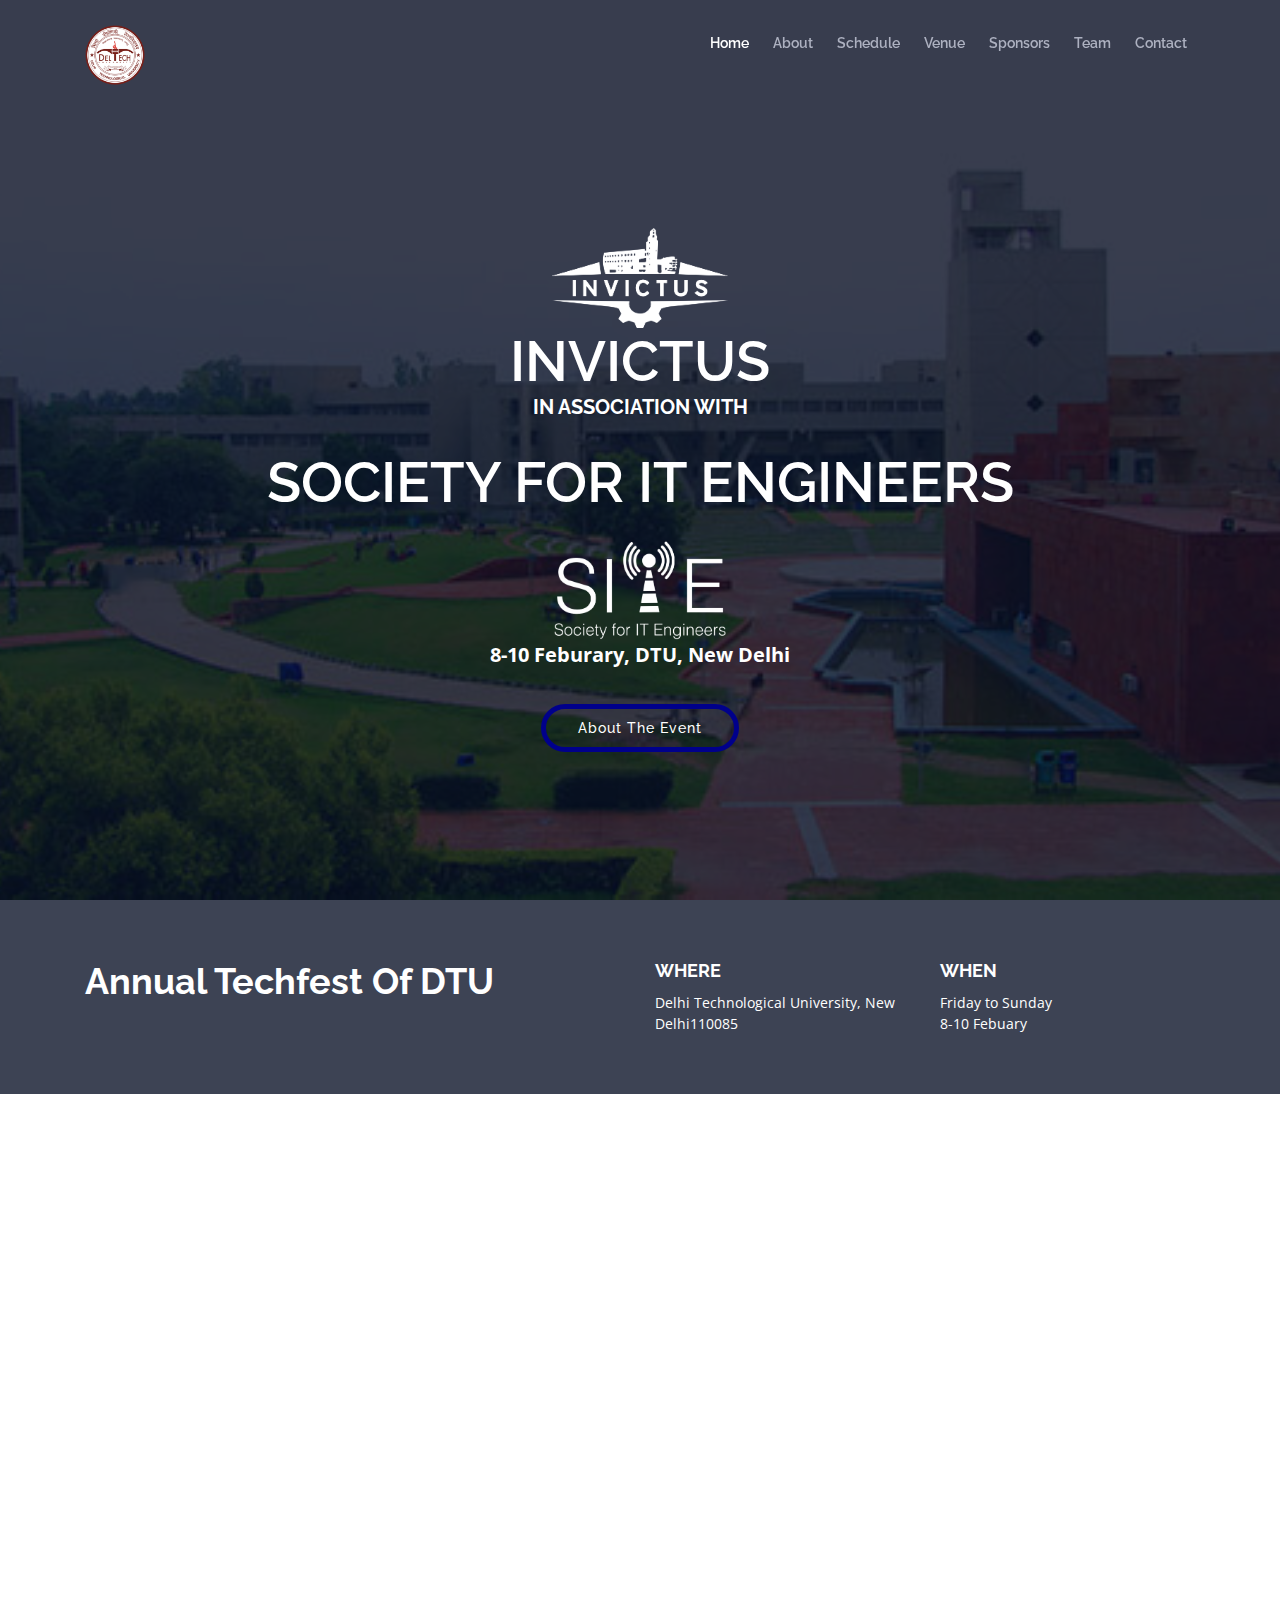
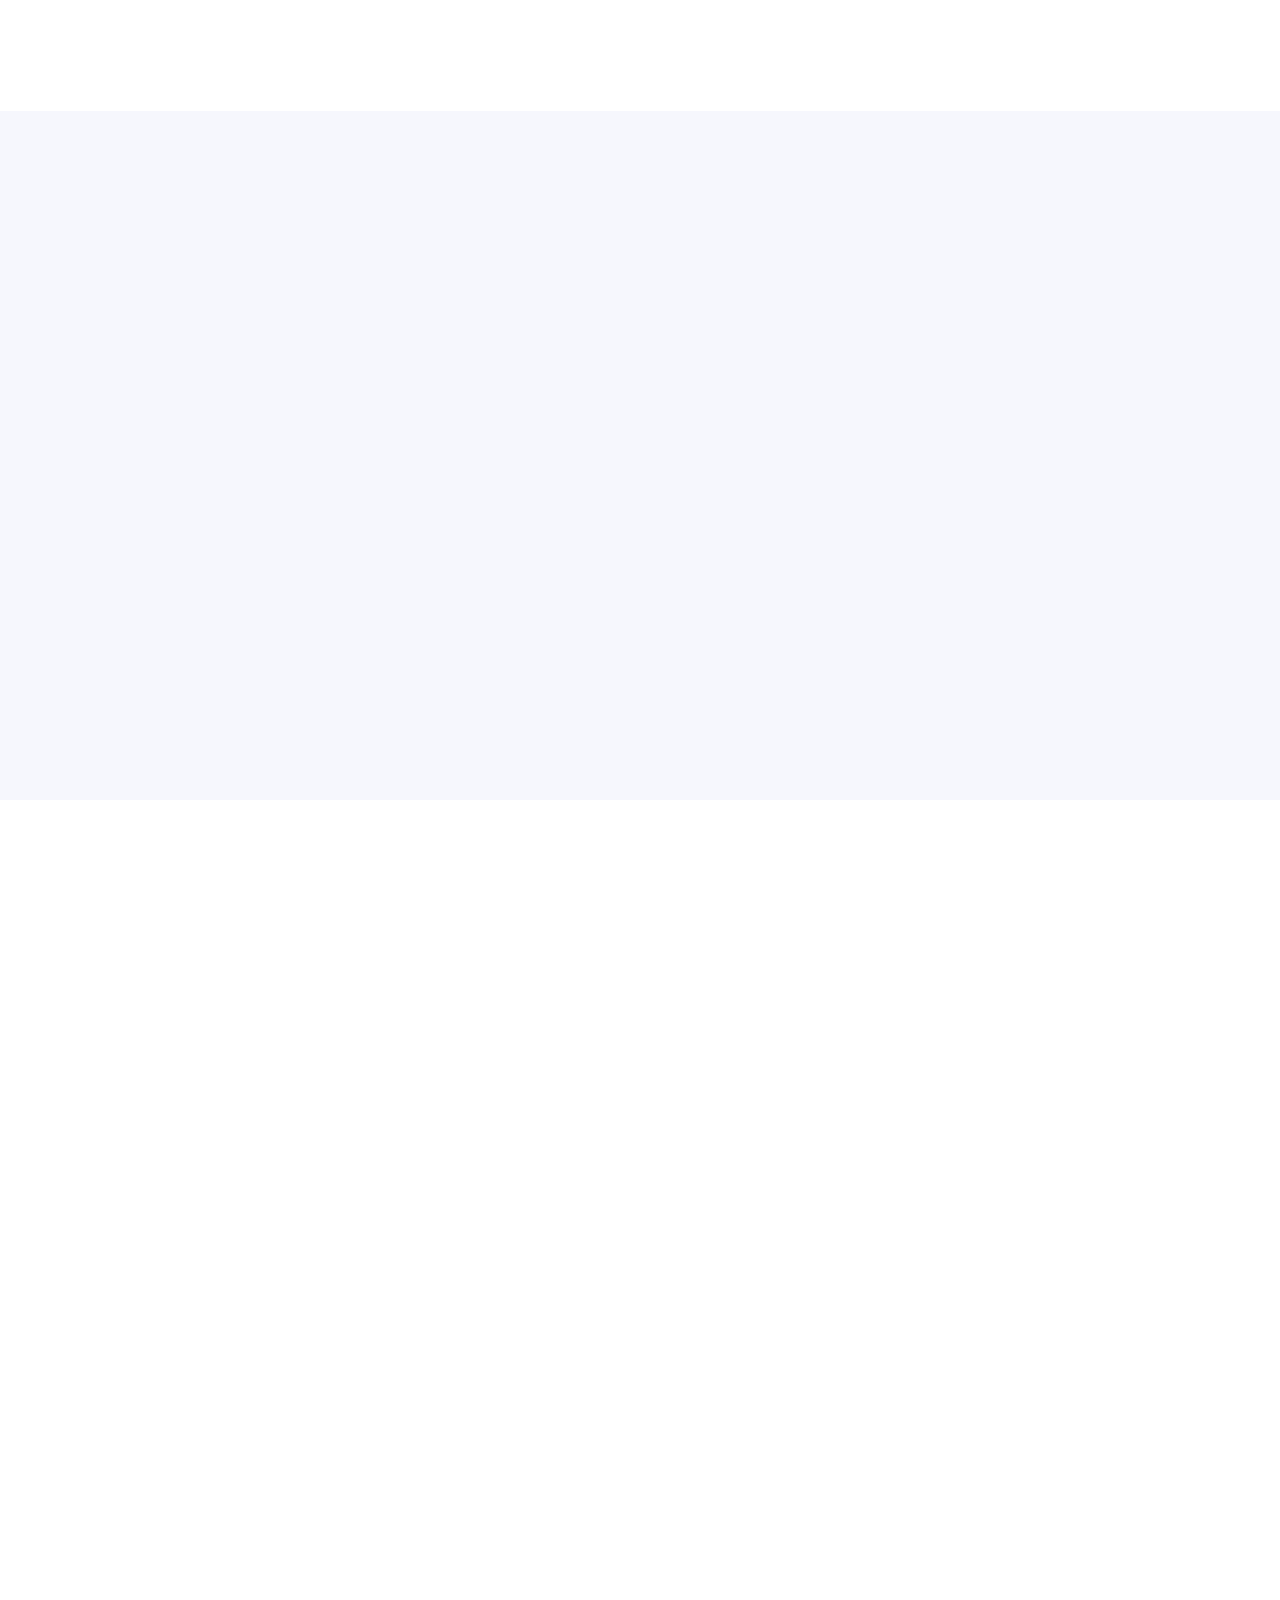
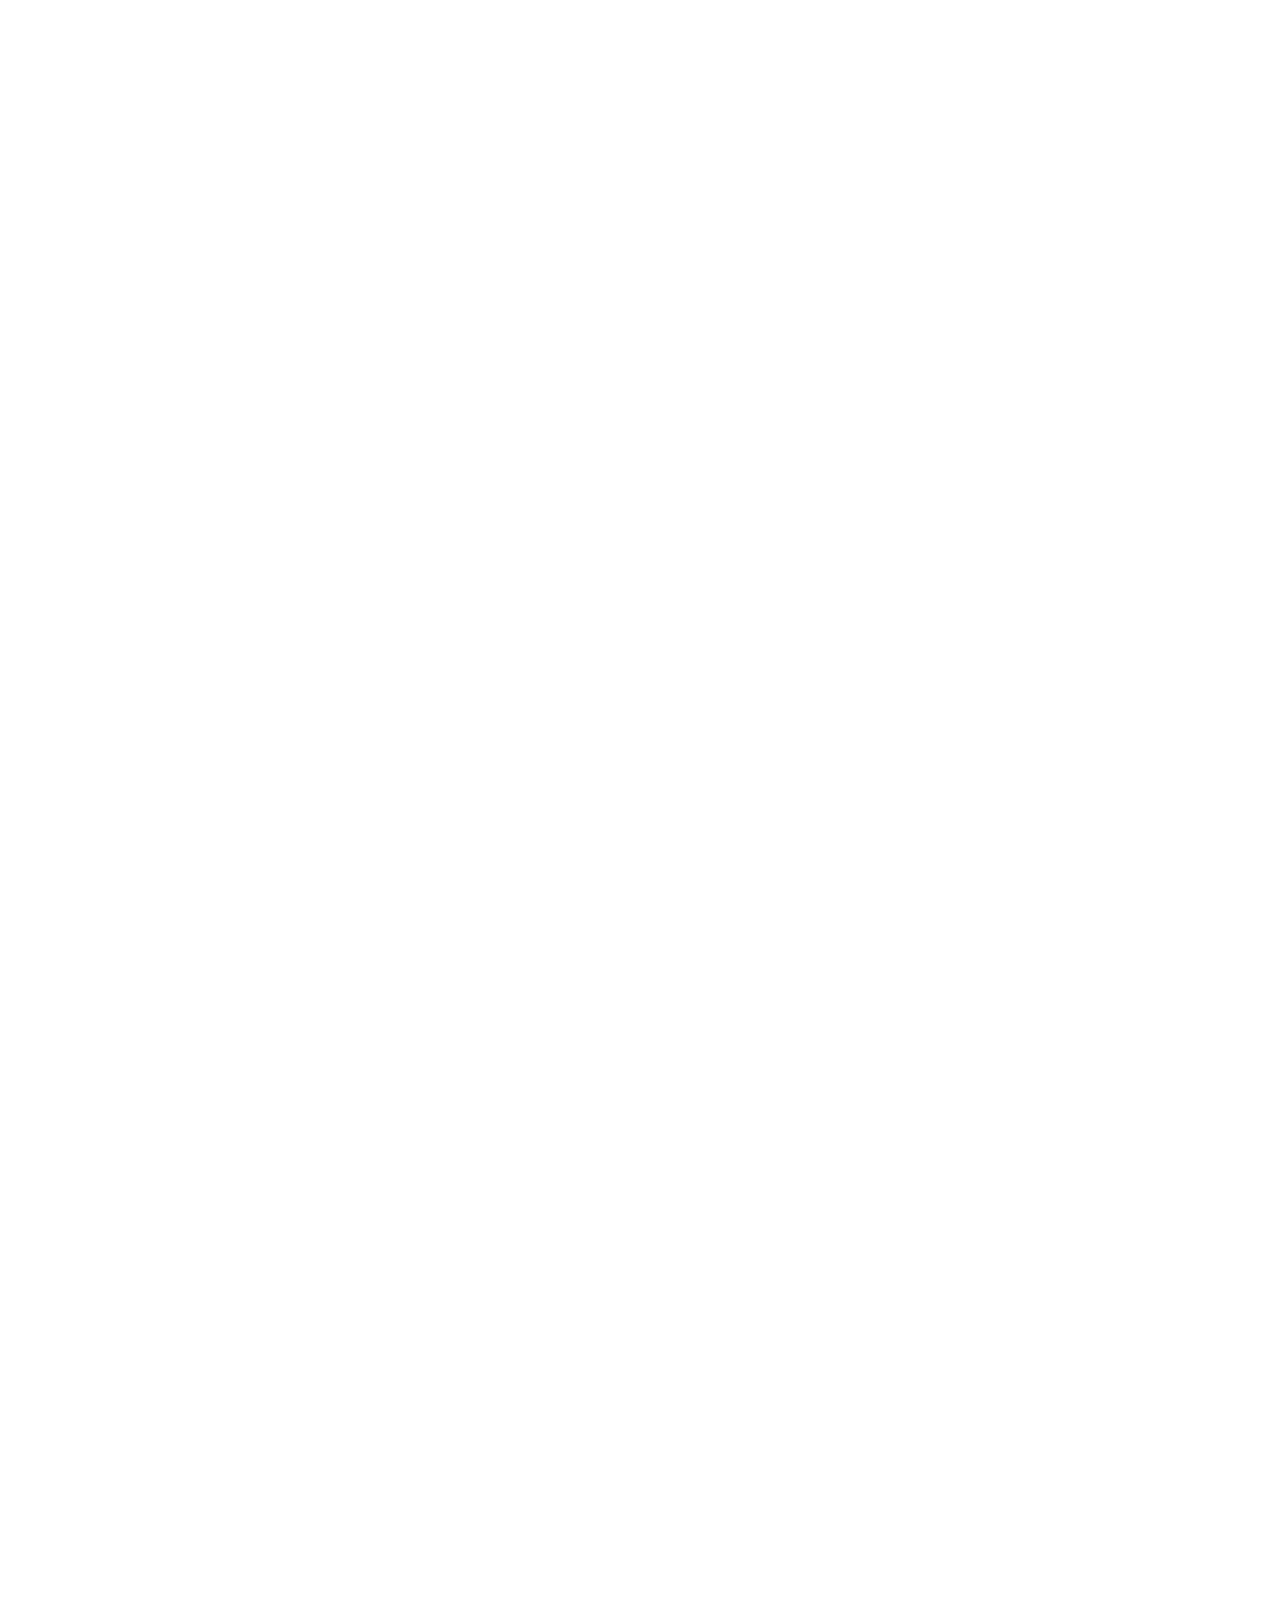
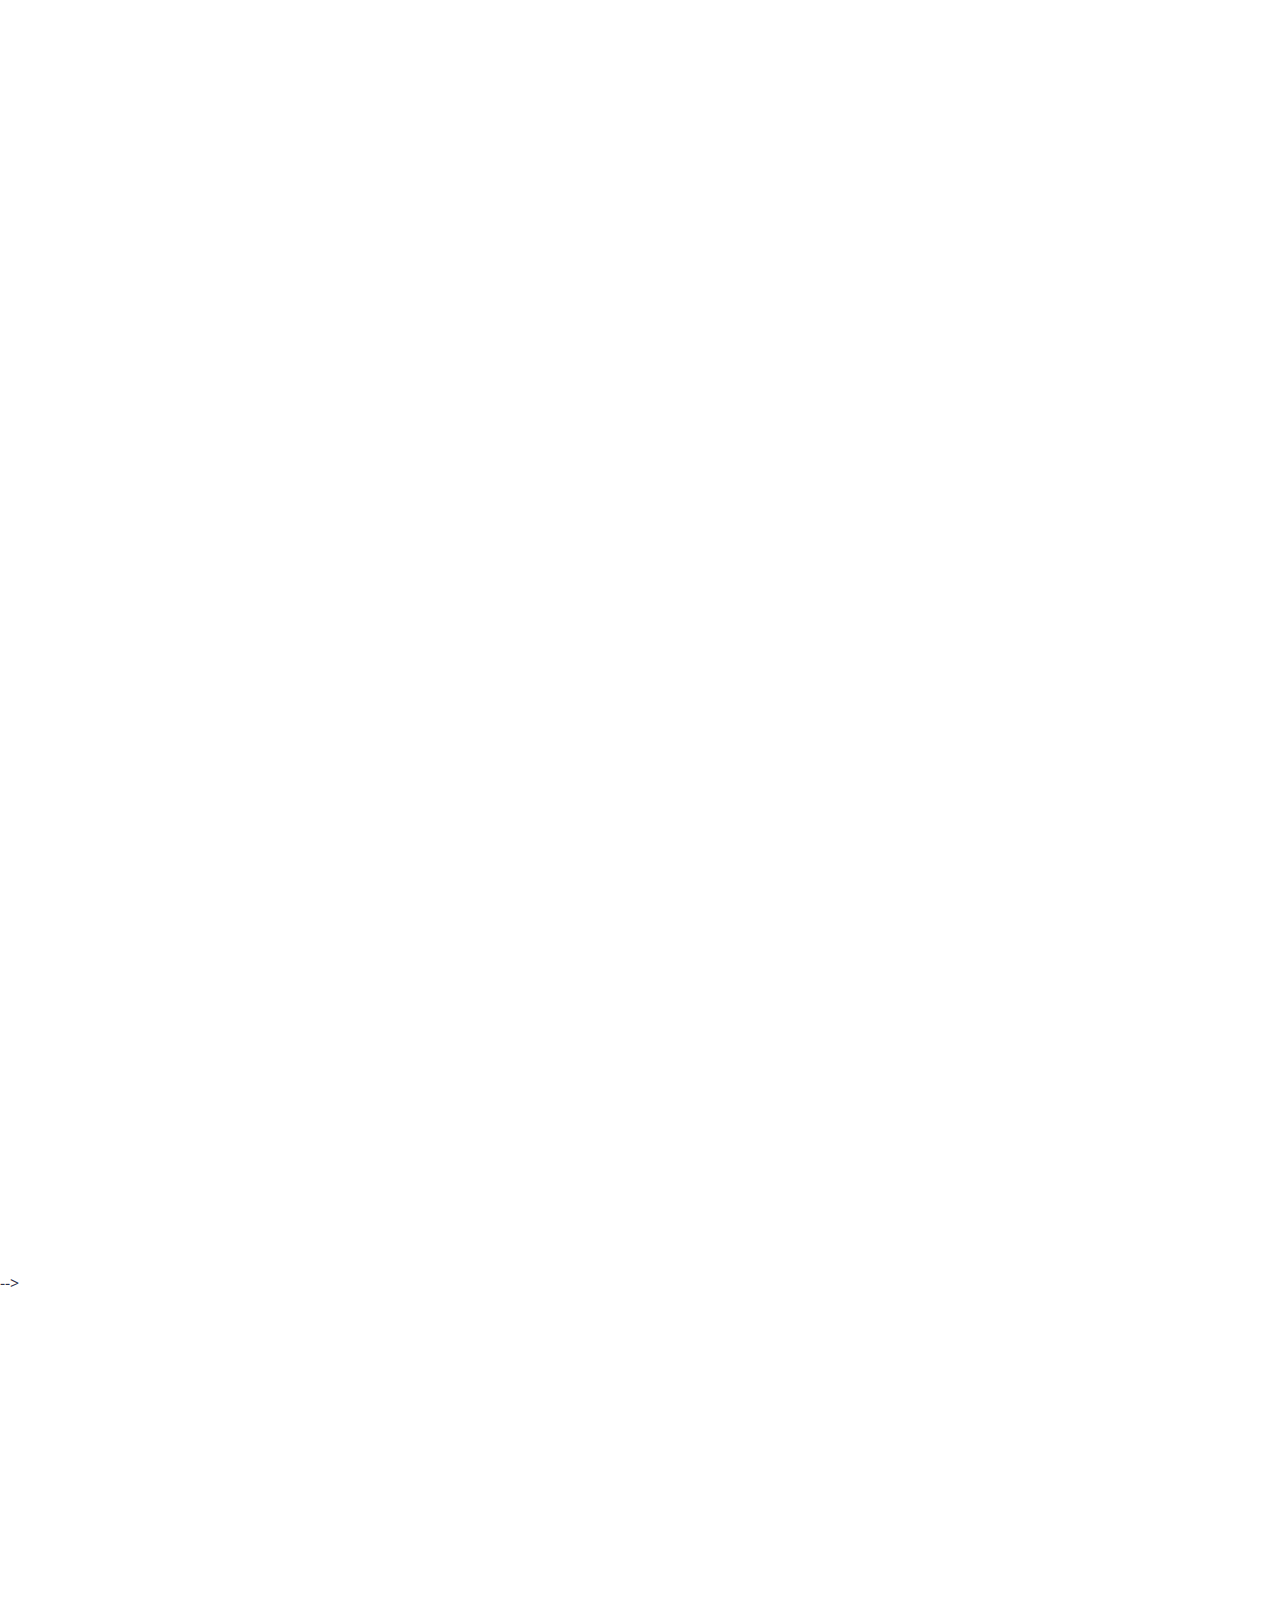
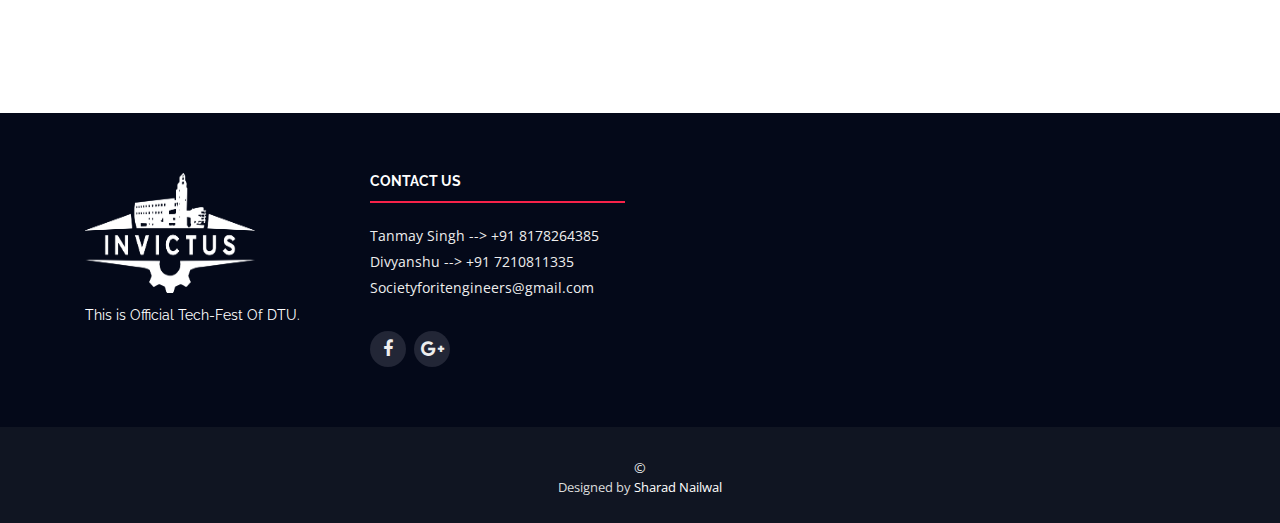
==== index.html @ 258ef6db "senior council images added" ====
<!DOCTYPE html>
<html lang="en">

<head>
  <meta charset="utf-8">
  <title>SITE</title>
  <meta content="width=device-width, initial-scale=1.0" name="viewport">
  <meta content="" name="keywords">
  <meta content="" name="description">

  <!-- Favicons -->
  <link href="img/apple-icon1.png" rel="icon">
  <link href="img/apple-touch-icon.png" rel="apple-touch-icon">

  <!-- Google Fonts -->
  <link href="https://fonts.googleapis.com/css?family=Open+Sans:300,300i,400,400i,700,700i|Raleway:300,400,500,700,800" rel="stylesheet">

  <!-- Bootstrap CSS File -->
  <link href="lib/bootstrap/css/bootstrap.min.css" rel="stylesheet">

  <!-- Libraries CSS Files -->
  <link href="lib/font-awesome/css/font-awesome.min.css" rel="stylesheet">
  <link href="lib/animate/animate.min.css" rel="stylesheet">
  <link href="lib/venobox/venobox.css" rel="stylesheet">
  <link href="lib/owlcarousel/assets/owl.carousel.min.css" rel="stylesheet">

  <!-- Main Stylesheet File -->
  <link href="css/style.css" rel="stylesheet">
  <link rel="stylesheet" type="text/css" href="style.css">

 
</head>

<body>

  <header id="header">
    <div class="container">

      <div id="logo" class="pull-left">
      
        <a href="#intro" class="scrollto"><img src="img/speakers/dtu1.png" alt="" title="DTU"></a><br><br><br><br>
      
      </div>

      <nav id="nav-menu-container">
        <ul class="nav-menu">
          <li class="menu-active"><a href="#intro">Home</a></li>
          <li><a href="#about">About</a></li>
          <li><a href="#schedule">Schedule</a></li>
          <li><a href="#venue">Venue</a></li>
          <li><a href="#sponsors">Sponsors</a></li>
          <li><a href="#sponsors">Team</a></li>
          <li><a href="#contact">Contact</a></li>
        </ul>
      </nav>
    </div>
  </header>

  
  <section id="intro">
    <div class="intro-container wow fadeIn">
      <img id="minimap" src="img/speakers/il.png" alt="" title="invictus">
      <h1 class="mb-4 pb-0"><a href="invictus.html">INVICTUS</a><br><p id="o">In Association With</p><span><a href="site.html">Society for IT Engineers</a></span></h1>
      <img id="minimap" src="img/speakers/k.png" alt="" title="sitelogo">
      <p class="mb-4 pb-0">8-10 Feburary, DTU, New Delhi</p>
      <!--<a href="https://www.youtube.com/watch?v=SmPwtdOlSEo&t=159s" class="venobox play-btn mb-4" data-vbtype="video"
        data-autoplay="true"></a>-->
      <a href="#about" class="about-btn scrollto">About The Event</a>
    </div>
  </section>

  <main id="main">

    <!--==========================
      About Section
    ============================-->
    <section id="about">
      <div class="container">
        <div class="row">
          <div class="col-lg-6">
            <h2>Annual Techfest Of DTU</h2>
            <p></p> 
          </div>
          <div class="col-lg-3">
            <h3>Where</h3>
            <p>Delhi Technological University, New Delhi110085</p>
          </div>
          <div class="col-lg-3">
            <h3>When</h3>
            <p>Friday to Sunday<br>8-10 Febuary</p>
          </div>
        </div>
      </div>
    </section>

    <!--==========================
      Speakers Section
    ============================-->
  <!--
    <section id="speakers" class="wow fadeInUp">
      <div class="container">
        <div class="section-header">
          <h2>Our Team</h2>
          <p>Here are some of our Team member</p>
        </div>
<!--
        <div class="row">
          <div class="col-lg-4 col-md-6">
            <div class="speaker">
              <img src="img/speakers/1.jpg" alt="Speaker 1" class="img-fluid">
              <div class="details">
                <h3><a href="speaker-details.html">Brenden Legros</a></h3>
                <p>Quas alias incidunt</p>
                <div class="social">
                  <a href=""><i class="fa fa-twitter"></i></a>
                  <a href=""><i class="fa fa-facebook"></i></a>
                  <a href=""><i class="fa fa-google-plus"></i></a>
                  <a href=""><i class="fa fa-linkedin"></i></a>
                </div>
              </div>
            </div>
          </div>
          <div class="col-lg-4 col-md-6">
            <div class="speaker">
              <img src="img/speakers/2.jpg" alt="Speaker 2" class="img-fluid">
              <div class="details">
                <h3><a href="speaker-details.html">Hubert Hirthe</a></h3>
                <p>Consequuntur odio aut</p>
                <div class="social">
                  <a href=""><i class="fa fa-twitter"></i></a>
                  <a href=""><i class="fa fa-facebook"></i></a>
                  <a href=""><i class="fa fa-google-plus"></i></a>
                  <a href=""><i class="fa fa-linkedin"></i></a>
                </div>
              </div>
            </div>
          </div>
          <div class="col-lg-4 col-md-6">
            <div class="speaker">
              <img src="img/speakers/3.jpg" alt="Speaker 3" class="img-fluid">
              <div class="details">
                <h3><a href="speaker-details.html">Cole Emmerich</a></h3>
                <p>Fugiat laborum et</p>
                <div class="social">
                  <a href=""><i class="fa fa-twitter"></i></a>
                  <a href=""><i class="fa fa-facebook"></i></a>
                  <a href=""><i class="fa fa-google-plus"></i></a>
                  <a href=""><i class="fa fa-linkedin"></i></a>
                </div>
              </div>
            </div>
          </div>
          <div class="col-lg-4 col-md-6">
            <div class="speaker">
              <img src="img/speakers/4.jpg" alt="Speaker 4" class="img-fluid">
              <div class="details">
                <h3><a href="speaker-details.html">Jack Christiansen</a></h3>
                <p>Debitis iure vero</p>
                <div class="social">
                  <a href=""><i class="fa fa-twitter"></i></a>
                  <a href=""><i class="fa fa-facebook"></i></a>
                  <a href=""><i class="fa fa-google-plus"></i></a>
                  <a href=""><i class="fa fa-linkedin"></i></a>
                </div>
              </div>
            </div>
          </div>
          <div class="col-lg-4 col-md-6">
            <div class="speaker">
              <img src="img/speakers/5.jpg" alt="Speaker 5" class="img-fluid">
              <div class="details">
                <h3><a href="speaker-details.html">Alejandrin Littel</a></h3>
                <p>Qui molestiae natus</p>
                <div class="social">
                  <a href=""><i class="fa fa-twitter"></i></a>
                  <a href=""><i class="fa fa-facebook"></i></a>
                  <a href=""><i class="fa fa-google-plus"></i></a>
                  <a href=""><i class="fa fa-linkedin"></i></a>
                </div>
              </div>
            </div>
          </div>
          <div class="col-lg-4 col-md-6">
            <div class="speaker">
              <img src="img/speakers/6.jpg" alt="Speaker 6" class="img-fluid">
              <div class="details">
                <h3><a href="speaker-details.html">Willow Trantow</a></h3>
                <p>Non autem dicta</p>
                <div class="social">
                  <a href=""><i class="fa fa-twitter"></i></a>
                  <a href=""><i class="fa fa-facebook"></i></a>
                  <a href=""><i class="fa fa-google-plus"></i></a>
                  <a href=""><i class="fa fa-linkedin"></i></a>
                </div>
              </div>
            </div>
          </div>
        </div>
      </div>

    </section>
-->
<!-- 
About site 
  -->
 <section id="hotels" class="section-with-bg wow fadeInUp">

      <div class="container">
        <div class="section-header">
          <h2>ABOUT SITE</h2>
          <p>Society For IT Engineers</p>
        </div>

<p>Society for Information Technology Engineers(SITE) was founded by Mihir Dev (President) and Nikhil (Student Chancellor) and its tech fest Invictus has emerged as one of the leading technological fests in India. Being a technical society, the first and foremost aim of the society is to encourage students to be a part of an active working team regarding projects or technical work. In recent times, IT Engineering has gone through a rapid change in methodologies, working pattern and daily advancements and changes are going on. The society emphasises on these changes and will introduce new concepts to the students. We organise Seminars and workshops for our students to get them in hand experience to the new trends in the field of technology.<br>The Society for IT Engineers, under the umbrella of unified techfest, Invictus; organised various technical and non-technical events. The team of more than 30 students from IT branch came together to conduct various events for three days. The events were based on various technical domains like machine learning and cryptocurrency that witnessed participation from various colleges of Delhi.</p> 

    </section>

    <!--==========================
      Schedule Section
    ============================-->
    <section id="schedule" class="section-with-bg">
      <div class="container wow fadeInUp">
        <div class="section-header">
          <h2>Event Schedule</h2>
          <p>Here is our event schedule</p>
        </div>

        <ul class="nav nav-tabs" role="tablist">
          <li class="nav-item">
            <a class="nav-link active" href="#day-1" role="tab" data-toggle="tab">Day 1</a>
          </li>
          <li class="nav-item">
            <a class="nav-link" href="#day-2" role="tab" data-toggle="tab">Day 2</a>
          </li>
          <li class="nav-item">
            <a class="nav-link" href="#day-3" role="tab" data-toggle="tab">Day 3</a>
          </li>
        </ul>

        <h3 class="sub-heading">Register To Participate</h3>

        <div class="tab-content row justify-content-center">

          <!-- Schdule Day 1 -->
          <div role="tabpanel" class="col-lg-9 tab-pane fade show active" id="day-1">

            <div class="row schedule-item">
              <div class="col-md-2"><time></time></div>
              <div class="col-md-10">
                <h4>Registration</h4>
                <p>Fill out the Registration form to participate in the Events</p>
              </div>
            </div>
            <div class="row schedule-item">
              <div class="col-md-2"><time>10:00 PM</time></div>
              <div class="col-md-10">
                <div class="speaker">
                  <img src="ep/gameofdots.jpg" alt="Cole Emmerich">
                </div>
                <a href="gameofdots.html"><h4>GAME OF DOTS <span></span></h4></a>
                <p>CN Lab and Web Lab</p>
              </div>
            </div>

           <!-- <div class="row schedule-item">
              <div class="col-md-2"><time>11:00 AM</time></div>
              <div class="col-md-10">
                <div class="speaker">
                  <img src="ep/codewar.png" alt="Hubert Hirthe">
                </div>
                <h4>CODEWARS <span></span></h4>
                <p>COD</p>
              </div>
            </div>-->


            <div class="row schedule-item">
              <div class="col-md-2"><time>2:00 pM</time></div>
              <div class="col-md-10">
                <div class="speaker">
                  <img src="ep/codeapart.png" alt="Brenden Legros">
                </div>
                <a href="codeapart.html"><h4>PROGRAMMER'S DATE<span></span></h4></a>
                <p>CN Lab and Web Lab</p>
              </div>
            </div>


          </div>

          <!-- End Schdule Day 1 -->

          <!-- Schdule Day 2 -->
          <div role="tabpanel" class="col-lg-9  tab-pane fade" id="day-2">

            <div class="row schedule-item">
              <div class="col-md-2"><time>11:00 AM</time></div>
              <div class="col-md-10">
                <div class="speaker">
                  <img src="ep/spaceandtime.jpeg" alt="Brenden Legros">
                </div>
                <a href="spaceandtime.html"><h4>SPACE AND TIME<span></span></h4></a>
                <p>SPS-5</p>
              </div>
            </div>

            <div class="row schedule-item">
              <div class="col-md-2"><time>12:00 PM</time></div>
              <div class="col-md-10">
                <div class="speaker">
                  <img src="img/speakers/codeinnewlanguage.jpg" alt="Hubert Hirthe">
                </div>
                <a href="codeinnewlanguage.html"><h4>BYTES<span></span></h4></a>
                <p>SPS-14</p>
              </div>
            </div>

            <div class="row schedule-item">
              <div class="col-md-2"><time>2:00 PM</time></div>
              <div class="col-md-10">
                <div class="speaker">
                  <img src="img/speakers/paperpresentation.jpg" alt="Cole Emmerich">
                </div>
                <a href="paperpresentation.html"><h4>PAPER PRESENTATION<span></span></h4></a>
                <p>I.T. Seminar Hall</p>
              </div>
            </div>
          </div>
          <!-- End Schdule Day 2 -->

          <!-- Schdule Day 3 -->
          <div role="tabpanel" class="col-lg-9  tab-pane fade" id="day-3">

            <div class="row schedule-item">
              <div class="col-md-2"><time>10:00 AM</time></div>
              <div class="col-md-10">
                <div class="speaker">
                  <img src="img/speakers/getanintern.jpg" alt="Hubert Hirthe">
                </div>
                <a href="getanintern.html"><h4>GET AN INTERN<span></span></h4></a>
                <p>SPS-8</p>
              </div>
            </div>

            <div class="row schedule-item">
              <div class="col-md-2"><time>2:00 PM</time></div>
              <div class="col-md-10">
                <div class="speaker">
                  <img src="ep/techwiz.jpg" alt="Cole Emmerich">
                </div>
                <a href="techwiz.html"><h4>TECHWIZ<span></span></h4></a>
                <p>SPS-9</p>
              </div>
            </div>

          </div>
          <!-- End Schdule Day 2 -->

        </div>

      </div>

    </section>

    <!--==========================
      Venue Section
    ============================-->
    <section id="venue" class="wow fadeInUp">

      <div class="container-fluid">

        <div class="section-header">
          <h2>Event Venue</h2>
          <p>Event venue location info</p>
        </div>

        <div class="row no-gutters">
          <div class="col-lg-6 venue-map">
            <iframe id="gg" src="https://www.google.com/maps/embed?pb=!1m18!1m12!1m3!1d3497.9778062263913!2d77.11547651456237!3d28.75007958550294!2m3!1f0!2f0!3f0!3m2!1i1024!2i768!4f13.1!3m3!1m2!1s0x390d01212a67c965%3A0x87d470ca1c30d1b0!2sDelhi+Technological+University!5e0!3m2!1sen!2sin!4v1548525792620" width="600" height="450" frameborder="0" style="border:0" allowfullscreen></iframe>
          </div>

     <!--    <div >
            <div >
              <div >
                <h3><img id="cosmic" src="img/speakers/background1.jpg"></h3>
                <p></p>
              </div>
            </div>
          </div>-->
        </div>

      </div>
<!--
      <div class="container-fluid venue-gallery-container">
        <div class="row no-gutters">

          <div class="col-lg-3 col-md-4">
            <div class="venue-gallery">
              <a href="img/venue-gallery/1.jpg" class="venobox" data-gall="venue-gallery">
                <img src="img/venue-gallery/1.jpg" alt="" class="img-fluid">
              </a>
            </div>
          </div>

          <div class="col-lg-3 col-md-4">
            <div class="venue-gallery">
              <a href="img/venue-gallery/2.jpg" class="venobox" data-gall="venue-gallery">
                <img src="img/venue-gallery/2.jpg" alt="" class="img-fluid">
              </a>
            </div>
          </div>

          <div class="col-lg-3 col-md-4">
            <div class="venue-gallery">
              <a href="img/venue-gallery/3.jpg" class="venobox" data-gall="venue-gallery">
                <img src="img/venue-gallery/3.jpg" alt="" class="img-fluid">
              </a>
            </div>
          </div>

          <div class="col-lg-3 col-md-4">
            <div class="venue-gallery">
              <a href="img/venue-gallery/4.jpg" class="venobox" data-gall="venue-gallery">
                <img src="img/venue-gallery/4.jpg" alt="" class="img-fluid">
              </a>
            </div>
          </div>

          <div class="col-lg-3 col-md-4">
            <div class="venue-gallery">
              <a href="img/venue-gallery/5.jpg" class="venobox" data-gall="venue-gallery">
                <img src="img/venue-gallery/5.jpg" alt="" class="img-fluid">
              </a>
            </div>
          </div>

          <div class="col-lg-3 col-md-4">
            <div class="venue-gallery">
              <a href="img/venue-gallery/6.jpg" class="venobox" data-gall="venue-gallery">
                <img src="img/venue-gallery/6.jpg" alt="" class="img-fluid">
              </a>
            </div>
          </div>

          <div class="col-lg-3 col-md-4">
            <div class="venue-gallery">
              <a href="img/venue-gallery/7.jpg" class="venobox" data-gall="venue-gallery">
                <img src="img/venue-gallery/7.jpg" alt="" class="img-fluid">
              </a>
            </div>
          </div>

          <div class="col-lg-3 col-md-4">
            <div class="venue-gallery">
              <a href="img/venue-gallery/8.jpg" class="venobox" data-gall="venue-gallery">
                <img src="img/venue-gallery/8.jpg" alt="" class="img-fluid">
              </a>
            </div>
          </div>

        </div>
      </div>

    </section>
-->
    <!--==========================
      Hotels Section
    ============================-->
  
    <!--==========================
      Gallery Section
    ============================-->
  <!--  <section id="gallery" class="wow fadeInUp">

      <div class="container">
        <div class="section-header">
          <h2>Gallery</h2>
          <p>Check our gallery from the recent events</p>
        </div>
      </div>

   <!--   <div class="owl-carousel gallery-carousel">
        <a href="img/gallery/1.jpg" class="venobox" data-gall="gallery-carousel"><img src="img/gallery/1.jpg" alt=""></a>
        <a href="img/gallery/2.jpg" class="venobox" data-gall="gallery-carousel"><img src="img/gallery/2.jpg" alt=""></a>
        <a href="img/gallery/3.jpg" class="venobox" data-gall="gallery-carousel"><img src="img/gallery/3.jpg" alt=""></a>
        <a href="img/gallery/4.jpg" class="venobox" data-gall="gallery-carousel"><img src="img/gallery/4.jpg" alt=""></a>
        <a href="img/gallery/5.jpg" class="venobox" data-gall="gallery-carousel"><img src="img/gallery/5.jpg" alt=""></a>
        <a href="img/gallery/6.jpg" class="venobox" data-gall="gallery-carousel"><img src="img/gallery/6.jpg" alt=""></a>
        <a href="img/gallery/7.jpg" class="venobox" data-gall="gallery-carousel"><img src="img/gallery/7.jpg" alt=""></a>
        <a href="img/gallery/8.jpg" class="venobox" data-gall="gallery-carousel"><img src="img/gallery/8.jpg" alt=""></a>
      </div>

    </section>-->

    <!--==========================
      Sponsors Section
    ============================-->
    <section id="sponsors" class="section-with-bg wow fadeInUp">

      <div class="container">
        <div class="section-header">
          <h2>Sponsors</h2>
        </div>

        <div class="row no-gutters sponsors-wrap clearfix">

          <div class="col-lg-3 col-md-4 col-xs-6">
            <div class="sponsor-logo">
              <a href="https://www.facebook.com/EatMyNews/"><img id="site" src="img/sponsors/1.png" class="" alt=""></a>
            </div>
          </div>
          
          <div class="col-lg-3 col-md-4 col-xs-6">
            <div class="sponsor-logo">
              <a href="https://www.facebook.com/beatest.in/"><img id="site"  src="img/sponsors/2.png" class="" alt=""></a>
            </div>
          </div>
       
          <div class="col-lg-3 col-md-4 col-xs-6">
            <div class="sponsor-logo">
              <a href="https://www.facebook.com/SchoolOfInternationalLanguages/"><img id="site"  src="img/sponsors/3.jpg" class="" alt=""></a>
            </div>
          </div>
        
          <div class="col-lg-3 col-md-4 col-xs-6">
            <div class="sponsor-logo">
              <a href="https://www.facebook.com/yourshell.in/"><img  id="site" src="img/sponsors/bekar4.jpg" class="" alt=""></a>
            </div>
          </div>
          
          <div class="col-lg-3 col-md-4 col-xs-6">
            <div class="sponsor-logo">
              <a href="https://www.srijan.net/"><img id="site"  src="img/speakers/srijan.jpg" class="" alt=""></a>
            </div>
          </div>
         </div>
      </div>
        </section>
        <!--
          <div class="col-lg-3 col-md-4 col-xs-6">
            <div class="sponsor-logo">
              <img src="img/sponsors/6.png" class="img-fluid" alt="">
            </div>
          </div>
          
          <div class="col-lg-3 col-md-4 col-xs-6">
            <div class="sponsor-logo">
              <img src="img/sponsors/7.png" class="img-fluid" alt="">
            </div>
          </div>
          
          <div class="col-lg-3 col-md-4 col-xs-6">
            <div class="sponsor-logo">
              <img src="img/sponsors/8.png" class="img-fluid" alt="">
            </div>
          </div>

        </div>

      </div>
-->

    <!--    <section id="speakers" class="wow fadeInUp">
      <div class="container">
        <div class="section-header">
          <h2>Our Team</h2>
          <p>Here are some of our Team</p>
        </div>
<!--
        <div class="row">
          <div class="col-lg-4 col-md-6">
            <div class="speaker">
              <img src="img/speakers/Anmol Jain_ Vice President.jpg" alt="Speaker 1" class="img-fluid">
              <div class="details">
                <h3><a href="">Anmol Jain</a></h3>
                <p>Vice-President</p>
                <div class="social">
                  <a href=""><i class="fa fa-twitter"></i></a>
                  <a href=""><i class="fa fa-facebook"></i></a>
                  <a href=""><i class="fa fa-google-plus"></i></a>
                  <a href=""><i class="fa fa-linkedin"></i></a>
                </div>
              </div>
            </div>
          </div>
          <div class="col-lg-4 col-md-6">
            <div class="speaker">
              <img src="img/speakers/Aatif Alam Student Advisor.jpg" alt="Speaker 2" class="img-fluid">
              <div class="details">
                <h3><a href="">Aatif Alam</a></h3>
                <p>Student Advisor</p>
                <div class="social">
                  <a href=""><i class="fa fa-twitter"></i></a>
                  <a href=""><i class="fa fa-facebook"></i></a>
                  <a href=""><i class="fa fa-google-plus"></i></a>
                  <a href=""><i class="fa fa-linkedin"></i></a>
                </div>
              </div>
            </div>
          </div>
          <div class="col-lg-4 col-md-6">
            <div class="speaker">
              <img src="img/speakers/Tanmay Singh General Secretary.jpg" alt="Speaker 3" class="img-fluid">
              <div class="details">
                <h3><a href="">Tanmay Singh</a></h3>
                <p>General Secretary</p>
                <div class="social">
                  <a href=""><i class="fa fa-twitter"></i></a>
                  <a href=""><i class="fa fa-facebook"></i></a>
                  <a href=""><i class="fa fa-google-plus"></i></a>
                  <a href=""><i class="fa fa-linkedin"></i></a>
                </div>
              </div>
            </div>
          </div>
          <div class="col-lg-4 col-md-6">
            <div class="speaker">
              <img src="img/speakers/Chandan Das_Publicity Head.jpg" alt="Speaker 4" class="img-fluid">
              <div class="details">
                <h3><a href="">Chandan Das</a></h3>
                <p>Publicity Head</p>
                <div class="social">
                  <a href=""><i class="fa fa-twitter"></i></a>
                  <a href=""><i class="fa fa-facebook"></i></a>
                  <a href=""><i class="fa fa-google-plus"></i></a>
                  <a href=""><i class="fa fa-linkedin"></i></a>
                </div>
              </div>
            </div>
          </div>
          <div class="col-lg-4 col-md-6">
            <div class="speaker">
              <img src="img/speakers/SahilJain_PublicityHead.jpg" alt="Speaker 5" class="img-fluid">
              <div class="details">
                <h3><a href="">Sahil Jain</a></h3>
                <p>Publicity Head</p>
                <div class="social">
                  <a href=""><i class="fa fa-twitter"></i></a>
                  <a href=""><i class="fa fa-facebook"></i></a>
                  <a href=""><i class="fa fa-google-plus"></i></a>
                  <a href=""><i class="fa fa-linkedin"></i></a>
                </div>
              </div>
            </div>
          </div>
          <div class="col-lg-4 col-md-6">
            <div class="speaker">
              <img src="img/speakers/Utkarsh Rai PR Head.jpg" alt="Speaker 6" class="img-fluid">
              <div class="details">
                <h3><a href="">Utkarsh Rai</a></h3>
                <p>PR-Head</p>
                <div class="social">
                  <a href=""><i class="fa fa-twitter"></i></a>
                  <a href=""><i class="fa fa-facebook"></i></a>
                  <a href=""><i class="fa fa-google-plus"></i></a>
                  <a href=""><i class="fa fa-linkedin"></i></a>
                </div>
              </div>
            </div>
          </div>
          <div class="col-lg-4 col-md-6">
            <div class="speaker">
              <img src="img/speakers/Deepak Kumar_PR HEAD.jpg" alt="Speaker 6" class="img-fluid">
              <div class="details">
                <h3><a href="">Deepak Kumar</a></h3>
                <p>PR-Head</p>
                <div class="social">
                  <a href=""><i class="fa fa-twitter"></i></a>
                  <a href=""><i class="fa fa-facebook"></i></a>
                  <a href=""><i class="fa fa-google-plus"></i></a>
                  <a href=""><i class="fa fa-linkedin"></i></a>
                </div>
              </div>
            </div>
          </div>
        </div>
      </div>
      </section>
-->
      <!--<a href="http://adoring-leavitt-c321f4.netlify.com/"><h3 id="erangle">CLICK FOR TEAM DETAILS </h3></a>-->

 <section id="speakers" class="wow fadeInUp">
      <div class="container">
        <div class="section-header">
          <h2>OUR TEAM</h2>
          <p></p>
        </div>

        <div class="row">
          <div class="col-lg-4 col-md-6">
            <div class="speaker speaker-box">
              <img src="imgslider/images/1.jpg" alt="Speaker 1" class="img-fluid">
              <div class="details">
                <h3>Ms Anamika Chuahan</h3>
                <p>Faculty Advisor</p>
              </div>
            </div>
          </div>
          <div class="col-lg-4 col-md-6">
            <div class="speaker speaker-box">
              <img src="./seniorCouncil/Hardik_arora.jpg" alt="Speaker 2" class="img-fluid">
              <div class="details speaker-details">
                <h3>Aatif Alam</h3>
                <p>Student Advisor</p>
 
              </div>
            </div>
          </div>
          <div class="col-lg-4 col-md-6">
            <div class="speaker speaker-box">
              <img src="./seniorCouncil/MEHAK GARG.pdf" alt="Speaker 3" class="img-fluid">
              <div class="details">
                <h3>Aishwary Kumar</h3>
                <p>President</p>
              </div>
            </div>
          </div>
          <div class="col-lg-4 col-md-6">
            <div class="speaker speaker-box">
              <img src="./seniorCouncil/Gaurav Garg.jpg" alt="Speaker 3" class="img-fluid">
              <div class="details">
                <h3>Anmol Jain</h3>
                <p>Vice-President</p>
              </div>
            </div>
          </div>
          <div class="col-lg-4 col-md-6">
            <div class="speaker speaker-box">
              <img src="./seniorCouncil/PRASHANT VASHISHT.PDF" alt="Speaker 4" class="img-fluid">
              <div class="details">
                <h3>Tanmay Singh</h3>
                <p>General Secretary</p>

              </div>
            </div>
          </div>
          <div class="col-lg-4 col-md-6">
            <div class="speaker speaker-box">
              <img src="./seniorCouncil/Parth Gupta.JPG" alt="Speaker 5" class="img-fluid">
              <div class="details">
                <h3>Sahil Jain</h3>
                <p>Publicity-Head</p>
  
              </div>
            </div>
          </div>
          <div class="col-lg-4 col-md-6">
            <div class="speaker speaker-box">
              <img src="./seniorCouncil/Rajat Garg.jpg" alt="Speaker 6" class="img-fluid">
              <div class="details">
                <h3>Utkarsh Rai</h3>
                <p>PR-Head</p>

              </div>
            </div>
          </div>
          <div class="col-lg-4 col-md-6">
            <div class="speaker speaker-box">
              <img src="./seniorCouncil/Dhruv Sabharwal .jpg" alt="Speaker 6" class="img-fluid">
              <div class="details">
                <h3>Chandan Das</h3>
                <p>Publicity Head</p>

              </div>
            </div>
          </div>
          <div class="col-lg-4 col-md-6">
            <div class="speaker speaker-box">
              <img src="./seniorCouncil/Piyush Kumar Sharma .jpg" alt="Speaker 6" class="img-fluid">
              <div class="details">
                <h3>Deepak Kumar</h3>
                <p>PR-Head</p>

              </div>
            </div>
          </div>
          <div class="col-lg-4 col-md-6">
            <div class="speaker speaker-box">
              <img src="./seniorCouncil/Shubham Kumar.jpg" alt="Speaker 6" class="img-fluid">
              <div class="details">
                <h3>Divyanshu</h3>
                <p>Treasurer</p>

              </div>
            </div>
          </div>
          <div class="col-lg-4 col-md-6">
            <div class="speaker speaker-box">
              <img src="./seniorCouncil/Sajal Aggarwal.jpeg" alt="Speaker 6" class="img-fluid">
              <div class="details">
                <h3>Sukriti Rampal</h3>
                <p>Tech Head</p>
 
              </div>
            </div>
          </div>
          <div class="col-lg-4 col-md-6">
            <div class="speaker speaker-box">
              <img src="./seniorCouncil/Randhir_Kumar.jpg" alt="Speaker 6" class="img-fluid">
              <div class="details">
                <h3>Shubhang Verma</h3>
                <p>Corporate Head</p>
  
              </div>
            </div>
          </div>
          <div class="col-lg-4 col-md-6">
            <div class="speaker speaker-box">
              <img src="./seniorCouncil/Raavi Singh.jpg" alt="Speaker 6" class="img-fluid">
              <div class="details">
                <h3>Sparsh Gupta</h3>
                <p>Tech Head</p>

              </div>
            </div>
          </div>
          <div class="col-lg-4 col-md-6">
            <div class="speaker speaker-box">
              <img src="./seniorCouncil/Ishan Agrawal.jpg" alt="Speaker 6" class="img-fluid">
              <div class="details">
                <h3>Sparsh Gupta</h3>
                <p>Tech Head</p>

              </div>
            </div>
          </div>
          <div class="col-lg-4 col-md-6">
            <div class="speaker speaker-box">
              <img src="./seniorCouncil/Varnit Rastogi.jpg" alt="Speaker 6" class="img-fluid">
              <div class="details">
                <h3>Sparsh Gupta</h3>
                <p>Tech Head</p>

              </div>
            </div>
          </div>

          <div class="col-lg-4 col-md-6">
            <div class="speaker speaker-box">
              <img src="./seniorCouncil/Aryan Karkra.jpg" alt="Speaker 6" class="img-fluid">
              <div class="details">
                <h3>Sparsh Gupta</h3>
                <p>Tech Head</p>

              </div>
            </div>
          </div>
          <div class="col-lg-4 col-md-6">
            <div class="speaker speaker-box">
              <img src="./seniorCouncil/Nitesh Kumar.HEIC" alt="Speaker 6" class="img-fluid">
              <div class="details">
                <h3>Sparsh Gupta</h3>
                <p>Tech Head</p>

              </div>
            </div>
          </div>
          <div class="col-lg-4 col-md-6">
            <div class="speaker speaker-box">
              <img src="./seniorCouncil/Shubham Gulati.PNG" alt="Speaker 6" class="img-fluid">
              <div class="details">
                <h3>Sparsh Gupta</h3>
                <p>Tech Head</p>

              </div>
            </div>
          </div>


        </div>
      </div>

    </section>



    <!--==========================
      F.A.Q Section
    ============================-->
    <section id="faq" class="wow fadeInUp">

      <div class="container">

        <div class="section-header">
          <h2>F.A.Q </h2>
        </div>

        <div class="row justify-content-center">
          <div class="col-lg-9">
              <ul id="faq-list">

                <li>
                  <a data-toggle="collapse" class="collapsed" href="#faq1">What are the maximum number of Registration <i class="fa fa-minus-circle"></i></a>
                  <div id="faq1" class="collapse" data-parent="#faq-list">
                    <p>
                      There is no limit on the number of Registration, but a team or an individual can register only once for a Event.
                    </p>
                  </div>
                </li>
      
                <li>
                  <a data-toggle="collapse" href="#faq2" class="collapsed">Can a Team Register for multiple Event. <i class="fa fa-minus-circle"></i></a>
                  <div id="faq2" class="collapse" data-parent="#faq-list">
                    <p>
                      Yes, a team or an individual can register in any number of Events.
                    </p>
                  </div>
                </li>
      
                <li>
                  <a data-toggle="collapse" href="#faq3" class="collapsed">What Happen when team didn't reach at time? <i class="fa fa-minus-circle"></i></a>
                  <div id="faq3" class="collapse" data-parent="#faq-list">
                    <p>
                      Events are started according to their Schedule, but if a team wants to join at any time they can but no request of extra time will be entertained. 
                    </p>
                  </div>
                </li>
      
                <li>
                  <a data-toggle="collapse" href="#faq4" class="collapsed">What are the different Events? <i class="fa fa-minus-circle"></i></a>
                  <div id="faq4" class="collapse" data-parent="#faq-list">
                    <p>
                      The list of the events are given Upper you can check there or click on the events in the nav-bar. 
                    </p>
                  </div>
                </li>
      
                <li>
                  <a data-toggle="collapse" href="#faq5" class="collapsed">Will their will be offline registration <i class="fa fa-minus-circle"></i></a>
                  <div id="faq5" class="collapse" data-parent="#faq-list">
                    <p>
                      Yes,you can register Offline but its better to register online.
                    </p>
                  </div>
                </li>
              </ul>
          </div>
        </div>

      </div>

    </section>

    <!--==========================
      Subscribe Section
    ============================-->
   <!-- <section id="subscribe">
      <div class="">
        <div class="section-header">
          <h2>Newsletter</h2>
          <p>Suscribe for recent updates on the Events.</p>
        </div>

        <form method="POST" action="#">
          <div class="form-row justify-content-center">
            <div class="col-auto">
              <input type="text" class="form-control" placeholder="Enter your Email">
            </div>
            <div class="col-auto">
              <button type="submit">Subscribe</button>
            </div>
          </div>
        </form>

      </div>
    </section>-->

    <!--==========================
      Buy Ticket Section
    ============================-->
 <!--   <section id="buy-tickets" class="section-with-bg wow fadeInUp">
      <div class="container">

        <div class="section-header">
          <h2>Registrations</h2>
          <p>Fill up the form to take part in the Event.Click to see Details</p>
        </div>

        <div class="row">
          <div class="col-lg-4">
            <div class="card mb-5 mb-lg-0">
              <div class="card-body">
                <h5 class="card-title text-muted text-uppercase text-center"><a href="codeapart.html" id="war" >PROGRAMMER'S DATE</a></h5>
                <h6 class="card-price text-center"></h6>
                <hr>
                <ul class="fa-ul">
                  <li><span class="fa-li"><i class="fa fa-check"></i></span></li>
                  <li><span class="fa-li"><i class="fa fa-check"></i></span></li>
                  <li><span class="fa-li"><i class="fa fa-check"></i></span></li>
                </ul>
                <hr>
                <div class="text-center">
                  <button type="button" id="pubg" data-toggle="modal" data-target="" data-ticket-type="standard-access"><a href="https://goo.gl/forms/k0pJhm0jkU97CEGt1" id="pubg">Register Now</a></button>
                </div>
              </div>
            </div>
          </div>
         <!-- <div class="col-lg-4">
            <div class="card mb-5 mb-lg-0">
              <div class="card-body">
                <h5 class="card-title text-muted text-uppercase text-center"><a href="codewar.html">CODE WARS</a></h5>
                <h6 class="card-price text-center"></h6>
                <hr>
             <!--   <ul class="fa-ul">
                  <li><span class="fa-li"><i class="fa fa-check"></i></span>Regular Seating</li>
                  <li><span class="fa-li"><i class="fa fa-check"></i></span>Coffee Break</li>
                  <li><span class="fa-li"><i class="fa fa-check"></i></span>Custom Badge</li>
                  <li><span class="fa-li"><i class="fa fa-check"></i></span>Community Access</li>
                  <li class="text-muted"><span class="fa-li"><i class="fa fa-times"></i></span>Workshop Access</li>
                  <li class="text-muted"><span class="fa-li"><i class="fa fa-times"></i></span>After Party</li>
                </ul>-->
        <!--        <hr>
                <div class="text-center">
                  <button type="button" id="pubg" data-toggle="modal" data-target="" data-ticket-type="pro-access"><a href="" id="pubg">Register Now</a></button>
                </div>
              </div>
            </div>
          </div>
        
          
          <div class="col-lg-4">
            <div class="card">
              <div class="card-body">
                <h5 class="card-title text-muted text-uppercase text-center"><a href="gameofdots.html" id="war">GAME OF DOTS</a></h5>
                <h6 class="card-price text-center"></h6>
                <hr>
                <!--<ul class="fa-ul">
                  <li><span class="fa-li"><i class="fa fa-check"></i></span>Regular Seating</li>
                  <li><span class="fa-li"><i class="fa fa-check"></i></span>Coffee Break</li>
                  <li><span class="fa-li"><i class="fa fa-check"></i></span>Custom Badge</li>
                  <li><span class="fa-li"><i class="fa fa-check"></i></span>Community Access</li>
                  <li><span class="fa-li"><i class="fa fa-check"></i></span>Workshop Access</li>
                  <li><span class="fa-li"><i class="fa fa-check"></i></span>After Party</li>
                </ul>-->
       <!--         <hr>
                <div class="text-center">
                  <button type="button" id="pubg" data-toggle="modal" data-target="" data-ticket-type="premium-access"><a href="https://goo.gl/forms/rJTqCJFSYlQyyDT72" id="pubg">Register Now</a></button>
                </div>

              </div>
            </div>
          </div>
      <br>
      <br>
          <div class="col-lg-4" margin-top:"20px">
            <div class="card">
              <div class="card-body">
                <h5 class="card-title text-muted text-uppercase text-center"><a href="spaceandtime.html" id="war">SPACE AND TIME</a></h5>
                <h6 class="card-price text-center"></h6>
                <hr>
                <!--<ul class="fa-ul">
                  <li><span class="fa-li"><i class="fa fa-check"></i></span>Regular Seating</li>
                  <li><span class="fa-li"><i class="fa fa-check"></i></span>Coffee Break</li>
                  <li><span class="fa-li"><i class="fa fa-check"></i></span>Custom Badge</li>
                  <li><span class="fa-li"><i class="fa fa-check"></i></span>Community Access</li>
                  <li><span class="fa-li"><i class="fa fa-check"></i></span>Workshop Access</li>
                  <li><span class="fa-li"><i class="fa fa-check"></i></span>After Party</li>
                </ul>-->
           <!--     <hr>
                <div class="text-center">
                  <button type="button" id="pubg" data-toggle="modal" data-target="" data-ticket-type="premium-access"><a href="https://goo.gl/forms/bkC95MyeTvBMaQ912" id="pubg">Register Now</a></button>
                </div>

              </div>
            </div>
          </div>
          <div class="col-lg-4">
            <div class="card">
              <div class="card-body">
                <h5 class="card-title text-muted text-uppercase text-center"><a href="codeinnewlanguage.html" id="war">BYTES</a></h5>
                <h6 class="card-price text-center"></h6>
                <hr>
                <!--<ul class="fa-ul">
                  <li><span class="fa-li"><i class="fa fa-check"></i></span>Regular Seating</li>
                  <li><span class="fa-li"><i class="fa fa-check"></i></span>Coffee Break</li>
                  <li><span class="fa-li"><i class="fa fa-check"></i></span>Custom Badge</li>
                  <li><span class="fa-li"><i class="fa fa-check"></i></span>Community Access</li>
                  <li><span class="fa-li"><i class="fa fa-check"></i></span>Workshop Access</li>
                  <li><span class="fa-li"><i class="fa fa-check"></i></span>After Party</li>
                </ul>-->
             <!--   <hr>
                <div class="text-center">
                  <button type="button" id="pubg" data-toggle="modal" data-target="" data-ticket-type="premium-access"><a href="tinyurl.com/bytes19" id="pubg">Register Now</a></button>
                </div>

              </div>
            </div>
          </div>
          <div class="col-lg-4">
            <div class="card">
              <div class="card-body">
                <h5 class="card-title text-muted text-uppercase text-center"><a href="paperpresentation.html" id="war">PAPER PRESENTATION</a></h5>
                <h6 class="card-price text-center"></h6>
                <hr>
                <!--<ul class="fa-ul">
                  <li><span class="fa-li"><i class="fa fa-check"></i></span>Regular Seating</li>
                  <li><span class="fa-li"><i class="fa fa-check"></i></span>Coffee Break</li>
                  <li><span class="fa-li"><i class="fa fa-check"></i></span>Custom Badge</li>
                  <li><span class="fa-li"><i class="fa fa-check"></i></span>Community Access</li>
                  <li><span class="fa-li"><i class="fa fa-check"></i></span>Workshop Access</li>
                  <li><span class="fa-li"><i class="fa fa-check"></i></span>After Party</li>
                </ul>
                <hr>
                <div class="text-center">
                  <button type="button" id="pubg" data-toggle="modal" data-target="" data-ticket-type="premium-access"><a href="" id="pubg">Register Now</a></button>
                </div>

              </div>
            </div>
          </div>
          <div class="col-lg-4">
            <div class="card">
              <div class="card-body">
                <h5 class="card-title text-muted text-uppercase text-center"><a href="getanintern.html" id="war">GET AN INTERN</a></h5>
                <h6 class="card-price text-center"></h6>
                <hr>
                <!--<ul class="fa-ul">
                  <li><span class="fa-li"><i class="fa fa-check"></i></span>Regular Seating</li>
                  <li><span class="fa-li"><i class="fa fa-check"></i></span>Coffee Break</li>
                  <li><span class="fa-li"><i class="fa fa-check"></i></span>Custom Badge</li>
                  <li><span class="fa-li"><i class="fa fa-check"></i></span>Community Access</li>
                  <li><span class="fa-li"><i class="fa fa-check"></i></span>Workshop Access</li>
                  <li><span class="fa-li"><i class="fa fa-check"></i></span>After Party</li>
                </ul>
                <hr>
                <div class="text-center">
                  <button type="button" id="pubg" data-toggle="modal" data-target="" data-ticket-type="premium-access"><a href="https://goo.gl/forms/U6mk8pi9Zrqqj6Du1" id="pubg">Register Now</a></button>
                </div>

              </div>
            </div>
          </div>
          <div class="col-lg-4">
            <div class="card">
              <div class="card-body">
                <h5 class="card-title text-muted text-uppercase text-center"><a href="techwiz.html" id="war">TECHWIZ</a></h5>
                <h6 class="card-price text-center"></h6>
                <hr>
                <!--<ul class="fa-ul">
                  <li><span class="fa-li"><i class="fa fa-check"></i></span>Regular Seating</li>
                  <li><span class="fa-li"><i class="fa fa-check"></i></span>Coffee Break</li>
                  <li><span class="fa-li"><i class="fa fa-check"></i></span>Custom Badge</li>
                  <li><span class="fa-li"><i class="fa fa-check"></i></span>Community Access</li>
                  <li><span class="fa-li"><i class="fa fa-check"></i></span>Workshop Access</li>
                  <li><span class="fa-li"><i class="fa fa-check"></i></span>After Party</li>
                </ul>
                <hr>
                <div class="text-center">
                  <button type="button" id="pubg" data-toggle="modal" data-target="" data-ticket-type="premium-access"><a href="http://hck.re/t751" id="pubg">Register Now</a></button>
                </div>

              </div>
            </div>
          </div>
        </div>

      </div>

      
      <div id="buy-ticket-modal" class="modal fade">
        <div class="modal-dialog" role="document">
          <div class="modal-content">
            <div class="modal-header">
              <h4 class="modal-title">Registration Form</h4>
              <button type="button" class="close" data-dismiss="modal" aria-label="Close">
                <span aria-hidden="true">&times;</span>
              </button>
            </div>
            <div class="modal-body">
              <form method="POST" action="#"  >
                <div class="form-group">
                  <input type="text" class="form-control" name="your-name" placeholder="Your Name/Team Name" autocomplete="on" required="true">
                </div>
                <div class="form-group">
                  <input type="text" class="form-control" name="your-email" placeholder="Your Email" required="true">
                </div>
                <div class="form-group">
                  <input type="number" class="form-control" name="phone no." placeholder="phone No"  required="true">
                </div>
                <div class="form-group">
                  <input type="checkbox" name="option 1" value="solo">Individual<br>
                  <input type="checkbox" name="option 2" value="Team">Team<br>
                </div>
                <div class="form-group">
                  <input type="number" class="form-control" name="Participants" placeholder="Participants" required="true">
                </div>
                <div class="form-group">
                  <select id="ticket-type" name="ticket-type" class="form-control">
                    <option value="">-- Select Your Event --</option>
                    <option value="standard-access">Code a part</option>
                    <option value="pro-access">Code wars</option>
                    <option value="premium-access">Game of Dots</option>
                    <option value="premium-access">Space and Time</option>
                    <option value="premium-access">Code in New Language</option>
                    <option value="premium-access">Paper presentation</option>
                    <option value="premium-access">Get an Intern</option>
                    <option value="premium-access">Techwiz</option>
                  </select>
                </div>
                <div class="text-center">
                  <button type="submit" class="btn">Submit</button>
                </div>
              </form>
            </div>
          </div><!-- /.modal-content -->
        </div><!-- /.modal-dialog -->
      </div><!-- /.modal -->

    </section>-->

    <!--==========================
      Contact Section
    ============================-->
    <section id="contact" class="section-bg wow fadeInUp">

      <div class="container">

        <div class="section-header">
          <h2>Contact Us</h2>
          <p></p>
        </div>

        <div class="row contact-info">

          <div class="col-md-4">
            <div class="contact-address">
              <i class="ion-ios-location-outline"></i>
              <h3>PRESIDENT</h3>
              <address ><a href="tel:+155895548855">Aishwary --> +91 8860135263</a></address>
            </div>
          </div>

          <div class="col-md-4">
            <div class="contact-phone">
              
              <h3>VICE-PRESIDENT</h3>
              <p><a href="tel:+155895548855">Anmol Jain --> +91 9560425144</a></p>
            </div>
          </div>

          <div class="col-md-4">
            <div class="contact-email">
              <i class="ion-ios-email-outline"></i>
              <h3>Email</h3>
              <p><a href="mailto:info@example.com">Societyforitengineers@gmail.com</a></p>
            </div>
          </div>

        </div>

        <!--<div class="form">
          <div id="sendmessage">Your message has been sent. Thank you!</div>
          <div id="errormessage"></div>
          <form action="" method="post" role="form" class="contactForm">
            <div class="form-row">
              <div class="form-group col-md-6">
                <input type="text" name="name" class="form-control" id="name" placeholder="Your Name" data-rule="minlen:4" data-msg="Please enter at least 4 chars" />
                <div class="validation"></div>
              </div>
              <div class="form-group col-md-6">
                <input type="email" class="form-control" name="email" id="email" placeholder="Your Email" data-rule="email" data-msg="Please enter a valid email" />
                <div class="validation"></div>
              </div>
            </div>
            <div class="form-group">
              <input type="text" class="form-control" name="subject" id="subject" placeholder="Subject" data-rule="minlen:4" data-msg="Please enter at least 8 chars of subject" />
              <div class="validation"></div>
            </div>
            <div class="form-group">
              <textarea class="form-control" name="message" rows="5" data-rule="required" data-msg="Please write something for us" placeholder="Message"></textarea>
              <div class="validation"></div>
            </div>
            <div class="text-center"><button type="submit">Send Message</button></div>
          </form>
        </div>-->

      </div>
    </section> 

  </main>


  <!--==========================
    Footer
  ============================-->
  <footer id="footer">
    <div class="footer-top">
      <div class="container">
        <div class="row">

          <div class="col-lg-3 col-md-6 footer-info">
            <img src="img/il.png" alt="TheEvenet">
            
            <p>This is Official Tech-Fest Of DTU.</p>
          </div>


          <div class="col-lg-3 col-md-6 footer-contact">
            <h4>Contact Us</h4>
            <p>
             <strong></strong>Tanmay Singh --> +91 8178264385<br>
              <strong></strong>Divyanshu --> +91 7210811335<br>
              <strong></strong>Societyforitengineers@gmail.com<br>
            </p>

            <div class="social-links">
              
              <a href="https://www.facebook.com/dtu.site/" class="facebook"><i class="fa fa-facebook"></i></a>
              
              <a href="Societyforitengineers@gmail.com" class="google-plus"><i class="fa fa-google-plus"></i></a>
             
            </div>

          </div>
        </div>
      </div>
    </div>

    <div class="container">
      <div class="copyright">
        &copy;  <strong></strong>
      </div>
      <div class="credits">
        <!--
          All the links in the footer should remain intact.
          You can delete the links only if you purchased the pro version.
          Licensing information: https://bootstrapmade.com/license/
          Purchase the pro version with working PHP/AJAX contact form: https://bootstrapmade.com/buy/?theme=TheEvent
        -->
        Designed by <a href="#">Sharad Nailwal</a>
      </div>
    </div>
  </footer><!-- #footer -->

  <a href="#" class="back-to-top"><i class="fa fa-angle-up"></i></a>

  <!-- JavaScript Libraries -->
  <script src="lib/jquery/jquery.min.js"></script>
  <script src="lib/jquery/jquery-migrate.min.js"></script>
  <script src="lib/bootstrap/js/bootstrap.bundle.min.js"></script>
  <script src="lib/easing/easing.min.js"></script>
  <script src="lib/superfish/hoverIntent.js"></script>
  <script src="lib/superfish/superfish.min.js"></script>
  <script src="lib/wow/wow.min.js"></script>
  <script src="lib/venobox/venobox.min.js"></script>
  <script src="lib/owlcarousel/owl.carousel.min.js"></script>

  <!-- Contact Form JavaScript File -->
  <script src="contactform/contactform.js"></script>

  <!-- Template Main Javascript File -->
  <script src="js/main.js"></script>
</body>


</html>
---- lib/venobox/venobox.css ----
/* ------ venobox.css --------*/
.vbox-overlay *, .vbox-overlay *:before, .vbox-overlay *:after{
    -webkit-backface-visibility: hidden;
    -webkit-box-sizing:border-box;
    -moz-box-sizing:border-box;
    box-sizing:border-box;
}
.vbox-overlay * { 
    -webkit-backface-visibility: visible;
    backface-visibility: visible;
}
.vbox-overlay{
    display: -webkit-flex;
    display: flex;
    -webkit-flex-direction: column;
    flex-direction: column;
    -webkit-justify-content: center;
    justify-content: center;
    -webkit-align-items: center;
    align-items: center;
    position: fixed;
    left: 0;
    top: 0;
    bottom: 0;
    right: 0;
    z-index: 1040;
    -webkit-transform:translateZ(1000px);
    transform: translateZ(1000px);
    transform-style: preserve-3d;
}

/* ----- navigation ----- */
.vbox-title{
    width: 100%;
    height: 40px;
    float: left;
    text-align: center;
    line-height: 28px;
    font-size: 12px;
    padding: 6px 40px;
    overflow: hidden;
    position: fixed;
    display: none;
    left: 0;
    z-index: 1050;
}
.vbox-close{
    cursor: pointer;
    position: fixed;
    top: 15px;
    right: 15px;
    width: 48px;
    height: 48px;
    display: block;
    background-position:10px center;
    overflow: hidden;
    font-size: 48px;
    line-height: 1;
    text-align: center;
    z-index: 1050;
}
.vbox-num{
    cursor: pointer;
    position: fixed;
    left: 0;
    height: 40px;
    display: block;
    overflow: hidden;
    line-height: 28px;
    font-size: 12px;
    padding: 6px 10px;
    display: none;
    z-index: 1050;
}
/* ----- navigation ARROWS ----- */
.vbox-next, .vbox-prev{
    position: fixed;
    top: 50%;
    margin-top: -15px;
    overflow: hidden;
    cursor: pointer;
    display: block;
    width: 45px;
    height: 45px;
    z-index: 1050;
}
.vbox-next span, .vbox-prev span{
    position: relative;
    width: 20px;
    height: 20px;
    border: 2px solid transparent;
    border-top-color: #B6B6B6;
    border-right-color: #B6B6B6;
    text-indent: -100px;
    position: absolute;
    top: 8px;
    display: block;
}
.vbox-prev{
    left: 15px;
}
.vbox-next{
    right: 30px;
}
.vbox-prev span{
    left: 10px;
    -ms-transform: rotate(-135deg);
    -webkit-transform: rotate(-135deg);
    transform: rotate(-135deg);
}
.vbox-next span{
    -ms-transform: rotate(45deg);
    -webkit-transform: rotate(45deg);
    transform: rotate(45deg);
    right: 10px;
}
/* ------- inline window ------ */
.vbox-inline{
    width: 420px;
    height: 315px;
    height: 70vh;
    padding: 10px;
    background: #fff;
    margin: 0 auto;
    overflow: auto;
    text-align: left;
}
/* ------- Video & iFrames window ------ */
.venoframe{
    max-width: 100%;
    width: 100%;
    border: none;
    width: 100%;
    height: 260px;
    height: 70vh;
}
.venoframe.vbvid{
    height: 260px;
}
@media (min-width: 768px) {
    .venoframe, .vbox-inline{
        width: 90%;
        height: 360px;
        height: 70vh;
    }
    .venoframe.vbvid{
        width: 640px;
        height: 360px;
    }
}
@media (min-width: 992px) {
    .venoframe, .vbox-inline{
        max-width: 1200px;
        width: 80%;
        height: 540px;
        height: 70vh;
    }
    .venoframe.vbvid{
        width: 960px;
        height: 540px;
    }
}
/* 
Please do NOT edit this part! 
or at least read this note: http://i.imgur.com/7C0ws9e.gif
*/
.vbox-open{
    overflow: hidden;
}
.vbox-container{
    position: absolute;
    left: 0;
    right: 0;
    top: 0;
    bottom: 0;
    overflow-x: hidden;
    overflow-y: auto;
    overflow-scrolling: touch;
    -webkit-overflow-scrolling: touch;
    z-index: 20;
    max-height: 100%;

}

.vbox-content{
    text-align: center;
    float: left;
    width: 100%;
    position: relative;
    overflow: hidden;
    padding: 20px 10px;
}
.vbox-container img{
    max-width: 100%;
    height: auto;
}
.figlio{
    max-width: 100%;
    text-align: initial;
    border: 8px solid rgba(255, 255, 255, 0.4);
}
img.figlio{
    -webkit-user-select: none;
-khtml-user-select: none;
-moz-user-select: none;
-o-user-select: none;
user-select: none;
}
.vbox-content.swipe-left{
    margin-left: -200px !important;
}
.vbox-content.swipe-right{
    margin-left: 200px !important;
}
.animated{
    webkit-transition: margin 300ms ease-out;
    transition: margin 300ms ease-out;
}
.animate-in{
    opacity: 1;
}
.animate-out{
    opacity: 0;
}
/* ---------- preloader ----------
 * SPINKIT 
 * http://tobiasahlin.com/spinkit/
-------------------------------- */
.sk-double-bounce,.sk-rotating-plane{width:40px;height:40px;margin:40px auto}.sk-rotating-plane{background-color:#333;-webkit-animation:sk-rotatePlane 1.2s infinite ease-in-out;animation:sk-rotatePlane 1.2s infinite ease-in-out}@-webkit-keyframes sk-rotatePlane{0%{-webkit-transform:perspective(120px) rotateX(0) rotateY(0);transform:perspective(120px) rotateX(0) rotateY(0)}50%{-webkit-transform:perspective(120px) rotateX(-180.1deg) rotateY(0);transform:perspective(120px) rotateX(-180.1deg) rotateY(0)}100%{-webkit-transform:perspective(120px) rotateX(-180deg) rotateY(-179.9deg);transform:perspective(120px) rotateX(-180deg) rotateY(-179.9deg)}}@keyframes sk-rotatePlane{0%{-webkit-transform:perspective(120px) rotateX(0) rotateY(0);transform:perspective(120px) rotateX(0) rotateY(0)}50%{-webkit-transform:perspective(120px) rotateX(-180.1deg) rotateY(0);transform:perspective(120px) rotateX(-180.1deg) rotateY(0)}100%{-webkit-transform:perspective(120px) rotateX(-180deg) rotateY(-179.9deg);transform:perspective(120px) rotateX(-180deg) rotateY(-179.9deg)}}.sk-double-bounce{position:relative}.sk-double-bounce .sk-child{width:100%;height:100%;border-radius:50%;background-color:#333;opacity:.6;position:absolute;top:0;left:0;-webkit-animation:sk-doubleBounce 2s infinite ease-in-out;animation:sk-doubleBounce 2s infinite ease-in-out}.sk-chasing-dots .sk-child,.sk-spinner-pulse,.sk-three-bounce .sk-child{background-color:#333;border-radius:100%}.sk-double-bounce .sk-double-bounce2{-webkit-animation-delay:-1s;animation-delay:-1s}@-webkit-keyframes sk-doubleBounce{0%,100%{-webkit-transform:scale(0);transform:scale(0)}50%{-webkit-transform:scale(1);transform:scale(1)}}@keyframes sk-doubleBounce{0%,100%{-webkit-transform:scale(0);transform:scale(0)}50%{-webkit-transform:scale(1);transform:scale(1)}}.sk-wave{margin:40px auto;width:50px;height:40px;text-align:center;font-size:10px}.sk-wave .sk-rect{background-color:#333;height:100%;width:6px;display:inline-block;-webkit-animation:sk-waveStretchDelay 1.2s infinite ease-in-out;animation:sk-waveStretchDelay 1.2s infinite ease-in-out}.sk-wave .sk-rect1{-webkit-animation-delay:-1.2s;animation-delay:-1.2s}.sk-wave .sk-rect2{-webkit-animation-delay:-1.1s;animation-delay:-1.1s}.sk-wave .sk-rect3{-webkit-animation-delay:-1s;animation-delay:-1s}.sk-wave .sk-rect4{-webkit-animation-delay:-.9s;animation-delay:-.9s}.sk-wave .sk-rect5{-webkit-animation-delay:-.8s;animation-delay:-.8s}@-webkit-keyframes sk-waveStretchDelay{0%,100%,40%{-webkit-transform:scaleY(.4);transform:scaleY(.4)}20%{-webkit-transform:scaleY(1);transform:scaleY(1)}}@keyframes sk-waveStretchDelay{0%,100%,40%{-webkit-transform:scaleY(.4);transform:scaleY(.4)}20%{-webkit-transform:scaleY(1);transform:scaleY(1)}}.sk-wandering-cubes{margin:40px auto;width:40px;height:40px;position:relative}.sk-wandering-cubes .sk-cube{background-color:#333;width:10px;height:10px;position:absolute;top:0;left:0;-webkit-animation:sk-wanderingCube 1.8s ease-in-out -1.8s infinite both;animation:sk-wanderingCube 1.8s ease-in-out -1.8s infinite both}.sk-chasing-dots,.sk-spinner-pulse{width:40px;height:40px;margin:40px auto}.sk-wandering-cubes .sk-cube2{-webkit-animation-delay:-.9s;animation-delay:-.9s}@-webkit-keyframes sk-wanderingCube{0%{-webkit-transform:rotate(0);transform:rotate(0)}25%{-webkit-transform:translateX(30px) rotate(-90deg) scale(.5);transform:translateX(30px) rotate(-90deg) scale(.5)}50%{-webkit-transform:translateX(30px) translateY(30px) rotate(-179deg);transform:translateX(30px) translateY(30px) rotate(-179deg)}50.1%{-webkit-transform:translateX(30px) translateY(30px) rotate(-180deg);transform:translateX(30px) translateY(30px) rotate(-180deg)}75%{-webkit-transform:translateX(0) translateY(30px) rotate(-270deg) scale(.5);transform:translateX(0) translateY(30px) rotate(-270deg) scale(.5)}100%{-webkit-transform:rotate(-360deg);transform:rotate(-360deg)}}@keyframes sk-wanderingCube{0%{-webkit-transform:rotate(0);transform:rotate(0)}25%{-webkit-transform:translateX(30px) rotate(-90deg) scale(.5);transform:translateX(30px) rotate(-90deg) scale(.5)}50%{-webkit-transform:translateX(30px) translateY(30px) rotate(-179deg);transform:translateX(30px) translateY(30px) rotate(-179deg)}50.1%{-webkit-transform:translateX(30px) translateY(30px) rotate(-180deg);transform:translateX(30px) translateY(30px) rotate(-180deg)}75%{-webkit-transform:translateX(0) translateY(30px) rotate(-270deg) scale(.5);transform:translateX(0) translateY(30px) rotate(-270deg) scale(.5)}100%{-webkit-transform:rotate(-360deg);transform:rotate(-360deg)}}.sk-spinner-pulse{-webkit-animation:sk-pulseScaleOut 1s infinite ease-in-out;animation:sk-pulseScaleOut 1s infinite ease-in-out}@-webkit-keyframes sk-pulseScaleOut{0%{-webkit-transform:scale(0);transform:scale(0)}100%{-webkit-transform:scale(1);transform:scale(1);opacity:0}}@keyframes sk-pulseScaleOut{0%{-webkit-transform:scale(0);transform:scale(0)}100%{-webkit-transform:scale(1);transform:scale(1);opacity:0}}.sk-chasing-dots{position:relative;text-align:center;-webkit-animation:sk-chasingDotsRotate 2s infinite linear;animation:sk-chasingDotsRotate 2s infinite linear}.sk-chasing-dots .sk-child{width:60%;height:60%;display:inline-block;position:absolute;top:0;-webkit-animation:sk-chasingDotsBounce 2s infinite ease-in-out;animation:sk-chasingDotsBounce 2s infinite ease-in-out}.sk-chasing-dots .sk-dot2{top:auto;bottom:0;-webkit-animation-delay:-1s;animation-delay:-1s}@-webkit-keyframes sk-chasingDotsRotate{100%{-webkit-transform:rotate(360deg);transform:rotate(360deg)}}@keyframes sk-chasingDotsRotate{100%{-webkit-transform:rotate(360deg);transform:rotate(360deg)}}@-webkit-keyframes sk-chasingDotsBounce{0%,100%{-webkit-transform:scale(0);transform:scale(0)}50%{-webkit-transform:scale(1);transform:scale(1)}}@keyframes sk-chasingDotsBounce{0%,100%{-webkit-transform:scale(0);transform:scale(0)}50%{-webkit-transform:scale(1);transform:scale(1)}}.sk-three-bounce{margin:40px auto;width:80px;text-align:center}.sk-three-bounce .sk-child{width:20px;height:20px;display:inline-block;-webkit-animation:sk-three-bounce 1.4s ease-in-out 0s infinite both;animation:sk-three-bounce 1.4s ease-in-out 0s infinite both}.sk-circle .sk-child:before,.sk-fading-circle .sk-circle:before{display:block;border-radius:100%;content:'';background-color:#333}.sk-three-bounce .sk-bounce1{-webkit-animation-delay:-.32s;animation-delay:-.32s}.sk-three-bounce .sk-bounce2{-webkit-animation-delay:-.16s;animation-delay:-.16s}@-webkit-keyframes sk-three-bounce{0%,100%,80%{-webkit-transform:scale(0);transform:scale(0)}40%{-webkit-transform:scale(1);transform:scale(1)}}@keyframes sk-three-bounce{0%,100%,80%{-webkit-transform:scale(0);transform:scale(0)}40%{-webkit-transform:scale(1);transform:scale(1)}}.sk-circle{margin:40px auto;width:40px;height:40px;position:relative}.sk-circle .sk-child{width:100%;height:100%;position:absolute;left:0;top:0}.sk-circle .sk-child:before{margin:0 auto;width:15%;height:15%;-webkit-animation:sk-circleBounceDelay 1.2s infinite ease-in-out both;animation:sk-circleBounceDelay 1.2s infinite ease-in-out both}.sk-circle .sk-circle2{-webkit-transform:rotate(30deg);-ms-transform:rotate(30deg);transform:rotate(30deg)}.sk-circle .sk-circle3{-webkit-transform:rotate(60deg);-ms-transform:rotate(60deg);transform:rotate(60deg)}.sk-circle .sk-circle4{-webkit-transform:rotate(90deg);-ms-transform:rotate(90deg);transform:rotate(90deg)}.sk-circle .sk-circle5{-webkit-transform:rotate(120deg);-ms-transform:rotate(120deg);transform:rotate(120deg)}.sk-circle .sk-circle6{-webkit-transform:rotate(150deg);-ms-transform:rotate(150deg);transform:rotate(150deg)}.sk-circle .sk-circle7{-webkit-transform:rotate(180deg);-ms-transform:rotate(180deg);transform:rotate(180deg)}.sk-circle .sk-circle8{-webkit-transform:rotate(210deg);-ms-transform:rotate(210deg);transform:rotate(210deg)}.sk-circle .sk-circle9{-webkit-transform:rotate(240deg);-ms-transform:rotate(240deg);transform:rotate(240deg)}.sk-circle .sk-circle10{-webkit-transform:rotate(270deg);-ms-transform:rotate(270deg);transform:rotate(270deg)}.sk-circle .sk-circle11{-webkit-transform:rotate(300deg);-ms-transform:rotate(300deg);transform:rotate(300deg)}.sk-circle .sk-circle12{-webkit-transform:rotate(330deg);-ms-transform:rotate(330deg);transform:rotate(330deg)}.sk-circle .sk-circle2:before{-webkit-animation-delay:-1.1s;animation-delay:-1.1s}.sk-circle .sk-circle3:before{-webkit-animation-delay:-1s;animation-delay:-1s}.sk-circle .sk-circle4:before{-webkit-animation-delay:-.9s;animation-delay:-.9s}.sk-circle .sk-circle5:before{-webkit-animation-delay:-.8s;animation-delay:-.8s}.sk-circle .sk-circle6:before{-webkit-animation-delay:-.7s;animation-delay:-.7s}.sk-circle .sk-circle7:before{-webkit-animation-delay:-.6s;animation-delay:-.6s}.sk-circle .sk-circle8:before{-webkit-animation-delay:-.5s;animation-delay:-.5s}.sk-circle .sk-circle9:before{-webkit-animation-delay:-.4s;animation-delay:-.4s}.sk-circle .sk-circle10:before{-webkit-animation-delay:-.3s;animation-delay:-.3s}.sk-circle .sk-circle11:before{-webkit-animation-delay:-.2s;animation-delay:-.2s}.sk-circle .sk-circle12:before{-webkit-animation-delay:-.1s;animation-delay:-.1s}@-webkit-keyframes sk-circleBounceDelay{0%,100%,80%{-webkit-transform:scale(0);transform:scale(0)}40%{-webkit-transform:scale(1);transform:scale(1)}}@keyframes sk-circleBounceDelay{0%,100%,80%{-webkit-transform:scale(0);transform:scale(0)}40%{-webkit-transform:scale(1);transform:scale(1)}}.sk-cube-grid{width:40px;height:40px;margin:40px auto}.sk-cube-grid .sk-cube{width:33.33%;height:33.33%;background-color:#333;float:left;-webkit-animation:sk-cubeGridScaleDelay 1.3s infinite ease-in-out;animation:sk-cubeGridScaleDelay 1.3s infinite ease-in-out}.sk-cube-grid .sk-cube1{-webkit-animation-delay:.2s;animation-delay:.2s}.sk-cube-grid .sk-cube2{-webkit-animation-delay:.3s;animation-delay:.3s}.sk-cube-grid .sk-cube3{-webkit-animation-delay:.4s;animation-delay:.4s}.sk-cube-grid .sk-cube4{-webkit-animation-delay:.1s;animation-delay:.1s}.sk-cube-grid .sk-cube5{-webkit-animation-delay:.2s;animation-delay:.2s}.sk-cube-grid .sk-cube6{-webkit-animation-delay:.3s;animation-delay:.3s}.sk-cube-grid .sk-cube7{-webkit-animation-delay:0ms;animation-delay:0ms}.sk-cube-grid .sk-cube8{-webkit-animation-delay:.1s;animation-delay:.1s}.sk-cube-grid .sk-cube9{-webkit-animation-delay:.2s;animation-delay:.2s}@-webkit-keyframes sk-cubeGridScaleDelay{0%,100%,70%{-webkit-transform:scale3D(1,1,1);transform:scale3D(1,1,1)}35%{-webkit-transform:scale3D(0,0,1);transform:scale3D(0,0,1)}}@keyframes sk-cubeGridScaleDelay{0%,100%,70%{-webkit-transform:scale3D(1,1,1);transform:scale3D(1,1,1)}35%{-webkit-transform:scale3D(0,0,1);transform:scale3D(0,0,1)}}.sk-fading-circle{margin:40px auto;width:40px;height:40px;position:relative}.sk-fading-circle .sk-circle{width:100%;height:100%;position:absolute;left:0;top:0}.sk-fading-circle .sk-circle:before{margin:0 auto;width:15%;height:15%;-webkit-animation:sk-circleFadeDelay 1.2s infinite ease-in-out both;animation:sk-circleFadeDelay 1.2s infinite ease-in-out both}.sk-fading-circle .sk-circle2{-webkit-transform:rotate(30deg);-ms-transform:rotate(30deg);transform:rotate(30deg)}.sk-fading-circle .sk-circle3{-webkit-transform:rotate(60deg);-ms-transform:rotate(60deg);transform:rotate(60deg)}.sk-fading-circle .sk-circle4{-webkit-transform:rotate(90deg);-ms-transform:rotate(90deg);transform:rotate(90deg)}.sk-fading-circle .sk-circle5{-webkit-transform:rotate(120deg);-ms-transform:rotate(120deg);transform:rotate(120deg)}.sk-fading-circle .sk-circle6{-webkit-transform:rotate(150deg);-ms-transform:rotate(150deg);transform:rotate(150deg)}.sk-fading-circle .sk-circle7{-webkit-transform:rotate(180deg);-ms-transform:rotate(180deg);transform:rotate(180deg)}.sk-fading-circle .sk-circle8{-webkit-transform:rotate(210deg);-ms-transform:rotate(210deg);transform:rotate(210deg)}.sk-fading-circle .sk-circle9{-webkit-transform:rotate(240deg);-ms-transform:rotate(240deg);transform:rotate(240deg)}.sk-fading-circle .sk-circle10{-webkit-transform:rotate(270deg);-ms-transform:rotate(270deg);transform:rotate(270deg)}.sk-fading-circle .sk-circle11{-webkit-transform:rotate(300deg);-ms-transform:rotate(300deg);transform:rotate(300deg)}.sk-fading-circle .sk-circle12{-webkit-transform:rotate(330deg);-ms-transform:rotate(330deg);transform:rotate(330deg)}.sk-fading-circle .sk-circle2:before{-webkit-animation-delay:-1.1s;animation-delay:-1.1s}.sk-fading-circle .sk-circle3:before{-webkit-animation-delay:-1s;animation-delay:-1s}.sk-fading-circle .sk-circle4:before{-webkit-animation-delay:-.9s;animation-delay:-.9s}.sk-fading-circle .sk-circle5:before{-webkit-animation-delay:-.8s;animation-delay:-.8s}.sk-fading-circle .sk-circle6:before{-webkit-animation-delay:-.7s;animation-delay:-.7s}.sk-fading-circle .sk-circle7:before{-webkit-animation-delay:-.6s;animation-delay:-.6s}.sk-fading-circle .sk-circle8:before{-webkit-animation-delay:-.5s;animation-delay:-.5s}.sk-fading-circle .sk-circle9:before{-webkit-animation-delay:-.4s;animation-delay:-.4s}.sk-fading-circle .sk-circle10:before{-webkit-animation-delay:-.3s;animation-delay:-.3s}.sk-fading-circle .sk-circle11:before{-webkit-animation-delay:-.2s;animation-delay:-.2s}.sk-fading-circle .sk-circle12:before{-webkit-animation-delay:-.1s;animation-delay:-.1s}@-webkit-keyframes sk-circleFadeDelay{0%,100%,39%{opacity:0}40%{opacity:1}}@keyframes sk-circleFadeDelay{0%,100%,39%{opacity:0}40%{opacity:1}}.sk-folding-cube{margin:40px auto;width:40px;height:40px;position:relative;-webkit-transform:rotateZ(45deg);transform:rotateZ(45deg)}.sk-folding-cube .sk-cube{float:left;width:50%;height:50%;position:relative;-webkit-transform:scale(1.1);-ms-transform:scale(1.1);transform:scale(1.1)}.sk-folding-cube .sk-cube:before{content:'';position:absolute;top:0;left:0;width:100%;height:100%;background-color:#333;-webkit-animation:sk-foldCubeAngle 2.4s infinite linear both;animation:sk-foldCubeAngle 2.4s infinite linear both;-webkit-transform-origin:100% 100%;-ms-transform-origin:100% 100%;transform-origin:100% 100%}.sk-folding-cube .sk-cube2{-webkit-transform:scale(1.1) rotateZ(90deg);transform:scale(1.1) rotateZ(90deg)}.sk-folding-cube .sk-cube3{-webkit-transform:scale(1.1) rotateZ(180deg);transform:scale(1.1) rotateZ(180deg)}.sk-folding-cube .sk-cube4{-webkit-transform:scale(1.1) rotateZ(270deg);transform:scale(1.1) rotateZ(270deg)}.sk-folding-cube .sk-cube2:before{-webkit-animation-delay:.3s;animation-delay:.3s}.sk-folding-cube .sk-cube3:before{-webkit-animation-delay:.6s;animation-delay:.6s}.sk-folding-cube .sk-cube4:before{-webkit-animation-delay:.9s;animation-delay:.9s}@-webkit-keyframes sk-foldCubeAngle{0%,10%{-webkit-transform:perspective(140px) rotateX(-180deg);transform:perspective(140px) rotateX(-180deg);opacity:0}25%,75%{-webkit-transform:perspective(140px) rotateX(0);transform:perspective(140px) rotateX(0);opacity:1}100%,90%{-webkit-transform:perspective(140px) rotateY(180deg);transform:perspective(140px) rotateY(180deg);opacity:0}}@keyframes sk-foldCubeAngle{0%,10%{-webkit-transform:perspective(140px) rotateX(-180deg);transform:perspective(140px) rotateX(-180deg);opacity:0}25%,75%{-webkit-transform:perspective(140px) rotateX(0);transform:perspective(140px) rotateX(0);opacity:1}100%,90%{-webkit-transform:perspective(140px) rotateY(180deg);transform:perspective(140px) rotateY(180deg);opacity:0}}
---- css/style.css ----
/*
  Theme Name: TheEvent
  Theme URL: https://bootstrapmade.com/theevent-conference-event-bootstrap-template/
  Author: BootstrapMade.com
  License: https://bootstrapmade.com/license/
*/

/*--------------------------------------------------------------
# General
--------------------------------------------------------------*/

body {
  background: #fff;
  color: #2f3148;
  font-family: "Open Sans", sans-serif;
}

a {
  color: white;
  transition: 0.4s;
}

a:hover,
a:active,
a:focus {
  color: #f8234a;
  outline: none;
  text-decoration: none;
}

p {
  padding: 0;
  margin: 0 0 30px 0;
}

h1,
h2,
h3,
h4,
h5,
h6 {
  font-family: "Raleway", sans-serif;
  font-weight: 400;
  margin: 0 0 20px 0;
  padding: 0;
  color: #0e1b4d;
}

.main-page {
  margin-top: 70px;
}

.wow {
  visibility: hidden;
}

/* Prelaoder */

#preloader {
  position: fixed;
  left: 0;
  top: 0;
  z-index: 999;
  width: 100%;
  height: 100%;
  overflow: visible;
  background: #fff url("../img/preloader.svg") no-repeat center center;
}

/* Back to top button */

.back-to-top {
  position: fixed;
  display: none;
  background: #f82249;
  color: #fff;
  width: 40px;
  height: 40px;
  text-align: center;
  border-radius: 50px;
  right: 15px;
  bottom: 15px;
  transition: background 0.5s ease-in-out;
}

.back-to-top i {
  font-size: 24px;
  padding-top: 6px;
}

.back-to-top:focus {
  background: #darkblue;
  color: #fff;
  outline: none;
}

.back-to-top:hover {
  background: #darkblue;
  color: #fff;
}

/* Sections Header
--------------------------------*/

.section-header {
  margin-bottom: 60px;
  position: relative;
  padding-bottom: 20px;
}

.section-header::before {
  content: '';
  position: absolute;
  display: block;
  width: 60px;
  height: 5px;
  background: #f82249;
  bottom: 0;
  left: calc(50% - 25px);
}

.section-header h2 {
  font-size: 36px;
  text-transform: uppercase;
  text-align: center;
  font-weight: 700;
  margin-bottom: 10px;
}

.section-header p {
  text-align: center;
  padding: 0;
  margin: 0;
  font-size: 18px;
  font-weight: 500;
  color: #9195a2;
}

.section-with-bg {
  background-color: #f6f7fd;
}

/*--------------------------------------------------------------
# Header
--------------------------------------------------------------*/

#header {
  height: 90px;
  padding: 25px 0;
  position: fixed;
  left: 0;
  top: 0;
  right: 0;
  transition: all 0.5s;
  z-index: 997;
}

#header.header-scrolled,
#header.header-fixed {
  background: rgba(6, 12, 34, 0.98);
  height: 70px;
  padding: 15px 0;
  transition: all 0.5s;
}

#header #logo h1 {
  font-size: 36px;
  margin: 0;
  padding: 6px 0;
  line-height: 1;
  font-family: "Raleway", sans-serif;
  font-weight: 700;
  letter-spacing: 3px;
  text-transform: uppercase;
}

#header #logo h1 span {
  color: #f82249;
}

#header #logo h1 a,
#header #logo h1 a:hover {
  color: #fff;
}

#header #logo img {
  position: fixed;
  padding: 0;
  margin-right: 100%;
  margin-right:200px;
  height: 60px;

}

#o{
  color: red;
}
/*--------------------------------------------------------------
# Navigation Menu
--------------------------------------------------------------*/

/* Nav Menu Essentials */

.nav-menu,
.nav-menu * {
  margin: 0;
  padding: 0;
  list-style: none;
}

.nav-menu ul {
  position: absolute;
  display: none;
  top: 100%;
  left: 0;
  z-index: 99;
}

.nav-menu li {
  position: relative;
  white-space: nowrap;
}

.nav-menu > li {
  float: left;
}

.nav-menu li:hover > ul,
.nav-menu li.sfHover > ul {
  display: block;
}

.nav-menu ul ul {
  top: 0;
  left: 100%;
}

.nav-menu ul li {
  min-width: 180px;
}

/* Nav Menu Arrows */

.sf-arrows .sf-with-ul {
  padding-right: 30px;
}

.sf-arrows .sf-with-ul:after {
  content: "\f107";
  position: absolute;
  right: 15px;
  font-family: FontAwesome;
  font-style: normal;
  font-weight: normal;
}

.sf-arrows ul .sf-with-ul:after {
  content: "\f105";
}

/* Nav Meu Container */

#nav-menu-container {
  float: right;
  margin: 0;
}

/* Nav Meu Styling */

.nav-menu a {
  padding: 8px;
  text-decoration: none;
  display: inline-block;
  color: rgba(202, 206, 221, 0.8);
  font-family: "Raleway", sans-serif;
  font-weight: 600;
  font-size: 14px;
  outline: none;
}

.nav-menu .menu-active a,
.nav-menu a:hover {
  color: #fff;
}

.nav-menu > li {
  margin-left: 8px;
}

.nav-menu > li > a:before {
  content: "";
  position: absolute;
  width: 0;
  height: 2px;
  bottom: 0;
  left: 0;
  background-color: #darkblue;
  visibility: hidden;
  transition: all 0.3s ease-in-out 0s;
}

.nav-menu a:hover:before,
.nav-menu li:hover > a:before,
.nav-menu .menu-active > a:before {
  visibility: visible;
  width: 100%;
}

.nav-menu li.buy-tickets a {
  color: #fff;
  background: #f82249;
  padding: 7px 22px;
  border-radius: 50px;
  border: 2px solid #f82249;
  transition: all ease-in-out 0.3s;
  font-weight: 500;
  margin-left: 8px;
  margin-top: 2px;
  line-height: 1;
  font-size: 13px;
}

.nav-menu li.buy-tickets a:hover {
  background: none;
}

.nav-menu li.buy-tickets:hover a:before,
.nav-menu li.buy-tickets.menu-active a:before {
  visibility: hidden;
}

.nav-menu ul {
  margin: 4px 0 0 0;
  padding: 10px;
  box-shadow: 0px 0px 30px rgba(127, 137, 161, 0.25);
  background: #fff;
  border-radius: 3px;
}

.nav-menu ul li {
  transition: 0.3s;
}

.nav-menu ul li a {
  padding: 10px;
  color: #060c22;
  transition: 0.3s;
  display: block;
  font-size: 13px;
  text-transform: none;
  border-radius: 3px;
}

.nav-menu ul li:hover > a {
  background: #f82249;
  color: #fff;
}

.nav-menu ul ul {
  margin: 0;
}

/* Mobile Nav Toggle */

#mobile-nav-toggle {
  position: fixed;
  right: 0;
  top: 0;
  z-index: 999;
  margin: 15px 15px 0 0;
  border: 0;
  background: none;
  font-size: 24px;
  display: none;
  transition: all 0.4s;
  outline: none;
  cursor: pointer;
}

#mobile-nav-toggle i {
  color: #fff;
}

/* Mobile Nav Styling */

#mobile-nav {
  position: fixed;
  top: 0;
  padding-top: 18px;
  bottom: 0;
  z-index: 998;
  background: rgba(6, 12, 34, 0.9);
  left: -260px;
  width: 260px;
  overflow-y: auto;
  transition: 0.4s;
}

#mobile-nav ul {
  padding: 0;
  margin: 0;
  list-style: none;
}

#mobile-nav ul li {
  position: relative;
}

#mobile-nav ul li a {
  color: #fff;
  font-size: 17px;
  overflow: hidden;
  padding: 10px 22px 10px 15px;
  position: relative;
  text-decoration: none;
  width: 100%;
  display: block;
  outline: none;
}

#mobile-nav ul li a:hover {
  color: darkblue;
}

#mobile-nav ul li li {
  padding-left: 30px;
}

#mobile-nav ul .menu-has-children i {
  position: absolute;
  right: 0;
  z-index: 99;
  padding: 15px;
  cursor: pointer;
  color: #fff;
}

#mobile-nav ul .menu-has-children i.fa-chevron-up {
  color: #f82249;
}

#mobile-nav ul .menu-item-active {
  color: #f82249;
}

#mobile-body-overly {
  width: 100%;
  height: 100%;
  z-index: 997;
  top: 0;
  left: 0;
  position: fixed;
  background: rgba(6, 12, 34, 0.8);
  display: none;
}

/* Mobile Nav body classes */

body.mobile-nav-active {
  overflow: hidden;
}

body.mobile-nav-active #mobile-nav {
  left: 0;
}

body.mobile-nav-active #mobile-nav-toggle {
  color: #fff;
}
#site{
  width: 80%;
  height: 80%;
}

/*--------------------------------------------------------------
# Intro Section
--------------------------------------------------------------*/

#intro {
  width: 100%;
  height: 100vh;
  background: url(../img/speakers/background.jpg) top center;
  opacity: 100;
  background-size: cover;
  overflow: hidden;
  position: relative;
  background-color: white;
  opacity: 
}
#cosmic{
  width: 650px;
  height: 450px
}

#intro:before {
  content: "";
  background: rgba(6, 12, 34, 0.8);
  position: absolute;
  bottom: 0;
  top: 0;
  left: 0;
  right: 0;
}

#intro .intro-container {
  position: absolute;
  bottom: 0;
  left: 0;
  top: 90px;
  right: 0;
  display: -webkit-box;
  display: -ms-flexbox;
  display: flex;
  -webkit-box-pack: center;
  -ms-flex-pack: center;
  justify-content: center;
  -webkit-box-align: center;
  -ms-flex-align: center;
  align-items: center;
  -webkit-box-orient: vertical;
  -webkit-box-direction: normal;
  -ms-flex-direction: column;
  flex-direction: column;
  text-align: center;
  padding: 0 15px;
}

#intro h1 {
  color: #fff;
  font-family: "Raleway", sans-serif;
  font-size: 56px;
  font-weight: 600;
  text-transform: uppercase;
}

#intro h1 span {
  color: white;
}

#intro p {
  color: white;
  font-weight: 700;
  font-size: 20px;
}

#intro .play-btn {
  width: 94px;
  height: 94px;
  background: radial-gradient(darkblue 50%, rgba(101, 111, 150, 0.15) 52%);
  border-radius: 50%;
  display: block;
  position: relative;
  overflow: hidden;
}

#intro .play-btn::after {
  content: '';
  position: absolute;
  left: 50%;
  top: 50%;
  -webkit-transform: translateX(-40%) translateY(-50%);
  transform: translateX(-40%) translateY(-50%);
  width: 0;
  height: 0;
  border-top: 10px solid transparent;
  border-bottom: 10px solid transparent;
  border-left: 15px solid #fff;
  z-index: 100;
  transition: all 400ms cubic-bezier(0.55, 0.055, 0.675, 0.19);
}

#intro .play-btn:before {
  content: '';
  position: absolute;
  width: 120px;
  height: 120px;
  -webkit-animation-delay: 0s;
  animation-delay: 0s;
  -webkit-animation: pulsate-btn 2s;
  animation: pulsate-btn 2s;
  -webkit-animation-direction: forwards;
  animation-direction: forwards;
  -webkit-animation-iteration-count: infinite;
  animation-iteration-count: infinite;
  -webkit-animation-timing-function: steps;
  animation-timing-function: steps;
  opacity: 1;
  border-radius: 50%;
  border: 2px solid rgba(163, 163, 163, 0.4);
  top: -15%;
  left: -15%;
  background: rgba(198, 16, 0, 0);
}

#intro .play-btn:hover::after {
  border-left: 15px solid #f82249;
  -webkit-transform: scale(20);
  transform: scale(20);
}

#intro .play-btn:hover::before {
  content: '';
  position: absolute;
  left: 50%;
  top: 50%;
  -webkit-transform: translateX(-40%) translateY(-50%);
  transform: translateX(-40%) translateY(-50%);
  width: 0;
  height: 0;
  border: none;
  border-top: 10px solid transparent;
  border-bottom: 10px solid transparent;
  border-left: 15px solid #fff;
  z-index: 200;
  -webkit-animation: none;
  animation: none;
  border-radius: 0;
}

#intro .about-btn {
  font-family: "Raleway", sans-serif;
  font-weight: 500;
  font-size: 14px;
  letter-spacing: 1px;
  display: inline-block;
  padding: 12px 32px;
  border-radius: 50px;
  transition: 0.5s;
  line-height: 1;
  margin: 10px;
  color: #fff;
  -webkit-animation-delay: 0.8s;
  animation-delay: 0.8s;
  border: 5px solid darkblue;
}

#intro .about-btn:hover {
  background: darkblue;
  color: #fff;
}

@-webkit-keyframes pulsate-btn {
  0% {
    -webkit-transform: scale(0.6, 0.6);
    transform: scale(0.6, 0.6);
    opacity: 1;
  }

  100% {
    -webkit-transform: scale(1, 1);
    transform: scale(1, 1);
    opacity: 0;
  }
}

@keyframes pulsate-btn {
  0% {
    -webkit-transform: scale(0.6, 0.6);
    transform: scale(0.6, 0.6);
    opacity: 1;
  }

  100% {
    -webkit-transform: scale(1, 1);
    transform: scale(1, 1);
    opacity: 0;
  }
}
#minimap{
  position: relative;
  height: 100px;
}

/*--------------------------------------------------------------
# About Section
--------------------------------------------------------------*/

#about {
  background: url("../img/about-bg.jpg");
  background-size: cover;
  overflow: hidden;
  position: relative;
  color: #fff;
  padding: 60px 0 40px 0;
}

#about:before {
  content: "";
  background: rgba(13, 20, 41, 0.8);
  position: absolute;
  bottom: 0;
  top: 0;
  left: 0;
  right: 0;
}

#about h2 {
  font-size: 36px;
  font-weight: bold;
  margin-bottom: 10px;
  color: #fff;
}

#about h3 {
  font-size: 18px;
  font-weight: bold;
  text-transform: uppercase;
  margin-bottom: 10px;
  color: #fff;
}

#about p {
  font-size: 14px;
  margin-bottom: 20px;
  color: #fff;
}
#war{
  color: red;
}

/*--------------------------------------------------------------
# Speakers Section
--------------------------------------------------------------*/

#speakers {
  padding: 60px 0 30px 0;
}

#speakers .speaker {
  position: relative;
  overflow: hidden;
  margin-bottom: 30px;
}

#speakers .speaker .details {
  /* background: rgba(6, 12, 34, 0.76); */
  position: absolute;
  left: 0;
  bottom: -30px;
  right: 0;
  color:white;
  font-weight: 900;
  /* color: rgb(37, 156, 225); */
  text-align: center;
  padding-top: 10px;
  transition: all 300ms cubic-bezier(0.645, 0.045, 0.355, 1);
}

#speakers .speaker .details h3 {
  /* color: #fff; */
  font-size: 22px;
  font-weight: 600;
  margin-bottom: 5px;
}

#speakers .speaker .details p {
  color: #fff;
  font-size: 15px;
  margin-bottom: 10px;
  font-style: italic;
}

#speakers .speaker .details .social {
  height: 30px;
}

#speakers .speaker .details a {
  color: #fff;
}

#speakers .speaker .details a:hover {
  color: #f82249;
}

#speakers .speaker:hover .details {
  bottom: 0;
}

#speakers-details {
  padding: 60px 0;
}

#speakers-details .details h2 {
  color: #112363;
  font-size: 28px;
  font-weight: 700;
  margin-bottom: 10px;
  margin-left: 225px;
}

#speakers-details .details .social {
  margin-bottom: 15px;
}

#speakers-details .details .social a {
  background: #e9edfb;
  color: #112363;
  line-height: 1;
  display: inline-block;
  text-align: center;
  border-radius: 50%;
  width: 36px;
  height: 36px;
  padding-top: 9px;
}

#speakers-details .details .social a:hover {
  background: #f82249;
  color: #fff;
}

#speakers-details .details .social a i {
  font-size: 18px;
}

#speakers-details .details p {
  color: #112363;
  font-size: 15px;
  margin-bottom: 10px;
  margin-left: 2px
}

/*--------------------------------------------------------------
# Schedule Section
--------------------------------------------------------------*/

#schedule {
  padding: 60px 0 60px 0;
}

#schedule .nav-tabs {
  text-align: center;
  margin: auto;
  display: block;
  border-bottom: 0;
  margin-bottom: 30px;
}

#schedule .nav-tabs li {
  display: inline-block;
  margin-bottom: 0;
}

#schedule .nav-tabs a {
  border: none;
  border-radius: 50px;
  border-color: black;
  font-weight: 600;
  background-color: white;
  color: #fff123;
  padding: 10px 100px;
}

#schedule .nav-tabs a.active {
  background-color: darkblue;
  color: #fff;
}

#schedule .sub-heading {
  text-align: center;
  font-size: 18px;
  font-style: italic;
  margin: 0 auto 30px auto;
}

#schedule .tab-pane {
  transition: ease-in-out .2s;
}

#schedule .schedule-item {
  border-bottom: 1px solid #cad4f6;
  padding-top: 15px;
  padding-bottom: 15px;
  transition: background-color ease-in-out 0.3s;
}

#schedule .schedule-item:hover {
  background-color: #fff;
}

#schedule .schedule-item time {
  padding-bottom: 5px;
  display: inline-block;
}

#schedule .schedule-item .speaker {
  width: 60px;
  height: 60px;
  overflow: hidden;
  border-radius: 50%;
  float: left;
  margin: 0 10px 10px 0;
}

#schedule .schedule-item .speaker img {
  height: 100%;
  -webkit-transform: translateX(-50%);
  transform: translateX(-50%);
  margin-left: 50%;
  transition: all ease-in-out 0.3s;
}

#schedule .schedule-item h4 {
  font-size: 18px;
  font-weight: 600;
  margin-bottom: 5px;
}

#schedule .schedule-item h4 span {
  font-style: italic;
  color: #19328e;
  font-weight: normal;
  font-size: 16px;
}

#schedule .schedule-item p {
  font-style: italic;
  color: #152b79;
  margin-bottom: 0;
}
#gg{
  align-items: center;
  text-align: center;
  position: relative;
  align-self: center;
  align-items: center;
  align-content: center;

}

/*--------------------------------------------------------------
# Venue Section
--------------------------------------------------------------*/

#venue {
  padding: 60px 0;
}

#venue .container-fluid {
  margin-bottom: 3px;
}

#venue .venue-map iframe {
  width: 100%;
  height: 100%;
  min-height: 300px;
}

/*#venue .venue-info {
  background: url("../img/venue-info-bg.jpg") top center no-repeat;
  background-size: cover;
  position: relative;
  padding-top: 60px;
  padding-bottom: 60px;
}*/

#venue .venue-info:before {
  content: "";
  background: rgba(13, 20, 41, 0.8);
  position: absolute;
  bottom: 0;
  top: 0;
  left: 0;
  right: 0;
}

#venue .venue-info h3 {
  font-size: 36px;
  font-weight: 700;
  color: #fff;
}

#venue .venue-info p {
  color: #fff;
  margin-bottom: 0;
}

#venue .venue-gallery-container {
  padding-right: 12px;
}

#venue .venue-gallery {
  overflow: hidden;
  border-right: 3px solid #fff;
  border-bottom: 3px solid #fff;
}

#venue .venue-gallery img {
  transition: all ease-in-out 0.4s;
}

#venue .venue-gallery:hover img {
  -webkit-transform: scale(1.1);
  transform: scale(1.1);
}

/*--------------------------------------------------------------
# Hotels Section
--------------------------------------------------------------*/

#hotels {
  padding: 60px 0;
}

#hotels .hotel {
  border: 1px solid #e0e5fa;
  background: #fff;
  margin-bottom: 30px;
}

#hotels .hotel:hover .hotel-img img {
  -webkit-transform: scale(1.1);
  transform: scale(1.1);
}

#hotels .hotel-img {
  overflow: hidden;
  margin-bottom: 15px;
}

#hotels .hotel-img img {
  transition: 0.3s ease-in-out;
}

#hotels h3 {
  font-weight: 600;
  font-size: 20px;
  margin-bottom: 5px;
  padding: 0 20px;
}

#hotels a {
  color: #152b79;
}

#hotels a:hover {
  color: #f82249;
}

#hotels .stars {
  padding: 0 20px;
  margin-bottom: 5px;
}

#hotels .stars i {
  color: #ffc31d;
}

#hotels p {
  padding: 0 20px;
  margin-bottom: 20px;
  color: #060c22;
  font-style: initial;
  font-size: 18px;
}

/*--------------------------------------------------------------
# Gallery Section
--------------------------------------------------------------*/

#gallery {
  padding: 60px;
  overflow: hidden;
}

#gallery .owl-nav,
#gallery .owl-dots {
  margin-top: 25px;
  text-align: center;
}

#gallery .owl-item {
  border-left: 2px solid #fff;
  border-right: 2px solid #fff;
}

#gallery .owl-dot {
  display: inline-block;
  margin: 0 5px;
  width: 12px;
  height: 12px;
  border-radius: 50%;
  background-color: #ddd;
}

#gallery .owl-dot.active {
  background-color: #f82249;
}

#gallery .gallery-carousel .owl-stage-outer {
  overflow: visible;
}

#gallery .gallery-carousel .center {
  border: 6px solid #f82249;
  margin: -10px;
  box-sizing: content-box;
  padding: 4px;
  background: #fff;
  z-index: 1;
}

/*--------------------------------------------------------------
# Sponsors Section
--------------------------------------------------------------*/

#sponsors {
  padding: 60px 0;
}

#sponsors .sponsors-wrap {
  border-top: 1px solid #e0e5fa;
  border-left: 1px solid #e0e5fa;
  margin-bottom: 30px;
}

#sponsors .sponsor-logo {
  padding: 30px;
  display: -webkit-box;
  display: -ms-flexbox;
  display: flex;
  -webkit-box-pack: center;
  -ms-flex-pack: center;
  justify-content: center;
  -webkit-box-align: center;
  -ms-flex-align: center;
  align-items: center;
  border-right: 1px solid #e0e5fa;
  border-bottom: 1px solid #e0e5fa;
  overflow: hidden;
  background: rgba(255, 255, 255, 0.5);
  height: 160px;
}

#sponsors .sponsor-logo:hover img {
  -webkit-transform: scale(1.2);
  transform: scale(1.2);
}

#sponsors img {
  transition: all 0.4s ease-in-out;
}

/*--------------------------------------------------------------
# F.A.Q Section
--------------------------------------------------------------*/

#faq {
  padding: 60px 0;
}

#faq #faq-list {
  padding: 0;
  list-style: none;
}

#faq #faq-list li {
  border-bottom: 1px solid #ddd;
}

#faq #faq-list a {
  padding: 18px 0;
  display: block;
  position: relative;
  font-family: "Raleway", sans-serif;
  font-size: 16px;
  line-height: 24px;
  font-weight: 600;
  padding-right: 20px;
}

#faq #faq-list i {
  font-size: 24px;
  position: absolute;
  right: 0;
  top: 16px;
}

#faq #faq-list p {
  margin-bottom: 20px;
}

#faq #faq-list a.collapse {
  color: #f82249;
}

#faq #faq-list a.collapsed {
  color: #000;
}

#faq #faq-list a.collapsed i::before {
  content: "\f055" !important;
}
#erangle{
  text-align: center;
  color: blue;
}

#erangle a:hover{
  color: red;
}
/*--------------------------------------------------------------
# Subscribe Section
--------------------------------------------------------------*/

#subscribe {
  padding: 60px;
  background: url(../img/subscribe-bg.jpg) center center no-repeat;
  background-size: cover;
  overflow: hidden;
  position: relative;
  width: 100%;
  height:100%;
}

#subscribe:before {
  content: "";
  background: rgba(6, 12, 34, 0.6);
  position: absolute;
  bottom: 0;
  top: 0;
  left: 0;
  right: 0;
}

#subscribe .section-header h2,
#subscribe p {
  color: #fff;
}

#subscribe input {
  background: #fff;
  color: #060c22;
  border: 0;
  outline: none;
  margin: 0;
  padding: 9px 20px;
  border-radius: 50px;
  font-size: 14px;
}

#subscribe button {
  border: 0;
  padding: 9px 25px;
  cursor: pointer;
  background: #f82249;
  color: #fff;
  transition: all 0.3s ease;
  outline: none;
  font-size: 14px;
  border-radius: 50px;
}

#subscribe button:hover {
  background: #e0072f;
}
/*--------------------------------------------------------------
# Buy Tickets Section
--------------------------------------------------------------*/

#buy-tickets {
  padding: 60px 0;
}

#buy-tickets .card {
  border: none;
  border-radius: 5px;
  transition: all  0.3s ease-in-out;
  box-shadow: 0 10px 25px 0 rgba(6, 12, 34, 0.1);
}

#buy-tickets .card:hover {
  box-shadow: 0 10px 35px 0 rgba(6, 12, 34, 0.2);
}

#buy-tickets .card hr {
  margin: 25px 0;
}

#buy-tickets .card .card-title {
  margin: 10px 0;
  font-size: 14px;
  letter-spacing: 1px;
  font-weight: bold;
}

#buy-tickets .card .card-price {
  font-size: 48px;
  margin: 0;
}

#buy-tickets .card ul li {
  margin-bottom: 20px;
}

#pubg{
  color: darkblue;
  border-radius: 20px;
}

#buy-tickets .card .text-muted {
  opacity: 0.7;
}

#buy-tickets .card .btn {
  font-size: 15px;
  border-radius: 50px;
  padding: 10px 40px;
  transition: all 0.5s;
  background-color:#00278b1a;
  border: 0;
  color: #fff;
}

#buy-tickets .card .btn:hover {
  background-color: yellow;
}

#buy-tickets #buy-ticket-modal input,
#buy-tickets #buy-ticket-modal select {
  border-radius: 0;
}

#buy-tickets #buy-ticket-modal .btn {
  font-size: 15px;
  border-radius: 50px;
  padding: 10px 40px;
  transition: all 0.2s;
  background-color:darkblue;
  border: 0;
  color: #fff;
}

#buy-tickets #buy-ticket-modal .btn:hover {
  background-color: #e0072f;
}

/*--------------------------------------------------------------
# Contact Section
--------------------------------------------------------------*/

#contact {
  padding: 60px 0;
}

#contact .contact-info {
  margin-bottom: 20px;
  text-align: center;
}

#contact .contact-info i {
  font-size: 48px;
  display: inline-block;
  margin-bottom: 10px;
  color: #f82249;
}

#contact .contact-info address,
#contact .contact-info p {
  margin-bottom: 0;
  color: #112363;
}

#contact .contact-info h3 {
  font-size: 18px;
  margin-bottom: 15px;
  font-weight: bold;
  text-transform: uppercase;
  color: #112363;
}

#contact .contact-info a {
  color: #4869df;
}

#contact .contact-info a:hover {
  color: #f82249;
}

#contact .contact-address,
#contact .contact-phone,
#contact .contact-email {
  margin-bottom: 20px;
}

#contact .form #sendmessage {
  color: #f82249;
  border: 1px solid #f82249;
  display: none;
  text-align: center;
  padding: 15px;
  font-weight: 600;
  margin-bottom: 15px;
}

#contact .form #errormessage {
  color: red;
  display: none;
  border: 1px solid red;
  text-align: center;
  padding: 15px;
  font-weight: 600;
  margin-bottom: 15px;
}

#contact .form #sendmessage.show,
#contact .form #errormessage.show,
#contact .form .show {
  display: block;
}

#contact .form .validation {
  color: red;
  display: none;
  margin: 0 0 20px;
  font-weight: 400;
  font-size: 13px;
}

#contact .form input,
#contact .form textarea {
  padding: 10px 14px;
  border-radius: 0;
  box-shadow: none;
  font-size: 15px;
}

#contact .form button[type="submit"] {
  background: darkblue;
  border: 0;
  padding: 10px 40px;
  color: #fff;
  transition: 0.4s;
  border-radius: 50px;
  cursor: pointer;
}

#contact .form button[type="submit"]:hover {
  background: #e0072f;
}

/*--------------------------------------------------------------
# Footer
--------------------------------------------------------------*/

#footer {
  background: #101522;
  padding: 0 0 25px 0;
  color: #eee;
  font-size: 14px;
}

#footer .footer-top {
  background: #040919;
  padding: 60px 0 30px 0;
}

#footer .footer-top .footer-info {
  margin-bottom: 30px;
}

#footer .footer-top .footer-info h3 {
  font-size: 26px;
  margin: 0 0 20px 0;
  padding: 2px 0 2px 0;
  line-height: 1;
  font-family: "Raleway", sans-serif;
  font-weight: 700;
  color: #fff;
}

#footer .footer-top .footer-info img {
  height: 120px;
  width: 170px;
  margin-bottom: 10px;
}

#footer .footer-top .footer-info p {
  font-size: 14px;
  line-height: 24px;
  margin-bottom: 0;
  font-family: "Raleway", sans-serif;
  color: #fff;
}

#footer .footer-top .social-links a {
  font-size: 18px;
  display: inline-block;
  background: #222636;
  color: #eee;
  line-height: 1;
  padding: 8px 0;
  margin-right: 4px;
  border-radius: 50%;
  text-align: center;
  width: 36px;
  height: 36px;
  transition: 0.3s;
}

#footer .footer-top .social-links a:hover {
  background: #f82249;
  color: #fff;
}

#footer .footer-top h4 {
  font-size: 14px;
  font-weight: bold;
  color: #fff;
  text-transform: uppercase;
  position: relative;
  padding-bottom: 12px;
  border-bottom: 2px solid #f82249;
}

#footer .footer-top .footer-links {
  margin-bottom: 30px;
}

#footer .footer-top .footer-links ul {
  list-style: none;
  padding: 0;
  margin: 0;
}

#footer .footer-top .footer-links ul i {
  padding-right: 5px;
  color: #f82249;
  font-size: 18px;
}

#footer .footer-top .footer-links ul li {
  border-bottom: 1px solid #262c44;
  padding: 10px 0;
}

#footer .footer-top .footer-links ul li:first-child {
  padding-top: 0;
}

#footer .footer-top .footer-links ul a {
  color: #eee;
}

#footer .footer-top .footer-links ul a:hover {
  color: #f82249;
}

#footer .footer-top .footer-contact {
  margin-bottom: 30px;
}

#footer .footer-top .footer-contact p {
  line-height: 26px;
}

#footer .footer-top .footer-newsletter {
  margin-bottom: 30px;
}

#footer .footer-top .footer-newsletter input[type="email"] {
  border: 0;
  padding: 6px 8px;
  width: 65%;
}

#footer .footer-top .footer-newsletter input[type="submit"] {
  background: #f82249;
  border: 0;
  width: 35%;
  padding: 6px 0;
  text-align: center;
  color: #fff;
  transition: 0.3s;
  cursor: pointer;
}

#footer .footer-top .footer-newsletter input[type="submit"]:hover {
  background: #e0072f;
}

#footer .copyright {
  text-align: center;
  padding-top: 30px;
}

#footer .credits {
  text-align: center;
  font-size: 13px;
  color: #ddd;
}
#sahnok{
  position: absolute;
  margin-left: 1000px;
  margin-bottom: 300px;
}

/*--------------------------------------------------------------
# Responsive Media Queries
--------------------------------------------------------------*/

@media (min-width: 767px) {
  #subscribe input {
    min-width: 400px;
  }
}

@media (min-width: 768px) {
  #contact .contact-address,
  #contact .contact-phone,
  #contact .contact-email {
    padding: 20px 0;
  }

  #contact .contact-phone {
    
  }
}

@media (min-width: 991px) {
  #schedule .sub-heading {
    width: 75%;
  }
}

@media (min-width: 1024px) {
  #intro {
    background-attachment: fixed;
  }

  #about {
    background-attachment: fixed;
  }

  #subscribe {
    background-attachment: fixed;
  }
}

@media (max-width: 1199px) {
  #header .container {
    max-width: 100%;
  }

  .nav-menu a {
    padding: 8px 4px;
  }
}

@media (max-width: 991px) {
  #header {
    background: rgba(6, 12, 34, 0.98);
    height: 70px;
    padding: 15px 0;
    transition: all 0.5s;
  }

  #nav-menu-container {
    display: none;
  }

  #mobile-nav-toggle {
    display: inline;
  }

  #intro .intro-container {
    top: 70px;
  }

  #intro h1 {
    font-size: 34px;
  }

  #intro p {
    font-size: 16px;
  }

  #schedule .nav-tabs a {
    padding: 8px 60px;
  }
}

@media (max-width: 768px) {
  .back-to-top {
    bottom: 15px;
  }

  #faq #faq-list a {
    font-size: 18px;
  }

  #faq #faq-list i {
    top: 13px;
  }
}

@media (max-width: 767px) {
  #schedule .nav-tabs a {
    padding: 8px 50px;
  }
}

@media (max-width: 574px) {
  #venue .venue-info h3 {
    font-size: 24px;
  }
}

@media (max-width: 480px) {
  #schedule .nav-tabs a {
    padding: 8px 30px;
  }
}

@media (max-width: 460px) {
  #subscribe button {
    margin-top: 10px;
  }
}
.speaker-box{
  filter: grayscale(0.8);
  transition:transform .5s;
}
.speaker-box:hover{
  filter: grayscale(0.2);
  
  transform: scale(1.2);
  /* zoom: normal; */
}
.speaker-details{
  color:white;
  font-weight: 900;
}
---- style.css ----
body{
	margin: 0;
	padding: 0;
	height: 100vh;
}
#particles-js{
	height: 100%;
	background: #f08;
}
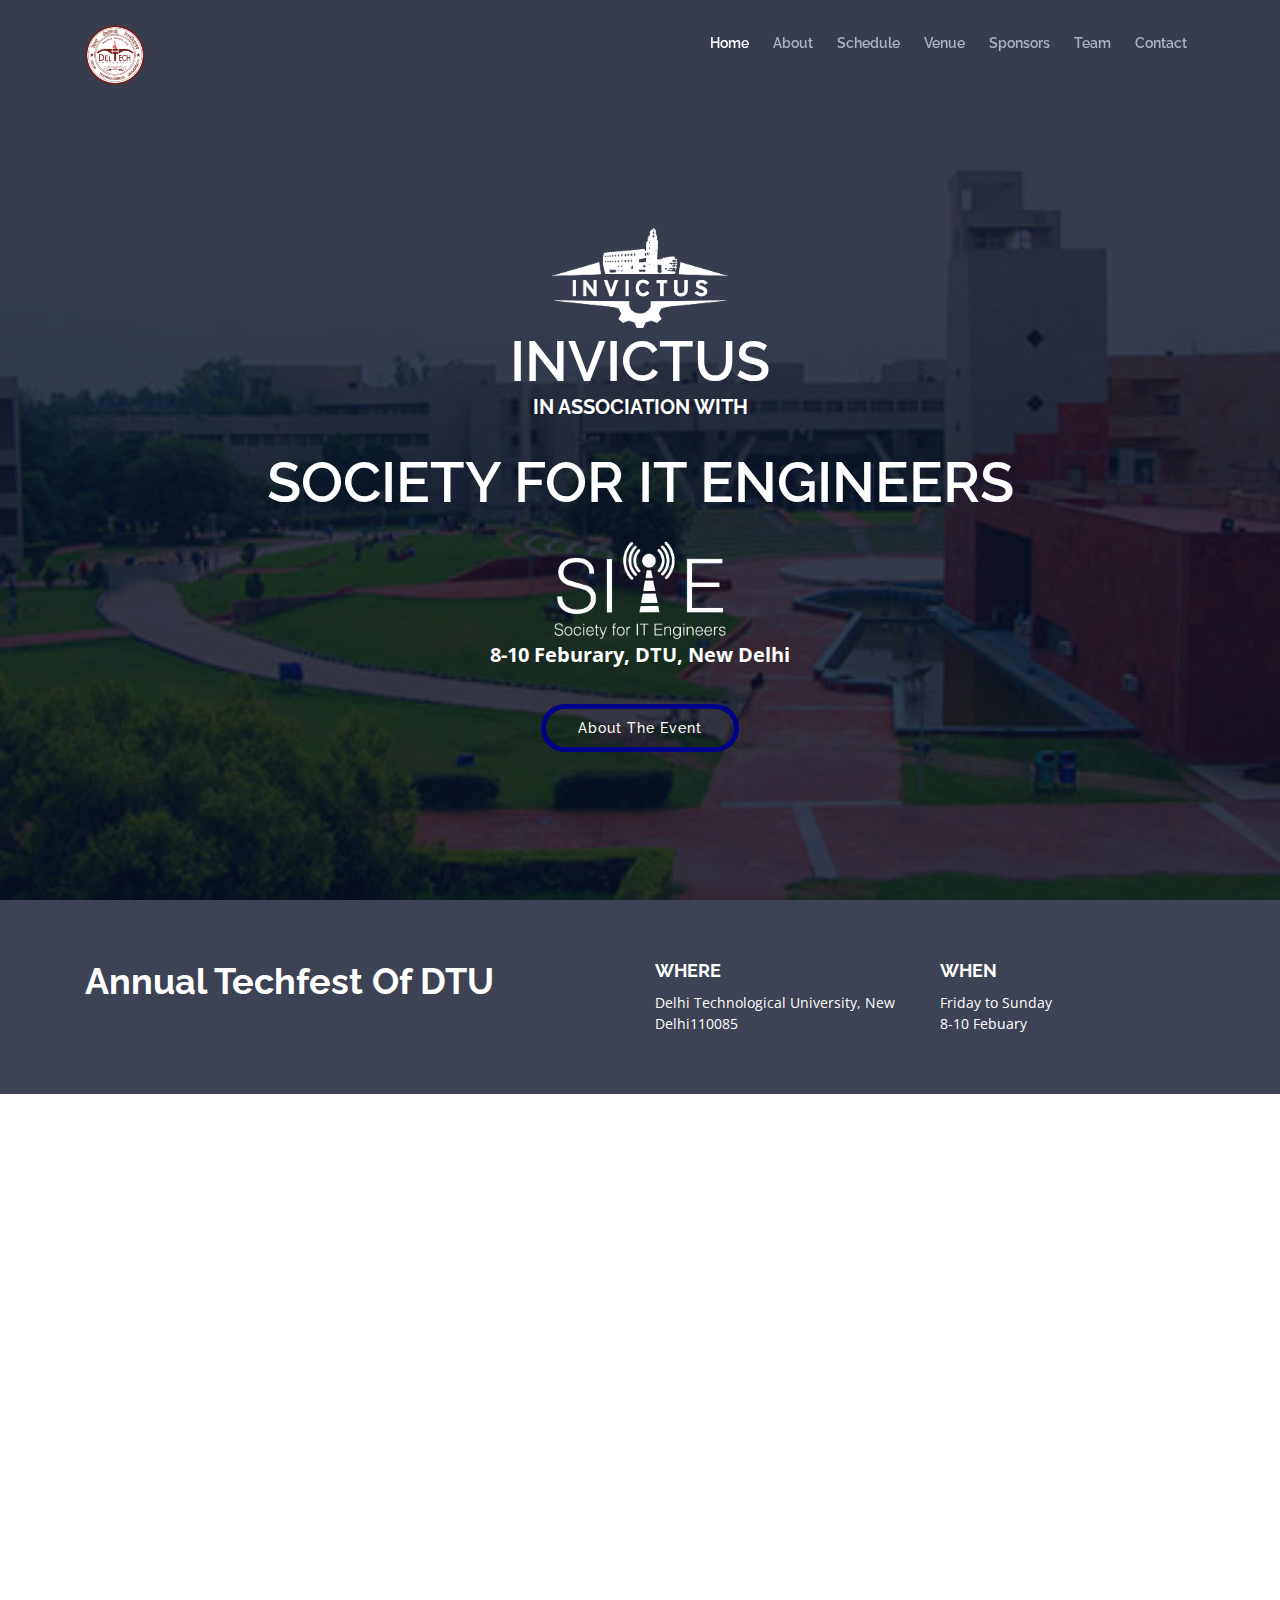
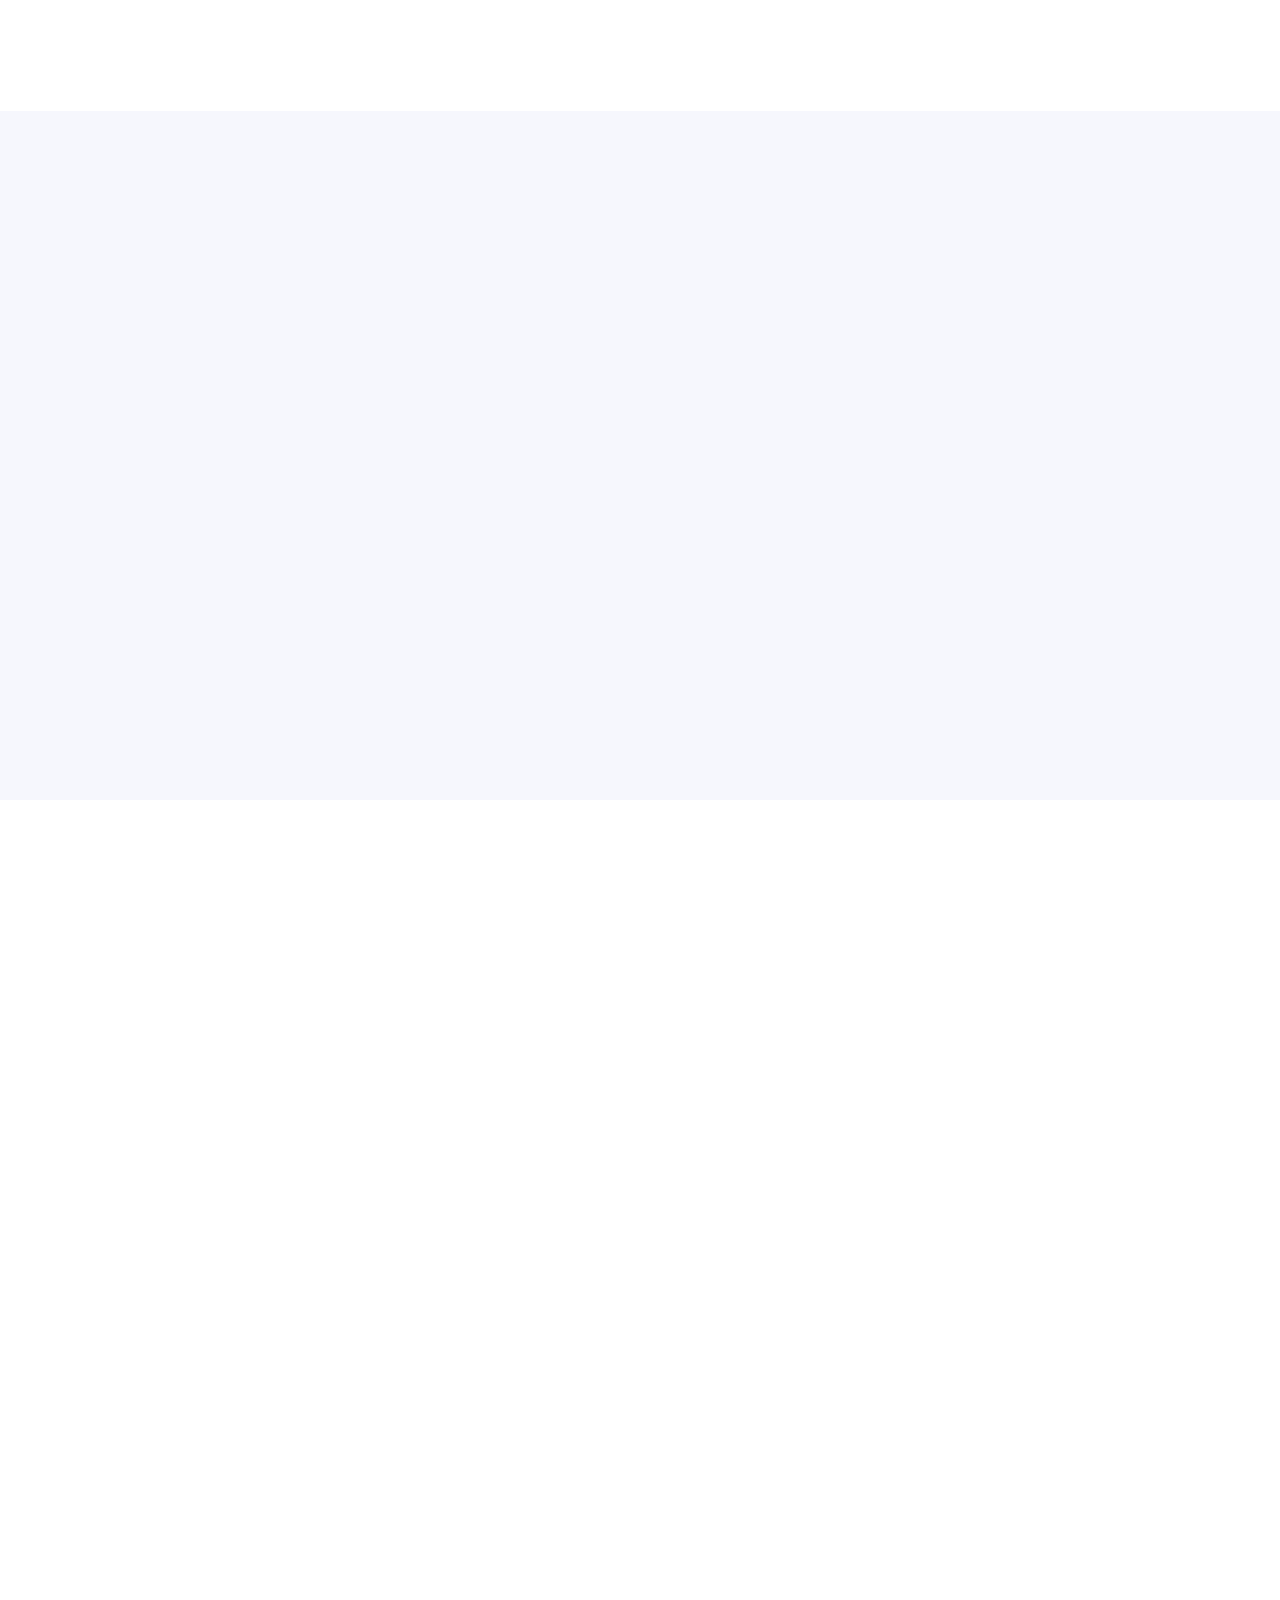
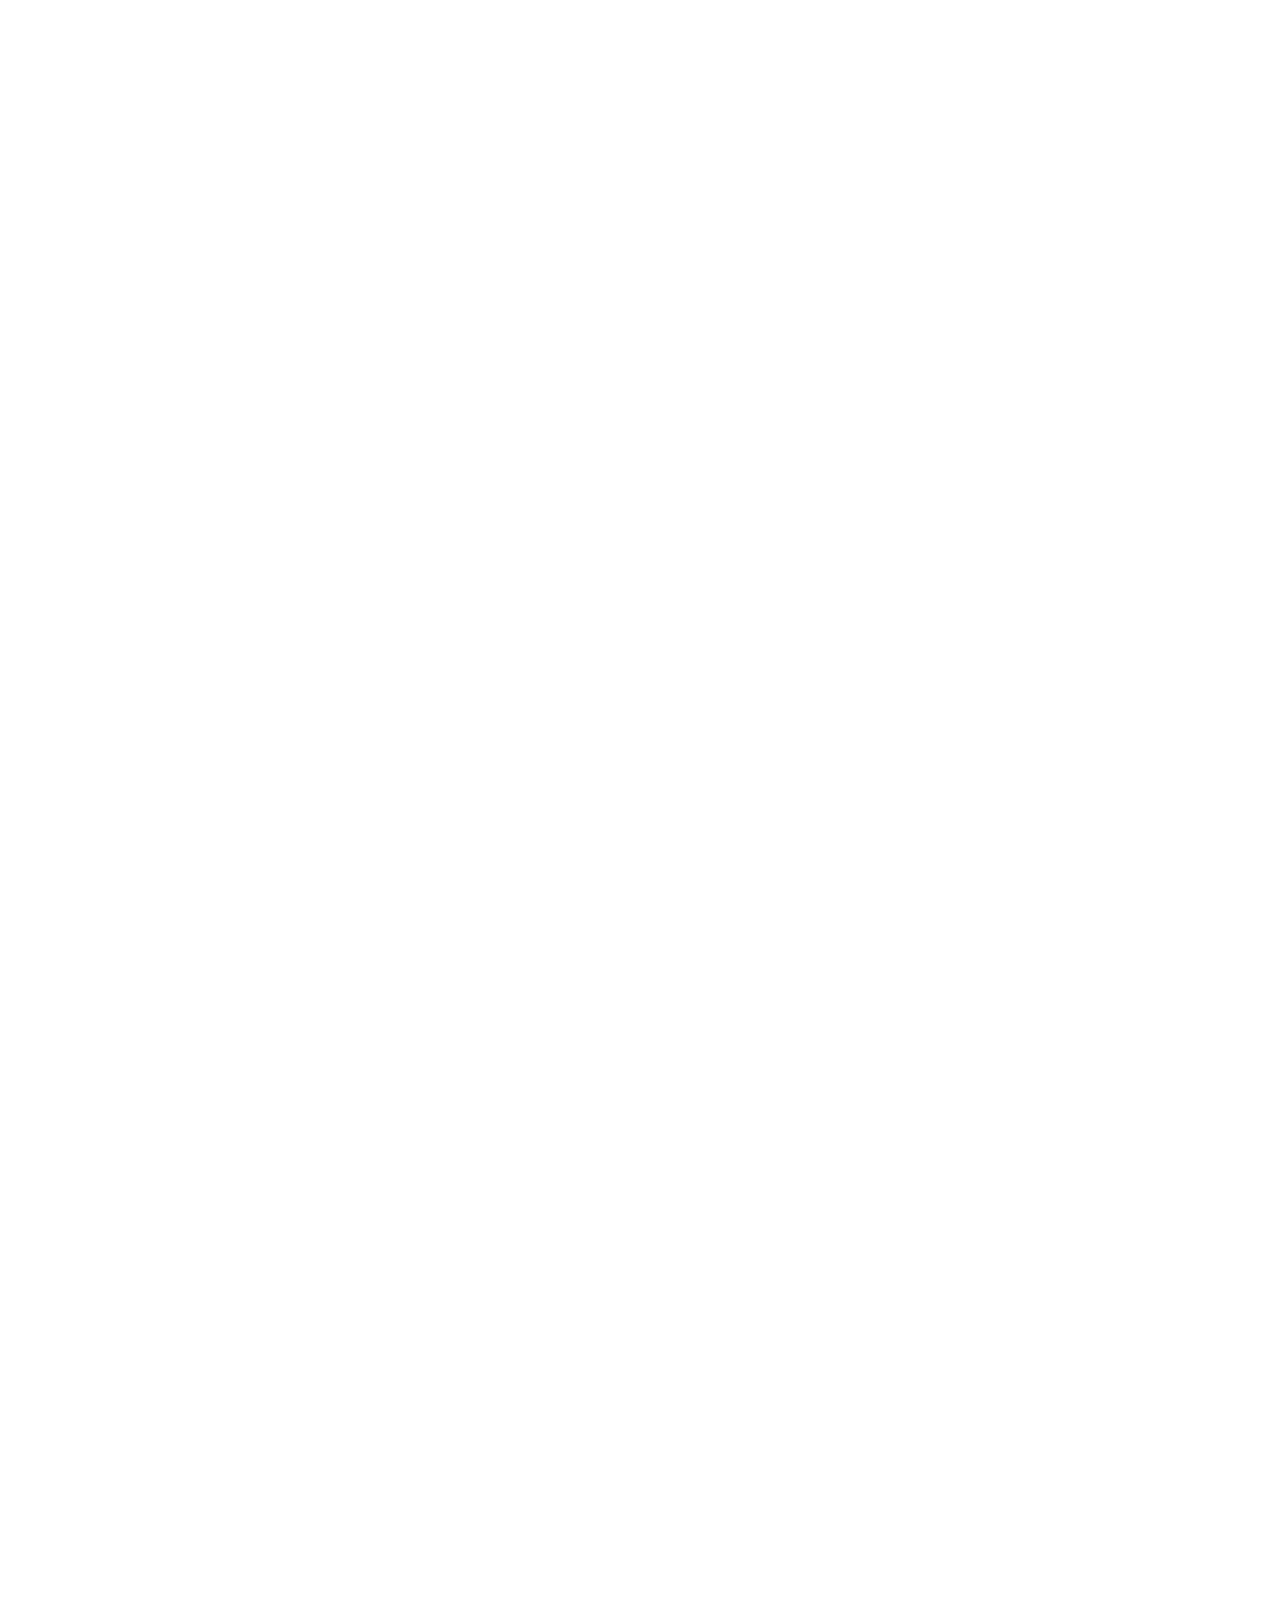
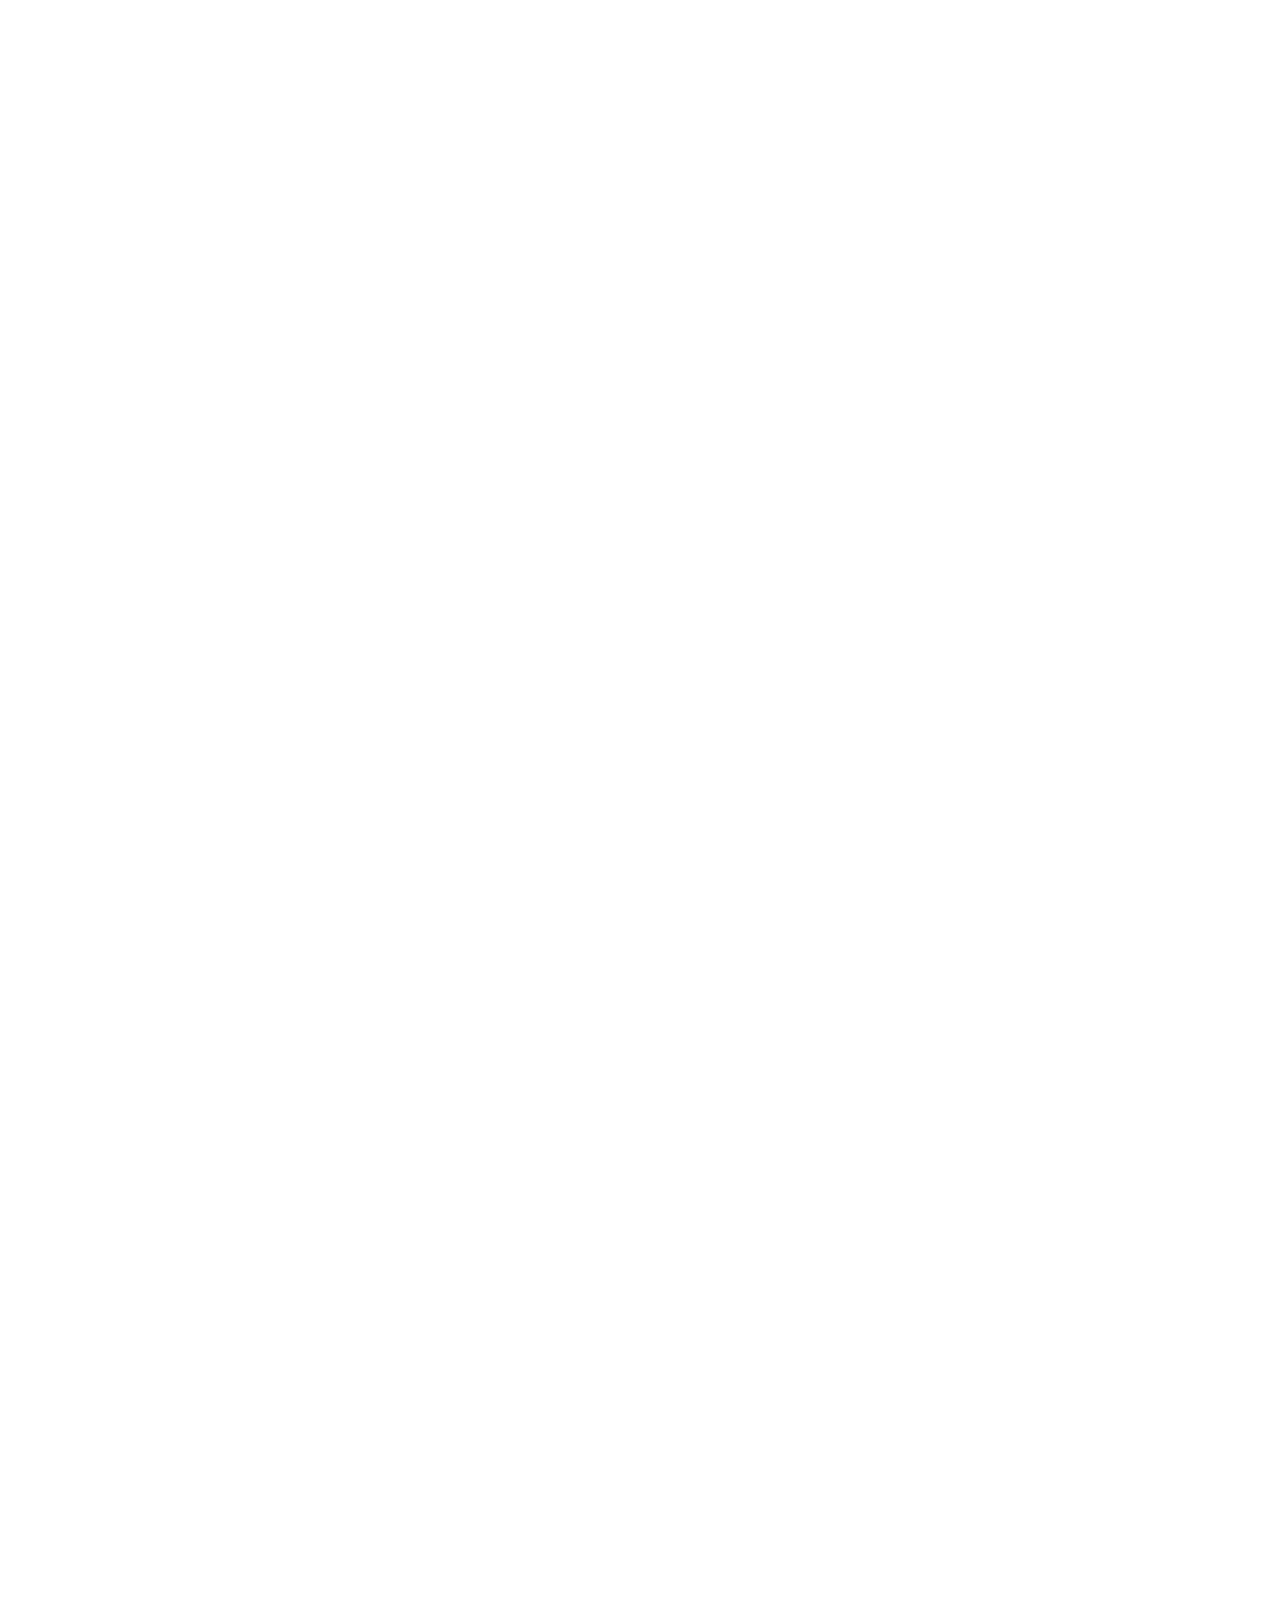
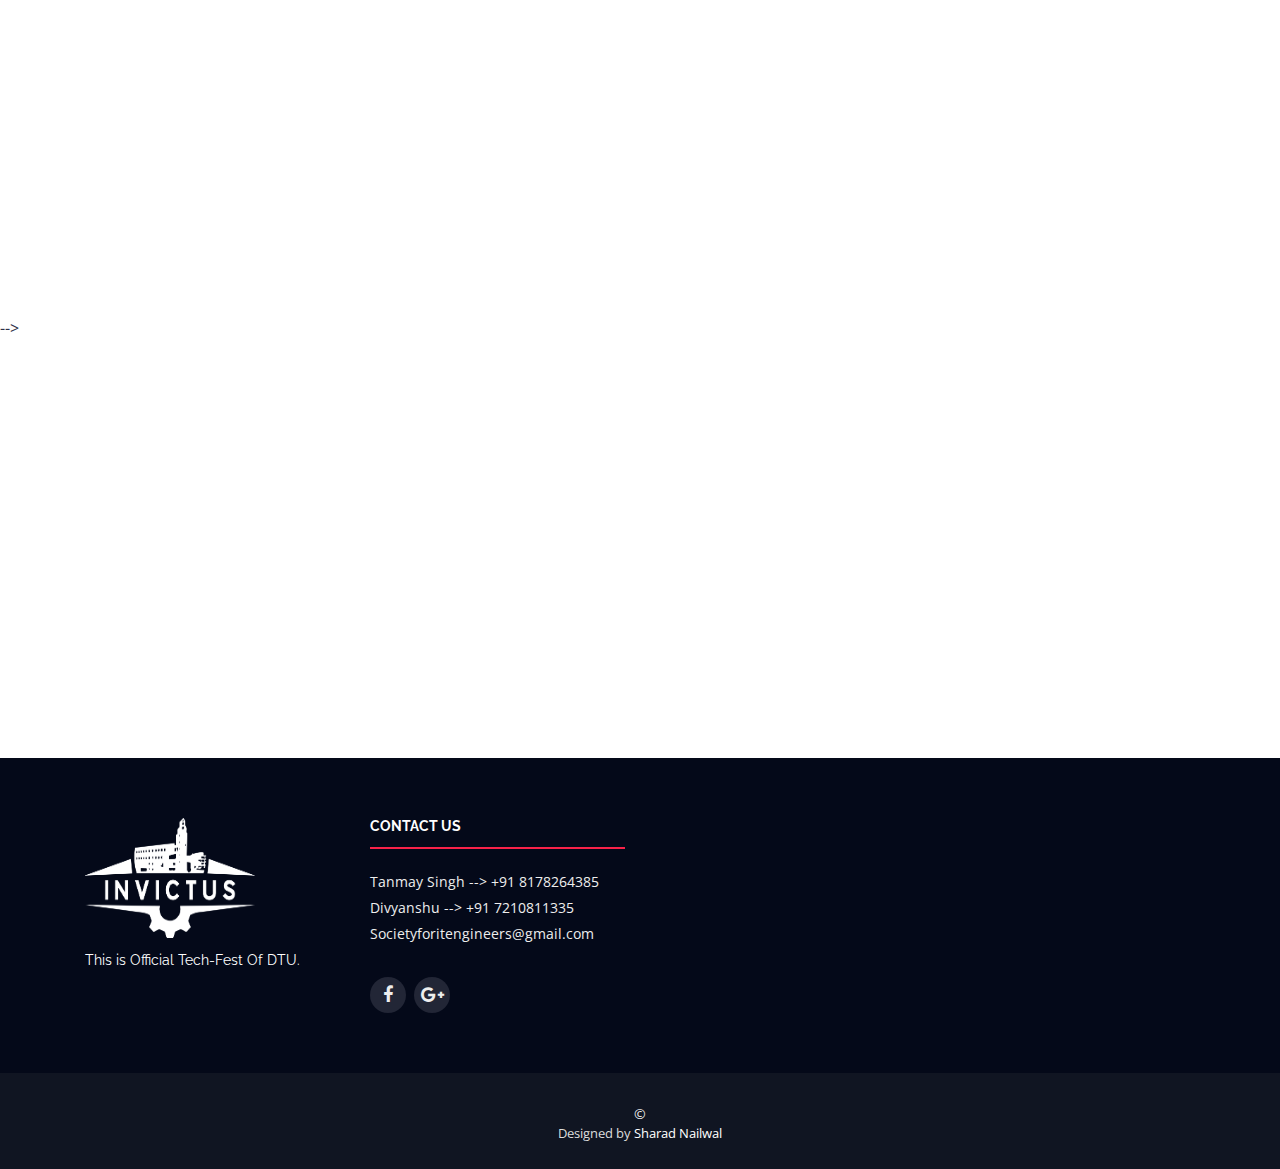
==== commit a08bbf59: "added a comment" ====
--- a/index.html
+++ b/index.html
@@ -1,3 +1,6 @@
+ <!-- hello -->
+
+
 <!DOCTYPE html>
 <html lang="en">
 
@@ -29,10 +32,12 @@
   <link rel="stylesheet" type="text/css" href="style.css">
 
  
+
+ 
 </head>
 
 <body>
-
+  
   <header id="header">
     <div class="container">
 
@@ -680,6 +685,7 @@
       <!--<a href="http://adoring-leavitt-c321f4.netlify.com/"><h3 id="erangle">CLICK FOR TEAM DETAILS </h3></a>-->
 
  <section id="speakers" class="wow fadeInUp">
+  <!-- <section> -->
       <div class="container">
         <div class="section-header">
           <h2>OUR TEAM</h2>
@@ -687,49 +693,49 @@
         </div>
 
         <div class="row">
-          <div class="col-lg-4 col-md-6">
+          <!-- <div class="col-lg-4 col-md-6"> -->
             <div class="speaker speaker-box">
               <img src="imgslider/images/1.jpg" alt="Speaker 1" class="img-fluid">
-              <div class="details">
+              <div class="member-details">
                 <h3>Ms Anamika Chuahan</h3>
                 <p>Faculty Advisor</p>
               </div>
             </div>
-          </div>
-          <div class="col-lg-4 col-md-6">
+          <!-- </div> -->
+          <!-- <div class="col-lg-4 col-md-6"> -->
             <div class="speaker speaker-box">
               <img src="./seniorCouncil/Hardik_arora.jpg" alt="Speaker 2" class="img-fluid">
-              <div class="details speaker-details">
-                <h3>Aatif Alam</h3>
-                <p>Student Advisor</p>
+              <div class="member-details">
+                <h3>Hardik Arora</h3>
+                <p>President</p>
  
               </div>
             </div>
-          </div>
-          <div class="col-lg-4 col-md-6">
-            <div class="speaker speaker-box">
-              <img src="./seniorCouncil/MEHAK GARG.pdf" alt="Speaker 3" class="img-fluid">
-              <div class="details">
-                <h3>Aishwary Kumar</h3>
-                <p>President</p>
+          <!-- </div> -->
+          <div class="col-lg-4 col-md-6">
+            <div class="speaker speaker-box">
+              <img src="./seniorCouncil/MEHAK GARG.jpg" alt="Speaker 3" class="img-fluid">
+              <div class="member-details">
+                <h3>Mehak Garg</h3>
+                <p>Vice-President</p>
               </div>
             </div>
           </div>
           <div class="col-lg-4 col-md-6">
             <div class="speaker speaker-box">
               <img src="./seniorCouncil/Gaurav Garg.jpg" alt="Speaker 3" class="img-fluid">
-              <div class="details">
-                <h3>Anmol Jain</h3>
-                <p>Vice-President</p>
-              </div>
-            </div>
-          </div>
-          <div class="col-lg-4 col-md-6">
-            <div class="speaker speaker-box">
-              <img src="./seniorCouncil/PRASHANT VASHISHT.PDF" alt="Speaker 4" class="img-fluid">
-              <div class="details">
-                <h3>Tanmay Singh</h3>
-                <p>General Secretary</p>
+              <div class="member-details">
+                <h3>Gaurav Garg</h3>
+                <p>Treasurer</p>
+              </div>
+            </div>
+          </div>
+          <div class="col-lg-4 col-md-6">
+            <div class="speaker speaker-box">
+              <img src="./seniorCouncil/PRASHANT VASHISHT.jpg" alt="Speaker 4" class="img-fluid">
+              <div class="member-details">
+                <h3>Prashant Vashisht</h3>
+                <p>Joint Secretary</p>
 
               </div>
             </div>
@@ -737,9 +743,9 @@
           <div class="col-lg-4 col-md-6">
             <div class="speaker speaker-box">
               <img src="./seniorCouncil/Parth Gupta.JPG" alt="Speaker 5" class="img-fluid">
-              <div class="details">
-                <h3>Sahil Jain</h3>
-                <p>Publicity-Head</p>
+              <div class="member-details">
+                <h3>Parth Gupta</h3>
+                <p>Content and social media head</p>
   
               </div>
             </div>
@@ -747,9 +753,9 @@
           <div class="col-lg-4 col-md-6">
             <div class="speaker speaker-box">
               <img src="./seniorCouncil/Rajat Garg.jpg" alt="Speaker 6" class="img-fluid">
-              <div class="details">
-                <h3>Utkarsh Rai</h3>
-                <p>PR-Head</p>
+              <div class="member-details">
+                <h3>Rajat Garg</h3>
+                <p>Content and social media head</p>
 
               </div>
             </div>
@@ -757,9 +763,9 @@
           <div class="col-lg-4 col-md-6">
             <div class="speaker speaker-box">
               <img src="./seniorCouncil/Dhruv Sabharwal .jpg" alt="Speaker 6" class="img-fluid">
-              <div class="details">
-                <h3>Chandan Das</h3>
-                <p>Publicity Head</p>
+              <div class="member-details">
+                <h3>Dhruv Sabarwal</h3>
+                <p>Content and social media head</p>
 
               </div>
             </div>
@@ -767,9 +773,9 @@
           <div class="col-lg-4 col-md-6">
             <div class="speaker speaker-box">
               <img src="./seniorCouncil/Piyush Kumar Sharma .jpg" alt="Speaker 6" class="img-fluid">
-              <div class="details">
-                <h3>Deepak Kumar</h3>
-                <p>PR-Head</p>
+              <div class="member-details">
+                <h3>Piyush Kumar sharm</h3>
+                <p>Design and creative head</p>
 
               </div>
             </div>
@@ -777,9 +783,9 @@
           <div class="col-lg-4 col-md-6">
             <div class="speaker speaker-box">
               <img src="./seniorCouncil/Shubham Kumar.jpg" alt="Speaker 6" class="img-fluid">
-              <div class="details">
-                <h3>Divyanshu</h3>
-                <p>Treasurer</p>
+              <div class="member-details">
+                <h3>Shubham Kumar</h3>
+                <p>Design and creative headr</p>
 
               </div>
             </div>
@@ -787,9 +793,9 @@
           <div class="col-lg-4 col-md-6">
             <div class="speaker speaker-box">
               <img src="./seniorCouncil/Sajal Aggarwal.jpeg" alt="Speaker 6" class="img-fluid">
-              <div class="details">
-                <h3>Sukriti Rampal</h3>
-                <p>Tech Head</p>
+              <div class="member-details">
+                <h3>Sajal Agrawal</h3>
+                <p>Operations head</p>
  
               </div>
             </div>
@@ -797,9 +803,9 @@
           <div class="col-lg-4 col-md-6">
             <div class="speaker speaker-box">
               <img src="./seniorCouncil/Randhir_Kumar.jpg" alt="Speaker 6" class="img-fluid">
-              <div class="details">
-                <h3>Shubhang Verma</h3>
-                <p>Corporate Head</p>
+              <div class="member-details">
+                <h3>Randhir kumar</h3>
+                <p>Operations head</p>
   
               </div>
             </div>
@@ -807,9 +813,9 @@
           <div class="col-lg-4 col-md-6">
             <div class="speaker speaker-box">
               <img src="./seniorCouncil/Raavi Singh.jpg" alt="Speaker 6" class="img-fluid">
-              <div class="details">
-                <h3>Sparsh Gupta</h3>
-                <p>Tech Head</p>
+              <div class="member-details">
+                <h3>Raavi Singh</h3>
+                <p>PR head</p>
 
               </div>
             </div>
@@ -817,9 +823,9 @@
           <div class="col-lg-4 col-md-6">
             <div class="speaker speaker-box">
               <img src="./seniorCouncil/Ishan Agrawal.jpg" alt="Speaker 6" class="img-fluid">
-              <div class="details">
-                <h3>Sparsh Gupta</h3>
-                <p>Tech Head</p>
+              <div class="member-details">
+                <h3>Ishan Agrawal</h3>
+                <p>PR head</p>
 
               </div>
             </div>
@@ -827,9 +833,9 @@
           <div class="col-lg-4 col-md-6">
             <div class="speaker speaker-box">
               <img src="./seniorCouncil/Varnit Rastogi.jpg" alt="Speaker 6" class="img-fluid">
-              <div class="details">
-                <h3>Sparsh Gupta</h3>
-                <p>Tech Head</p>
+              <div class="member-details">
+                <h3>Varnit Rastogi</h3>
+                <p>Technical Head</p>
 
               </div>
             </div>
@@ -838,19 +844,19 @@
           <div class="col-lg-4 col-md-6">
             <div class="speaker speaker-box">
               <img src="./seniorCouncil/Aryan Karkra.jpg" alt="Speaker 6" class="img-fluid">
-              <div class="details">
-                <h3>Sparsh Gupta</h3>
-                <p>Tech Head</p>
-
-              </div>
-            </div>
-          </div>
-          <div class="col-lg-4 col-md-6">
-            <div class="speaker speaker-box">
-              <img src="./seniorCouncil/Nitesh Kumar.HEIC" alt="Speaker 6" class="img-fluid">
-              <div class="details">
-                <h3>Sparsh Gupta</h3>
-                <p>Tech Head</p>
+              <div class="member-details">
+                <h3>Aryan karkra</h3>
+                <p>Technical Head</p>
+
+              </div>
+            </div>
+          </div>
+          <div class="col-lg-4 col-md-6">
+            <div class="speaker speaker-box">
+              <img src="./seniorCouncil/Nitesh_Kumar.jpg" alt="Speaker 6" class="img-fluid">
+              <div class="member-details">
+                <h3>Nitesh Kumar</h3>
+                <p>Corporate head</p>
 
               </div>
             </div>
@@ -858,9 +864,9 @@
           <div class="col-lg-4 col-md-6">
             <div class="speaker speaker-box">
               <img src="./seniorCouncil/Shubham Gulati.PNG" alt="Speaker 6" class="img-fluid">
-              <div class="details">
-                <h3>Sparsh Gupta</h3>
-                <p>Tech Head</p>
+              <div class="member-details">
+                <h3>Shubham Gulati</h3>
+                <p>Corporate head</p>
 
               </div>
             </div>
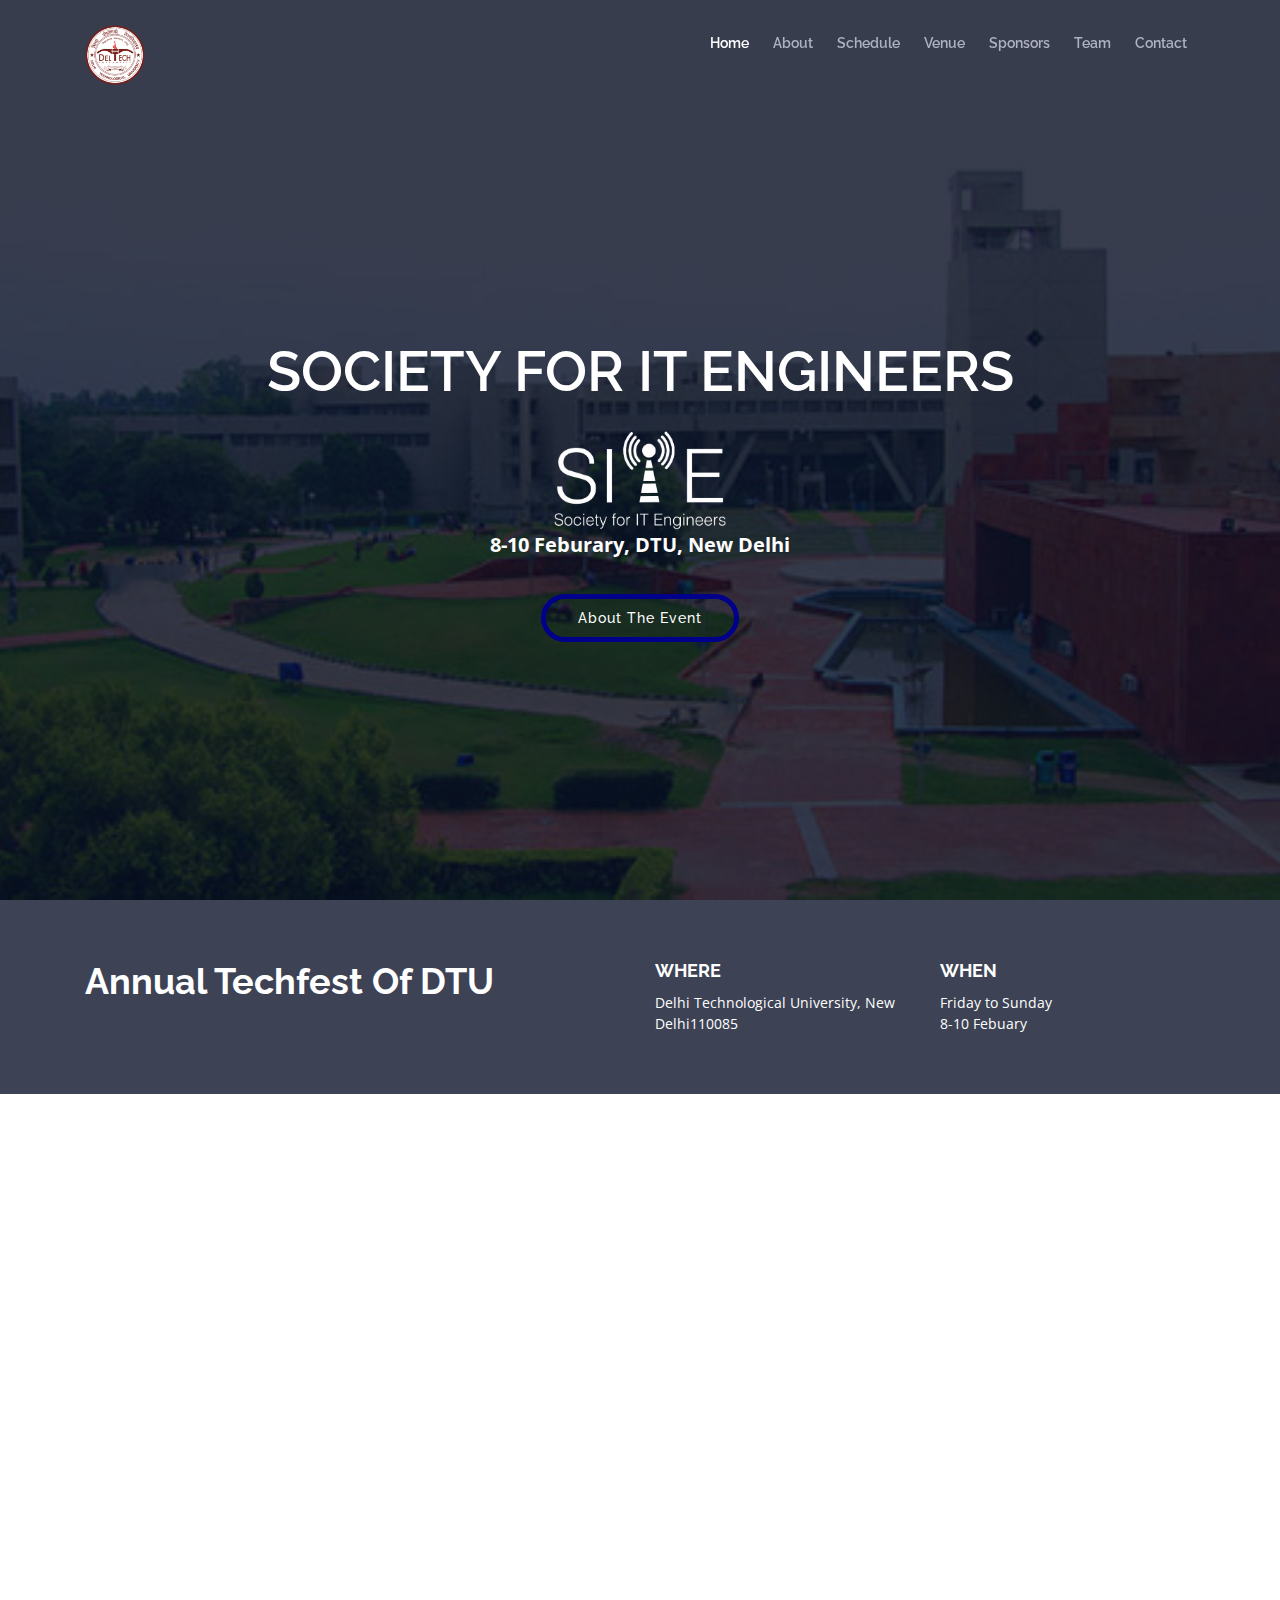
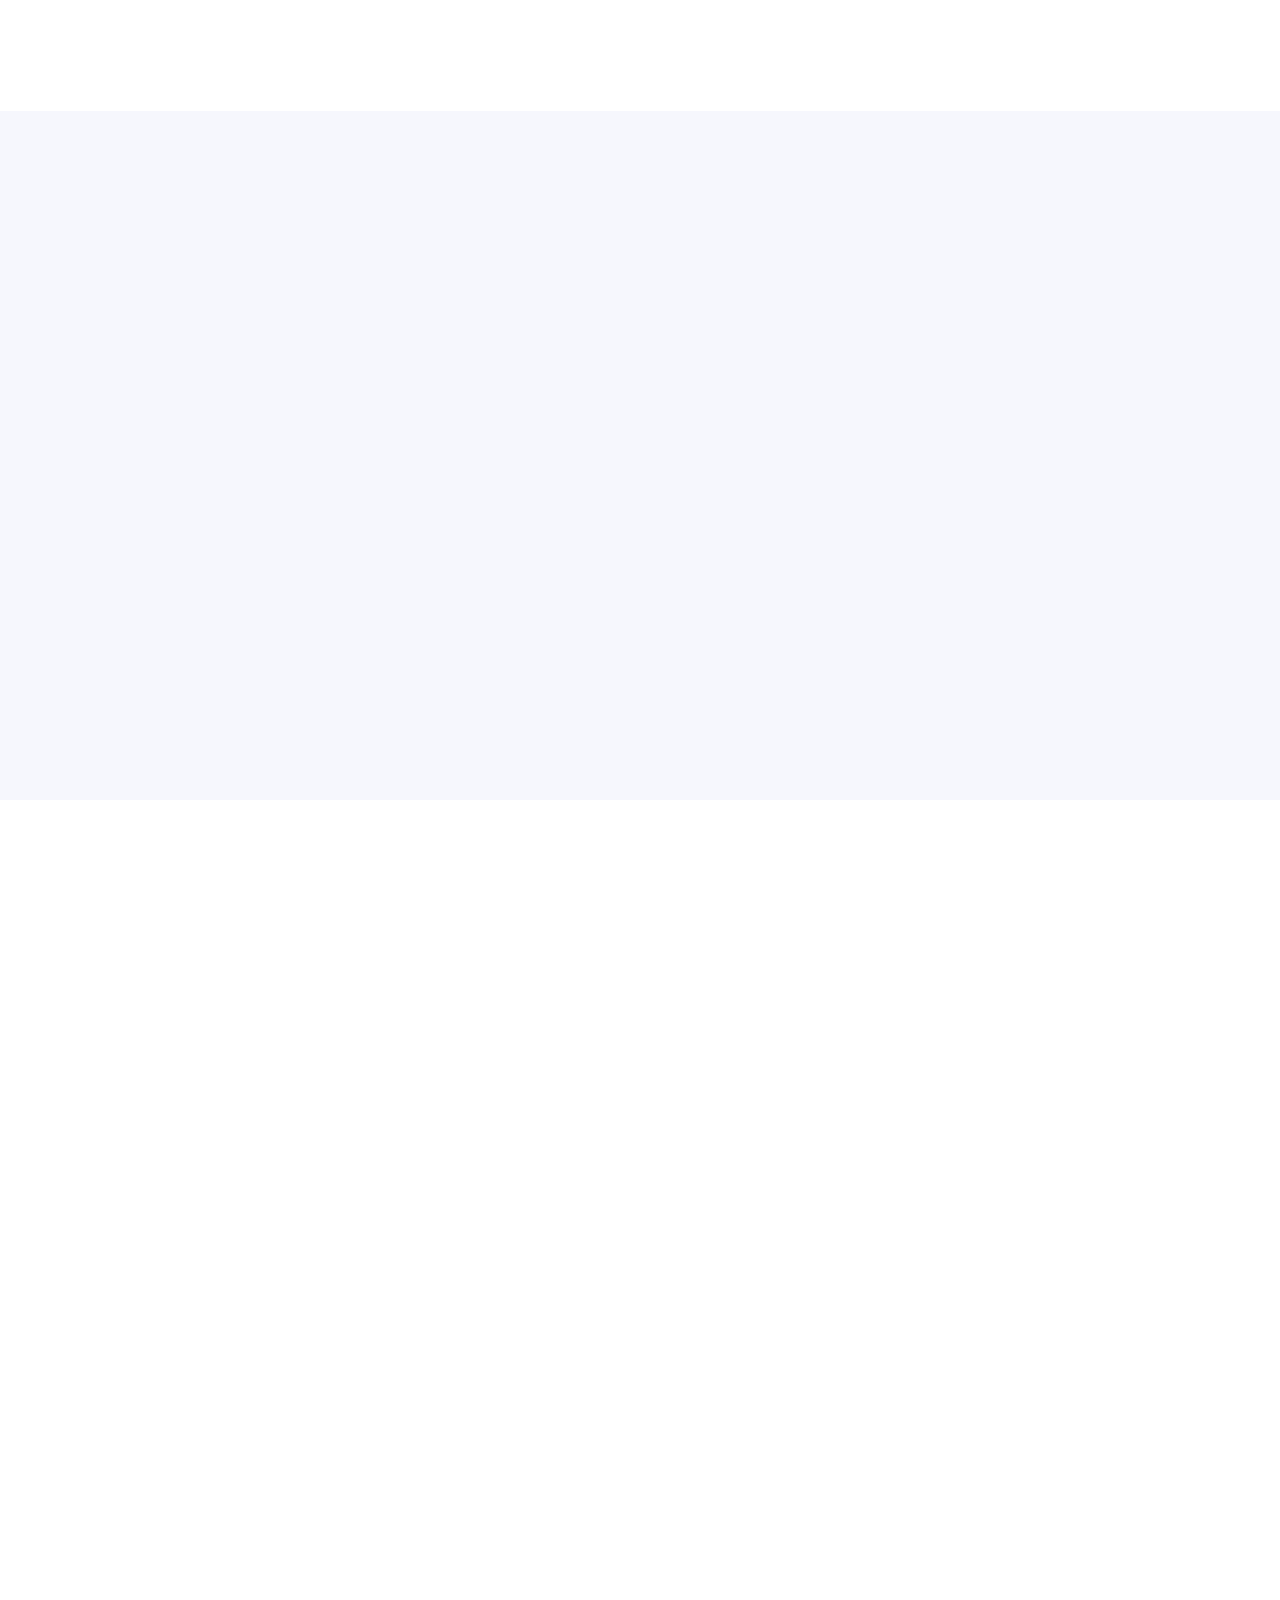
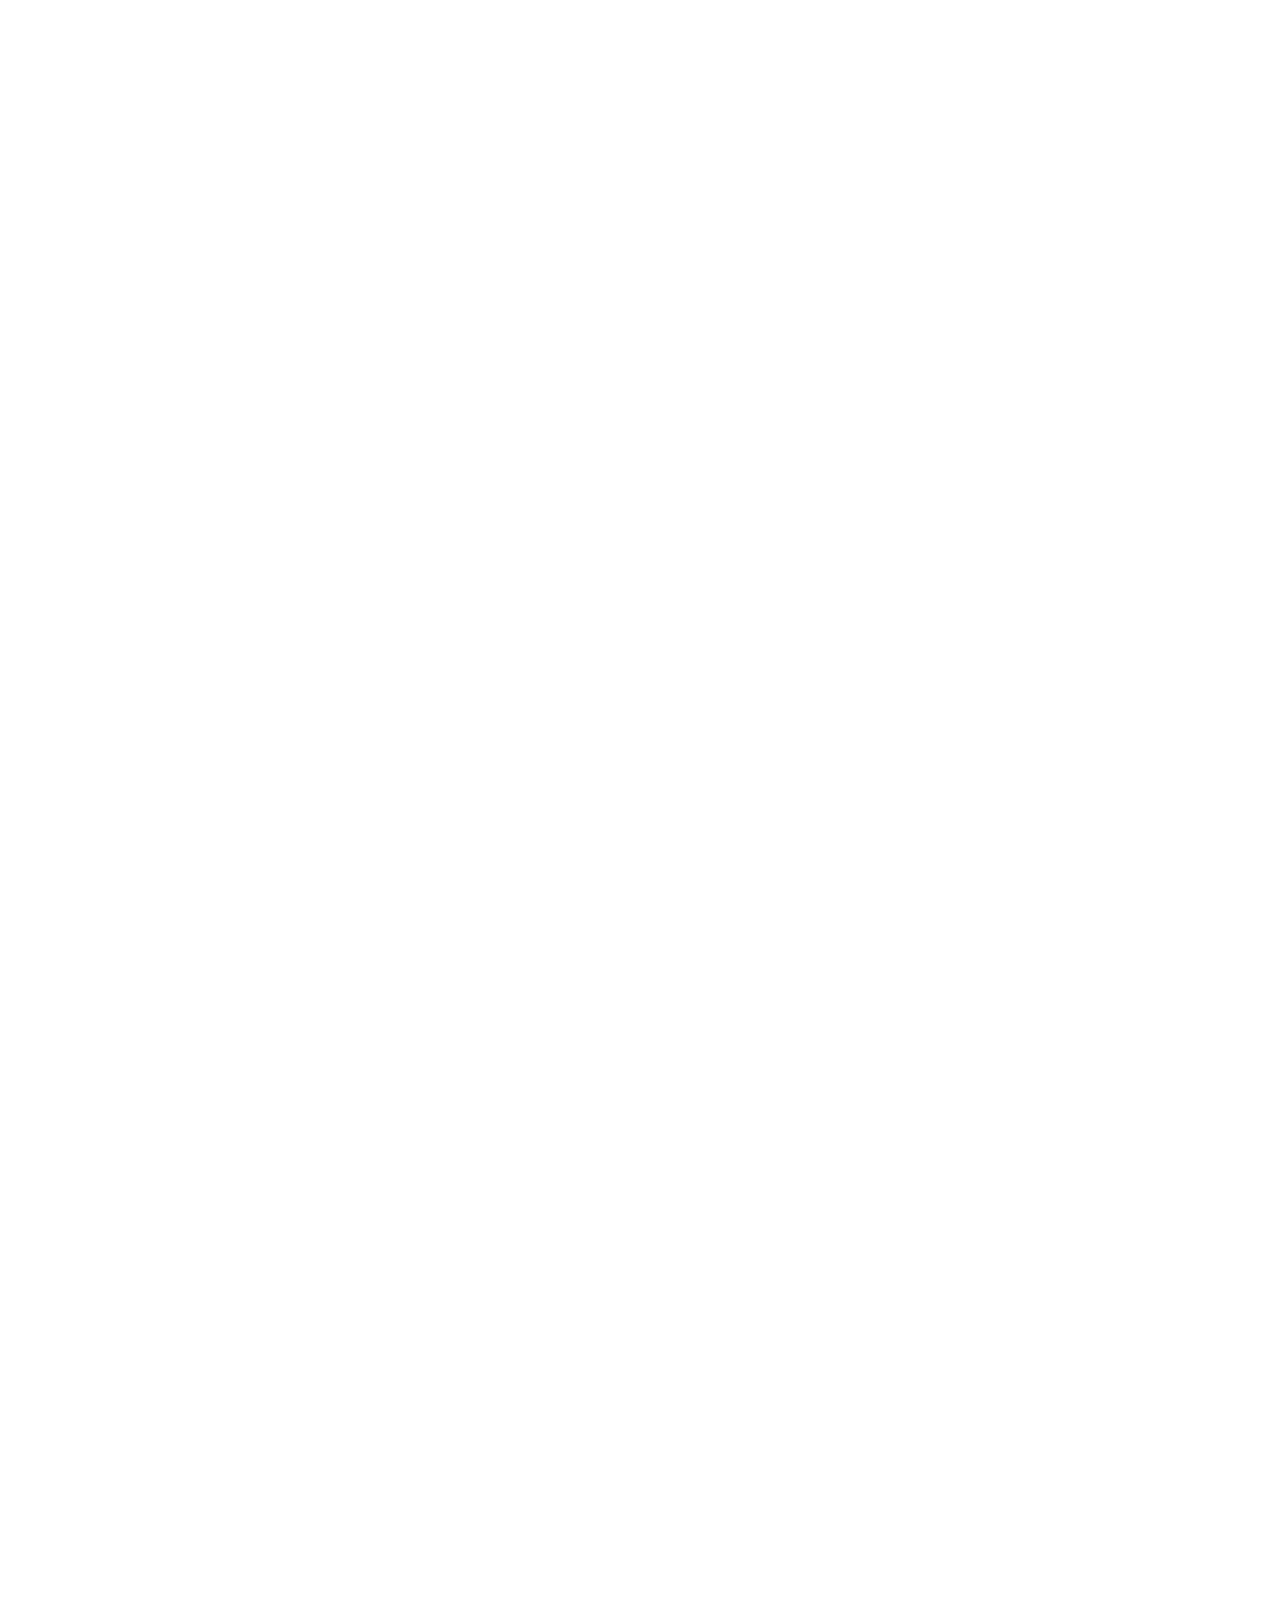
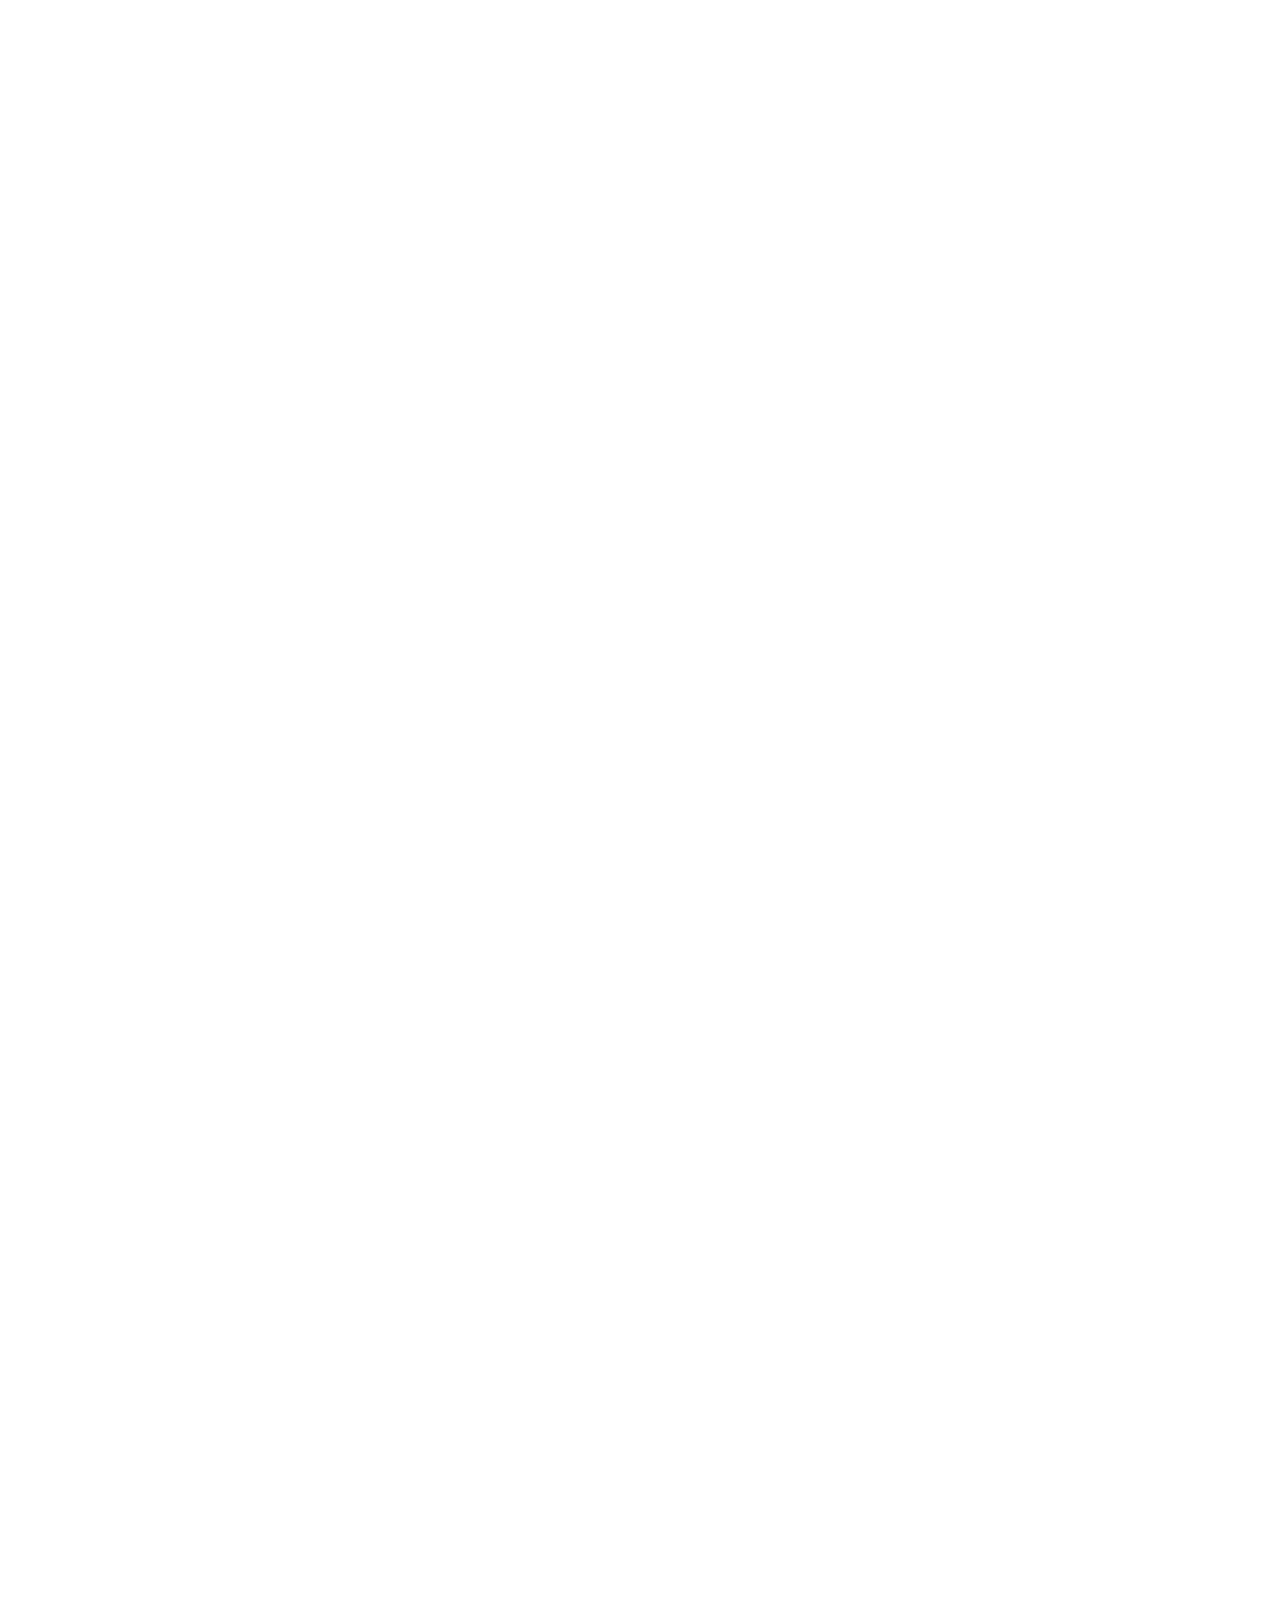
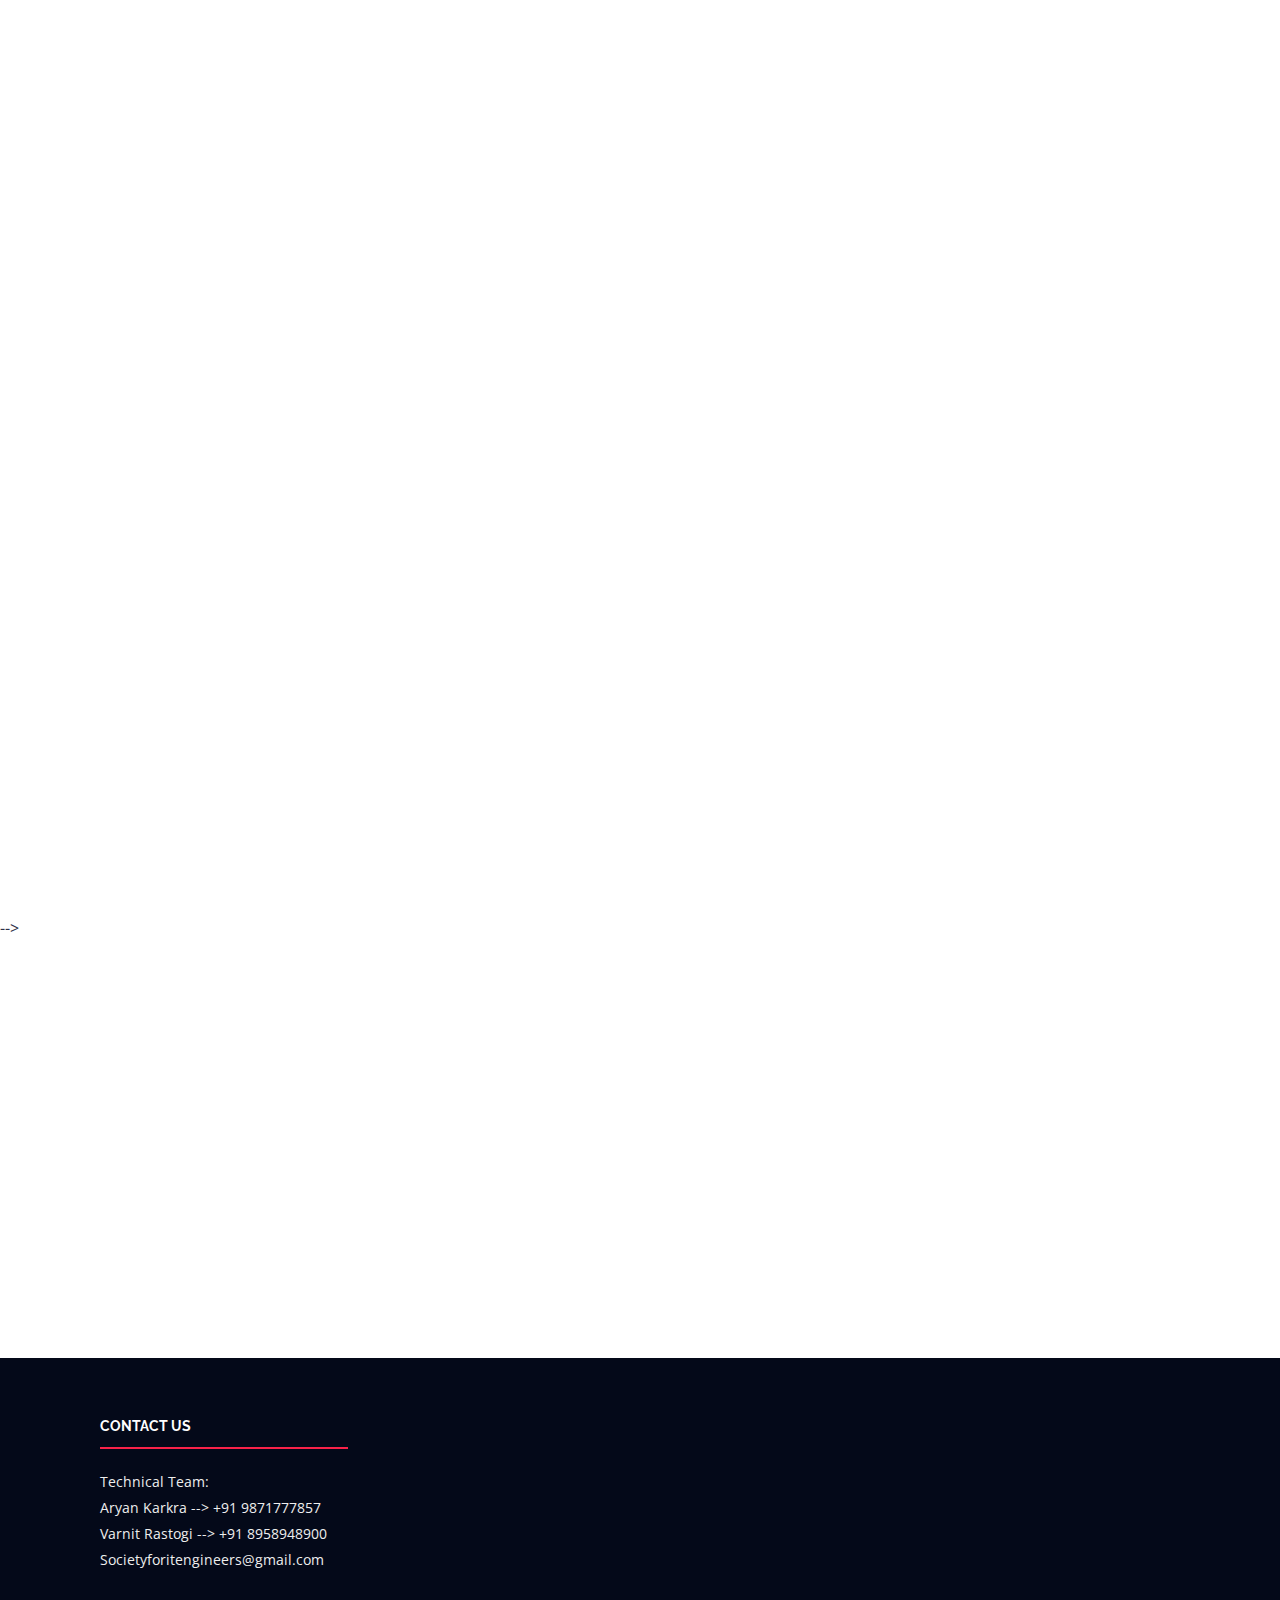
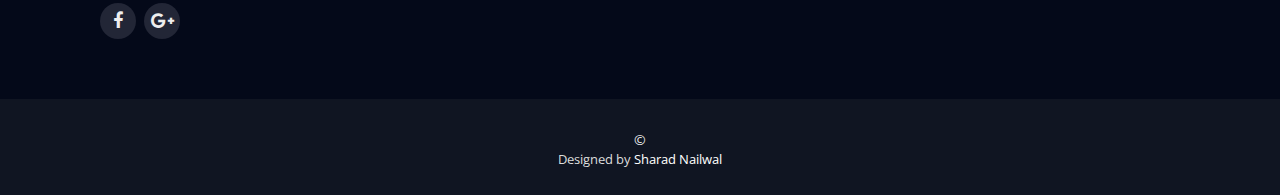
==== commit 05cc0fcb: "major changes done" ====
--- a/index.html
+++ b/index.html
@@ -46,7 +46,7 @@
         <a href="#intro" class="scrollto"><img src="img/speakers/dtu1.png" alt="" title="DTU"></a><br><br><br><br>
       
       </div>
-
+      <!-- This is navbar -->
       <nav id="nav-menu-container">
         <ul class="nav-menu">
           <li class="menu-active"><a href="#intro">Home</a></li>
@@ -64,8 +64,8 @@
   
   <section id="intro">
     <div class="intro-container wow fadeIn">
-      <img id="minimap" src="img/speakers/il.png" alt="" title="invictus">
-      <h1 class="mb-4 pb-0"><a href="invictus.html">INVICTUS</a><br><p id="o">In Association With</p><span><a href="site.html">Society for IT Engineers</a></span></h1>
+      <!-- <img id="minimap" src="img/speakers/il.png" alt="" title="invictus"> -->
+      <h1 class="mb-4 pb-0"><span><a href="site.html">Society for IT Engineers</a></span></h1>
       <img id="minimap" src="img/speakers/k.png" alt="" title="sitelogo">
       <p class="mb-4 pb-0">8-10 Feburary, DTU, New Delhi</p>
       <!--<a href="https://www.youtube.com/watch?v=SmPwtdOlSEo&t=159s" class="venobox play-btn mb-4" data-vbtype="video"
@@ -511,33 +511,40 @@
 
           <div class="col-lg-3 col-md-4 col-xs-6">
             <div class="sponsor-logo">
-              <a href="https://www.facebook.com/EatMyNews/"><img id="site" src="img/sponsors/1.png" class="" alt=""></a>
+              <a href="https://www.facebook.com/EatMyNews/" target="_blank"><img id="site" src="img/sponsors/1.png" class="" alt=""></a>
             </div>
           </div>
           
           <div class="col-lg-3 col-md-4 col-xs-6">
             <div class="sponsor-logo">
-              <a href="https://www.facebook.com/beatest.in/"><img id="site"  src="img/sponsors/2.png" class="" alt=""></a>
+              <a href="https://www.facebook.com/beatest.in/" target="_blank"><img id="site"  src="img/sponsors/2.png" class="" alt=""></a>
             </div>
           </div>
        
           <div class="col-lg-3 col-md-4 col-xs-6">
             <div class="sponsor-logo">
-              <a href="https://www.facebook.com/SchoolOfInternationalLanguages/"><img id="site"  src="img/sponsors/3.jpg" class="" alt=""></a>
+              <a href="https://www.facebook.com/SchoolOfInternationalLanguages/" target="_blank"><img id="site"  src="img/sponsors/3.jpg" class="" alt=""></a>
             </div>
           </div>
         
           <div class="col-lg-3 col-md-4 col-xs-6">
             <div class="sponsor-logo">
-              <a href="https://www.facebook.com/yourshell.in/"><img  id="site" src="img/sponsors/bekar4.jpg" class="" alt=""></a>
+              <a href="https://www.facebook.com/yourshell.in/" target="_blank"><img  id="site" src="img/sponsors/4.jpg" class="" alt=""></a>
             </div>
           </div>
           
           <div class="col-lg-3 col-md-4 col-xs-6">
             <div class="sponsor-logo">
-              <a href="https://www.srijan.net/"><img id="site"  src="img/speakers/srijan.jpg" class="" alt=""></a>
-            </div>
-          </div>
+              <a href="https://www.srijan.net/" target="_blank"><img id="site"  src="img/sponsors/srijan.jpg" class="" alt=""></a>
+            </div>
+          </div>
+
+          <div class="col-lg-3 col-md-4 col-xs-6">
+            <div class="sponsor-logo">
+              <a href="https://www.codechef.com/learn/dashboard/" target="_blank"><img  id="site" src="img/sponsors/codechef.png" class="" alt=""></a>
+            </div>
+          </div>
+          
          </div>
       </div>
         </section>
@@ -694,27 +701,46 @@
 
         <div class="row">
           <!-- <div class="col-lg-4 col-md-6"> -->
-            <div class="speaker speaker-box">
-              <img src="imgslider/images/1.jpg" alt="Speaker 1" class="img-fluid">
+            <!-- <div class="speaker speaker-box">
+              <img src="imgslider/images/1.jpg" alt="Speaker 1" class="img-fluid" style="object-fit: cover; height: 350px; width: 300px;">
               <div class="member-details">
                 <h3>Ms Anamika Chuahan</h3>
                 <p>Faculty Advisor</p>
               </div>
-            </div>
+            </div> -->
           <!-- </div> -->
           <!-- <div class="col-lg-4 col-md-6"> -->
-            <div class="speaker speaker-box">
-              <img src="./seniorCouncil/Hardik_arora.jpg" alt="Speaker 2" class="img-fluid">
+            <!-- <div class="speaker speaker-box">
+              <img src="./seniorCouncil/Hardik_arora.jpg" alt="Speaker 2" class="img-fluid" style="object-fit: cover; height: 350px; width: 300px;">
               <div class="member-details">
                 <h3>Hardik Arora</h3>
                 <p>President</p>
  
               </div>
-            </div>
+            </div> -->
+            <!-- Team content here -->
           <!-- </div> -->
           <div class="col-lg-4 col-md-6">
             <div class="speaker speaker-box">
-              <img src="./seniorCouncil/MEHAK GARG.jpg" alt="Speaker 3" class="img-fluid">
+              <img src="imgslider/images/1.jpg" alt="Speaker 1" class="img-fluid" style="object-fit: cover; height: 350px; width: 300px;">
+              <div class="member-details">
+                <h3>Ms Anamika Chuahan</h3>
+                <p>Faculty Advisor</p>
+              </div>
+            </div>
+          </div>
+          <div class="col-lg-4 col-md-6">
+            <div class="speaker speaker-box">
+              <img src="./seniorCouncil/Hardik_arora.jpg" alt="Speaker 2" class="img-fluid" style="object-fit: cover; height: 350px; width: 300px;">
+              <div class="member-details">
+                <h3>Hardik Arora</h3>
+                <p>President</p>
+              </div>
+            </div>
+          </div>
+          <div class="col-lg-4 col-md-6">
+            <div class="speaker speaker-box">
+              <img src="./seniorCouncil/MEHAK GARG.jpg" alt="Speaker 3" class="img-fluid" style="object-fit: cover; height: 350px; width: 300px;">
               <div class="member-details">
                 <h3>Mehak Garg</h3>
                 <p>Vice-President</p>
@@ -723,7 +749,7 @@
           </div>
           <div class="col-lg-4 col-md-6">
             <div class="speaker speaker-box">
-              <img src="./seniorCouncil/Gaurav Garg.jpg" alt="Speaker 3" class="img-fluid">
+              <img src="./seniorCouncil/Gaurav Garg.jpg" alt="Speaker 3" class="img-fluid" style="object-fit: cover; height: 350px; width: 300px;">
               <div class="member-details">
                 <h3>Gaurav Garg</h3>
                 <p>Treasurer</p>
@@ -732,7 +758,7 @@
           </div>
           <div class="col-lg-4 col-md-6">
             <div class="speaker speaker-box">
-              <img src="./seniorCouncil/PRASHANT VASHISHT.jpg" alt="Speaker 4" class="img-fluid">
+              <img src="./seniorCouncil/PRASHANT VASHISHT.jpg" alt="Speaker 4" class="img-fluid" style="object-fit: cover; height: 350px; width: 300px;">
               <div class="member-details">
                 <h3>Prashant Vashisht</h3>
                 <p>Joint Secretary</p>
@@ -742,7 +768,7 @@
           </div>
           <div class="col-lg-4 col-md-6">
             <div class="speaker speaker-box">
-              <img src="./seniorCouncil/Parth Gupta.JPG" alt="Speaker 5" class="img-fluid">
+              <img src="./seniorCouncil/Parth Gupta.JPG" alt="Speaker 5" class="img-fluid" style="object-fit: cover; height: 350px; width: 300px;">
               <div class="member-details">
                 <h3>Parth Gupta</h3>
                 <p>Content and social media head</p>
@@ -752,7 +778,7 @@
           </div>
           <div class="col-lg-4 col-md-6">
             <div class="speaker speaker-box">
-              <img src="./seniorCouncil/Rajat Garg.jpg" alt="Speaker 6" class="img-fluid">
+              <img src="./seniorCouncil/Rajat Garg.jpg" alt="Speaker 6" class="img-fluid" style="object-fit: cover; height: 350px; width: 300px;">
               <div class="member-details">
                 <h3>Rajat Garg</h3>
                 <p>Content and social media head</p>
@@ -762,7 +788,7 @@
           </div>
           <div class="col-lg-4 col-md-6">
             <div class="speaker speaker-box">
-              <img src="./seniorCouncil/Dhruv Sabharwal .jpg" alt="Speaker 6" class="img-fluid">
+              <img src="./seniorCouncil/Dhruv Sabharwal .jpg" alt="Speaker 6" class="img-fluid" style="object-fit: cover; height: 350px; width: 300px;">
               <div class="member-details">
                 <h3>Dhruv Sabarwal</h3>
                 <p>Content and social media head</p>
@@ -772,7 +798,7 @@
           </div>
           <div class="col-lg-4 col-md-6">
             <div class="speaker speaker-box">
-              <img src="./seniorCouncil/Piyush Kumar Sharma .jpg" alt="Speaker 6" class="img-fluid">
+              <img src="./seniorCouncil/Piyush Kumar Sharma .jpg" alt="Speaker 6" class="img-fluid" style="object-fit: cover; height: 350px; width: 300px;">
               <div class="member-details">
                 <h3>Piyush Kumar sharm</h3>
                 <p>Design and creative head</p>
@@ -782,7 +808,7 @@
           </div>
           <div class="col-lg-4 col-md-6">
             <div class="speaker speaker-box">
-              <img src="./seniorCouncil/Shubham Kumar.jpg" alt="Speaker 6" class="img-fluid">
+              <img src="./seniorCouncil/Shubham Kumar.jpg" alt="Speaker 6" class="img-fluid" style="object-fit: cover; height: 350px; width: 300px;">
               <div class="member-details">
                 <h3>Shubham Kumar</h3>
                 <p>Design and creative headr</p>
@@ -792,7 +818,7 @@
           </div>
           <div class="col-lg-4 col-md-6">
             <div class="speaker speaker-box">
-              <img src="./seniorCouncil/Sajal Aggarwal.jpeg" alt="Speaker 6" class="img-fluid">
+              <img src="./seniorCouncil/Sajal Aggarwal.jpeg" alt="Speaker 6" class="img-fluid" style="object-fit: cover; height: 350px; width: 300px;">
               <div class="member-details">
                 <h3>Sajal Agrawal</h3>
                 <p>Operations head</p>
@@ -802,7 +828,7 @@
           </div>
           <div class="col-lg-4 col-md-6">
             <div class="speaker speaker-box">
-              <img src="./seniorCouncil/Randhir_Kumar.jpg" alt="Speaker 6" class="img-fluid">
+              <img src="./seniorCouncil/Randhir_Kumar.jpg" alt="Speaker 6" class="img-fluid" style="object-fit: cover; height: 350px; width: 300px;">
               <div class="member-details">
                 <h3>Randhir kumar</h3>
                 <p>Operations head</p>
@@ -812,7 +838,7 @@
           </div>
           <div class="col-lg-4 col-md-6">
             <div class="speaker speaker-box">
-              <img src="./seniorCouncil/Raavi Singh.jpg" alt="Speaker 6" class="img-fluid">
+              <img src="./seniorCouncil/Raavi Singh.jpg" alt="Speaker 6" class="img-fluid" style="object-fit: cover; height: 350px; width: 300px;">
               <div class="member-details">
                 <h3>Raavi Singh</h3>
                 <p>PR head</p>
@@ -822,7 +848,7 @@
           </div>
           <div class="col-lg-4 col-md-6">
             <div class="speaker speaker-box">
-              <img src="./seniorCouncil/Ishan Agrawal.jpg" alt="Speaker 6" class="img-fluid">
+              <img src="./seniorCouncil/Ishan Agrawal.jpg" alt="Speaker 6" class="img-fluid" style="object-fit: cover; height: 350px; width: 300px;">
               <div class="member-details">
                 <h3>Ishan Agrawal</h3>
                 <p>PR head</p>
@@ -832,7 +858,7 @@
           </div>
           <div class="col-lg-4 col-md-6">
             <div class="speaker speaker-box">
-              <img src="./seniorCouncil/Varnit Rastogi.jpg" alt="Speaker 6" class="img-fluid">
+              <img src="./seniorCouncil/Varnit Rastogi.jpg" alt="Speaker 6" class="img-fluid" style="object-fit: cover; height: 350px; width: 300px;">
               <div class="member-details">
                 <h3>Varnit Rastogi</h3>
                 <p>Technical Head</p>
@@ -843,7 +869,7 @@
 
           <div class="col-lg-4 col-md-6">
             <div class="speaker speaker-box">
-              <img src="./seniorCouncil/Aryan Karkra.jpg" alt="Speaker 6" class="img-fluid">
+              <img src="./seniorCouncil/Aryan Karkra.jpg" alt="Speaker 6" class="img-fluid" style="object-fit: cover; height: 350px; width: 300px;">
               <div class="member-details">
                 <h3>Aryan karkra</h3>
                 <p>Technical Head</p>
@@ -853,7 +879,7 @@
           </div>
           <div class="col-lg-4 col-md-6">
             <div class="speaker speaker-box">
-              <img src="./seniorCouncil/Nitesh_Kumar.jpg" alt="Speaker 6" class="img-fluid">
+              <img src="./seniorCouncil/Nitesh_Kumar.jpg" alt="Speaker 6" class="img-fluid" style="object-fit: cover; height: 350px; width: 300px;">
               <div class="member-details">
                 <h3>Nitesh Kumar</h3>
                 <p>Corporate head</p>
@@ -863,7 +889,7 @@
           </div>
           <div class="col-lg-4 col-md-6">
             <div class="speaker speaker-box">
-              <img src="./seniorCouncil/Shubham Gulati.PNG" alt="Speaker 6" class="img-fluid">
+              <img src="./seniorCouncil/Shubham Gulati.PNG" alt="Speaker 6" class="img-fluid" style="object-fit: cover; height: 350px; width: 300px;">
               <div class="member-details">
                 <h3>Shubham Gulati</h3>
                 <p>Corporate head</p>
@@ -1232,7 +1258,7 @@
             <div class="contact-address">
               <i class="ion-ios-location-outline"></i>
               <h3>PRESIDENT</h3>
-              <address ><a href="tel:+155895548855">Aishwary --> +91 8860135263</a></address>
+              <address ><a href="tel:+917701904749">Hardik Arora --> +91 7701904749</a></address>
             </div>
           </div>
 
@@ -1240,7 +1266,7 @@
             <div class="contact-phone">
               
               <h3>VICE-PRESIDENT</h3>
-              <p><a href="tel:+155895548855">Anmol Jain --> +91 9560425144</a></p>
+              <p><a href="tel:+919818113624">Mehak Garg --> +91 9818113624</a></p>
             </div>
           </div>
 
@@ -1294,18 +1320,16 @@
       <div class="container">
         <div class="row">
 
-          <div class="col-lg-3 col-md-6 footer-info">
-            <img src="img/il.png" alt="TheEvenet">
-            
-            <p>This is Official Tech-Fest Of DTU.</p>
+      
           </div>
 
 
           <div class="col-lg-3 col-md-6 footer-contact">
             <h4>Contact Us</h4>
             <p>
-             <strong></strong>Tanmay Singh --> +91 8178264385<br>
-              <strong></strong>Divyanshu --> +91 7210811335<br>
+            <strong></strong>Technical Team: <br> 
+             <strong></strong>   Aryan Karkra --> +91 9871777857<br>
+              <strong></strong>   Varnit Rastogi --> +91 8958948900<br>
               <strong></strong>Societyforitengineers@gmail.com<br>
             </p>
 
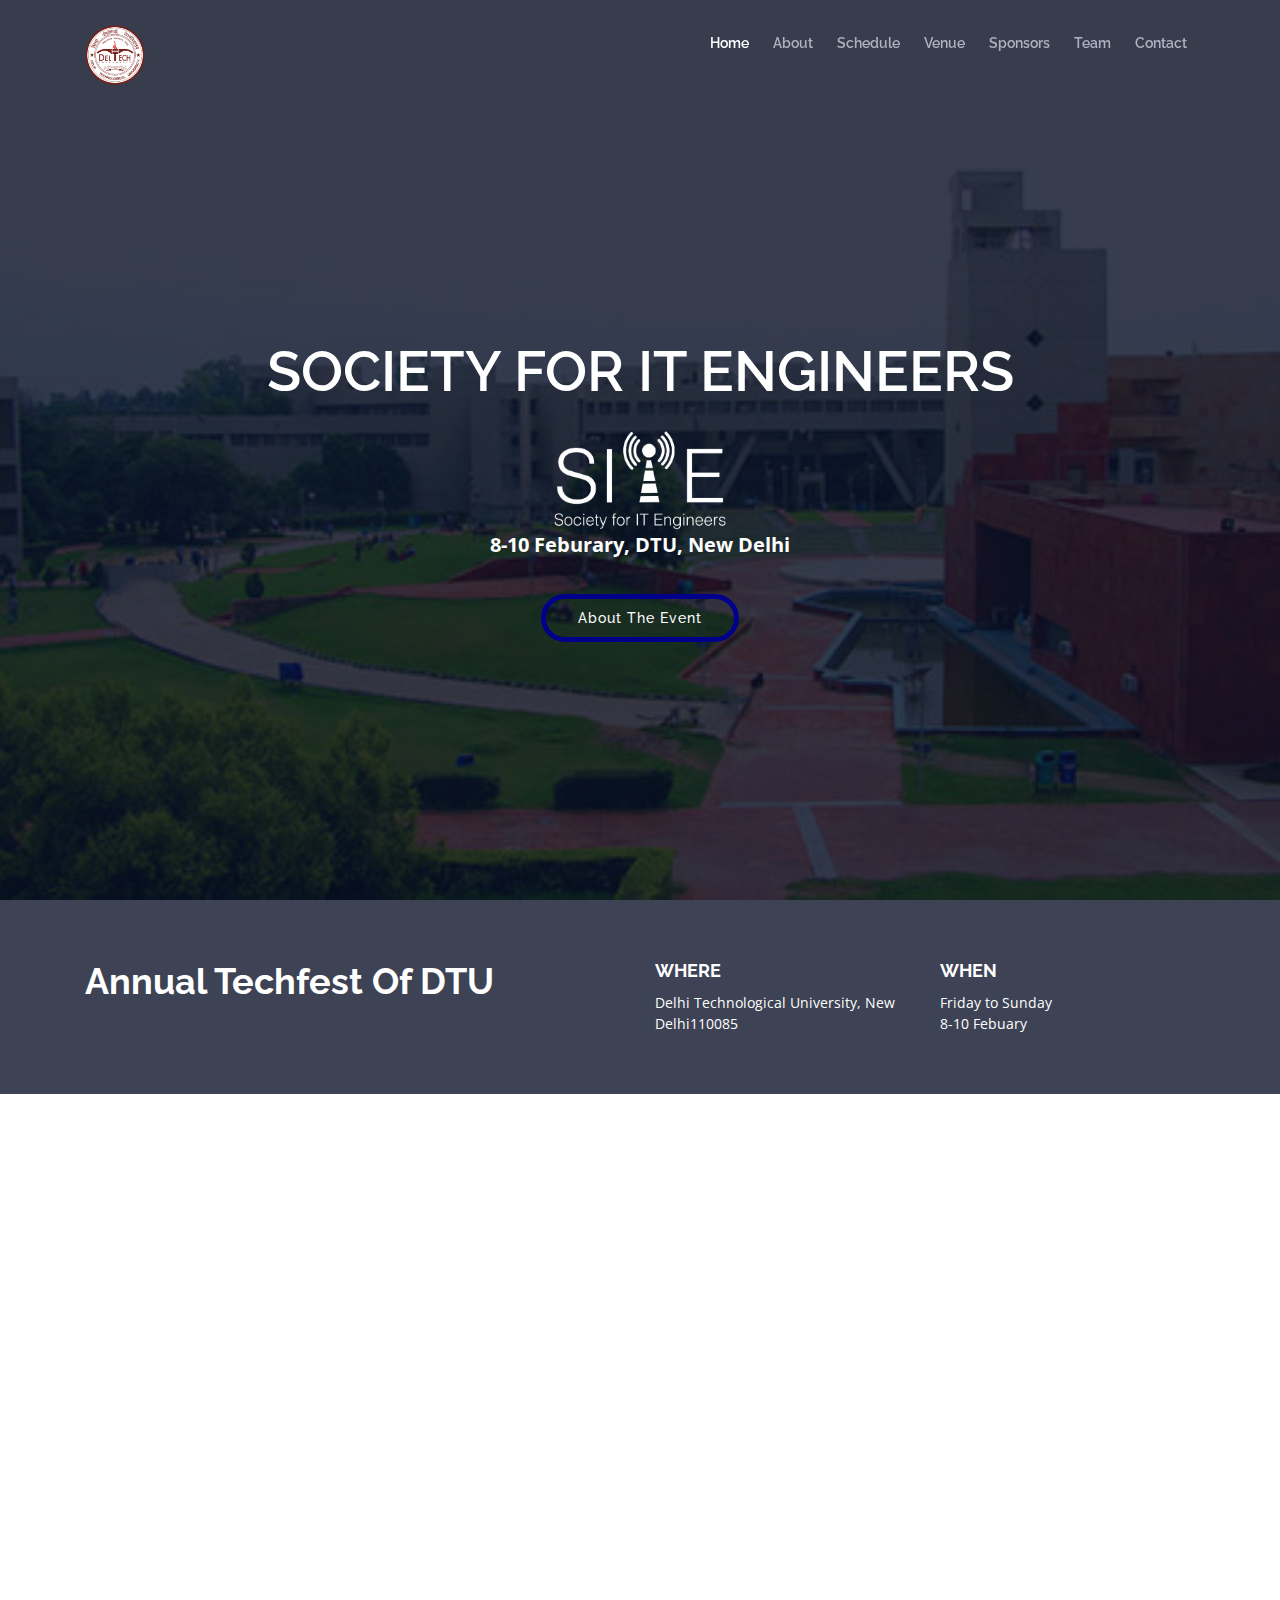
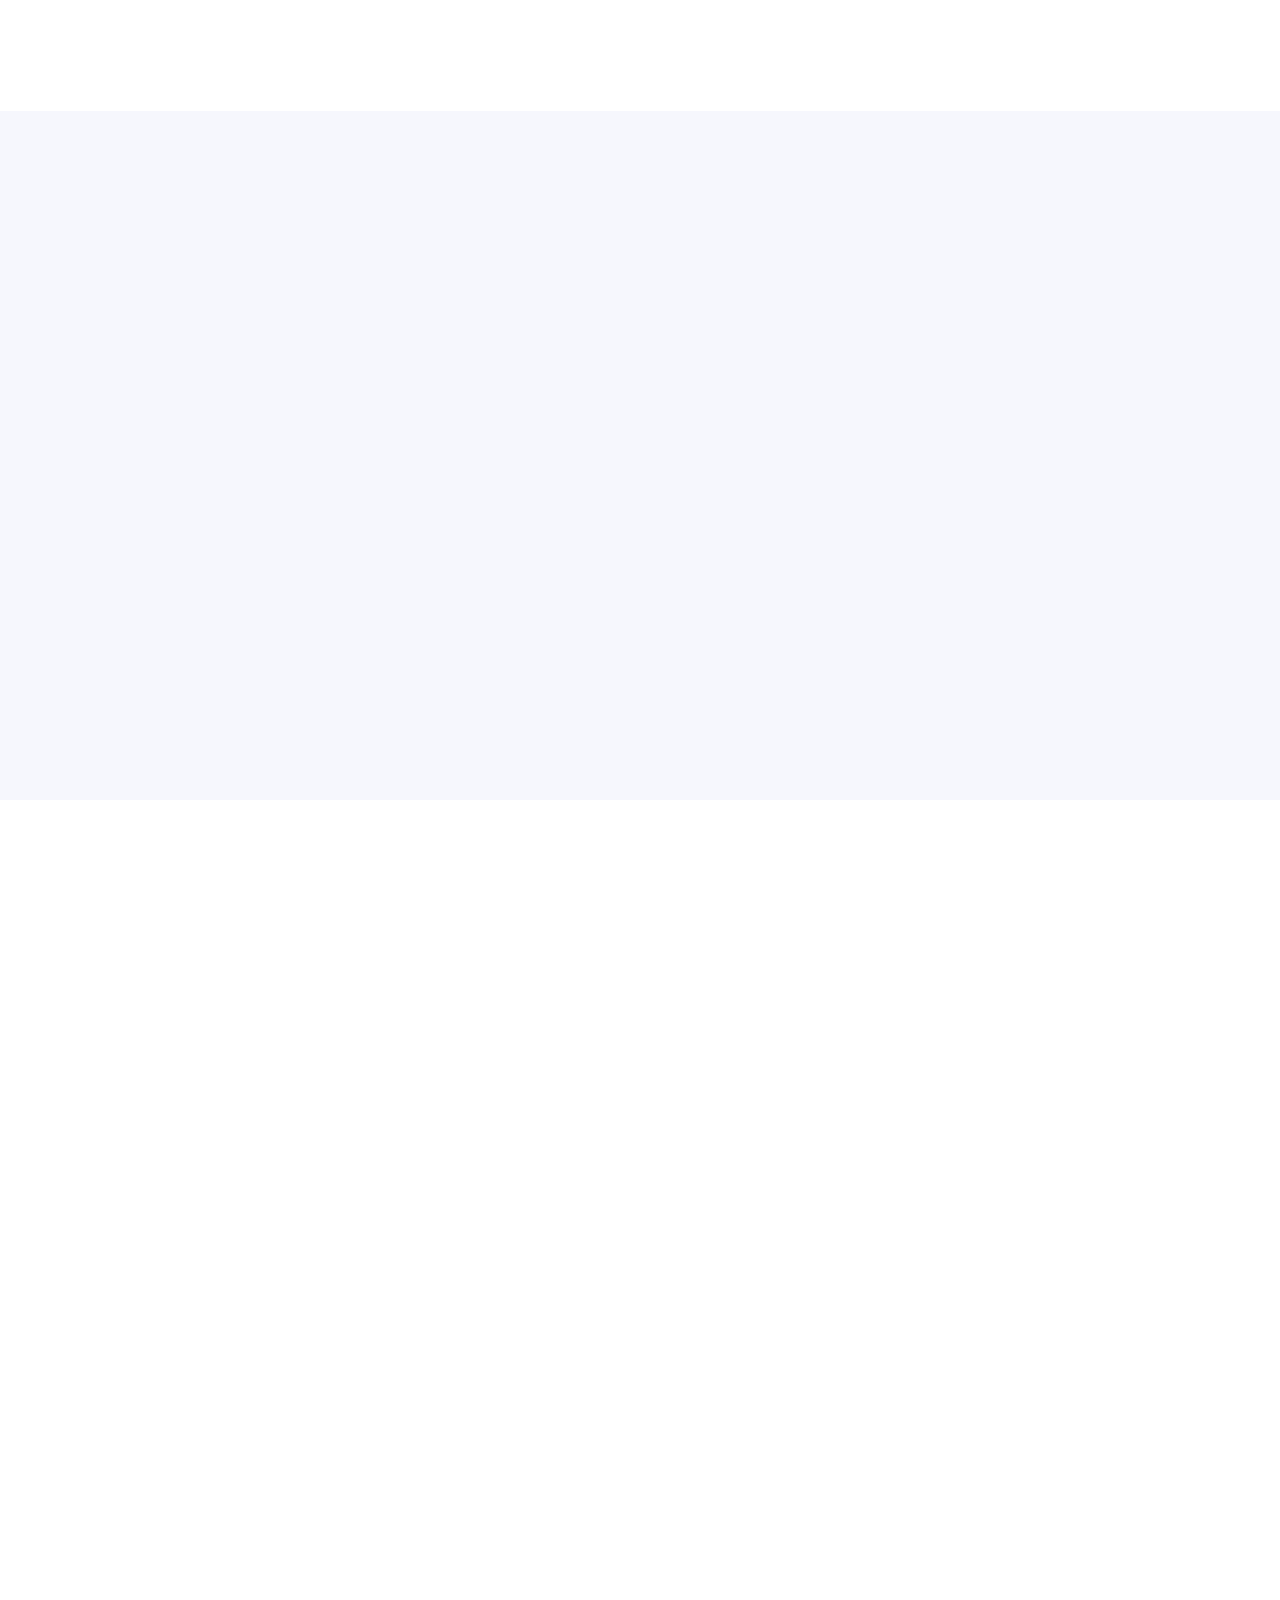
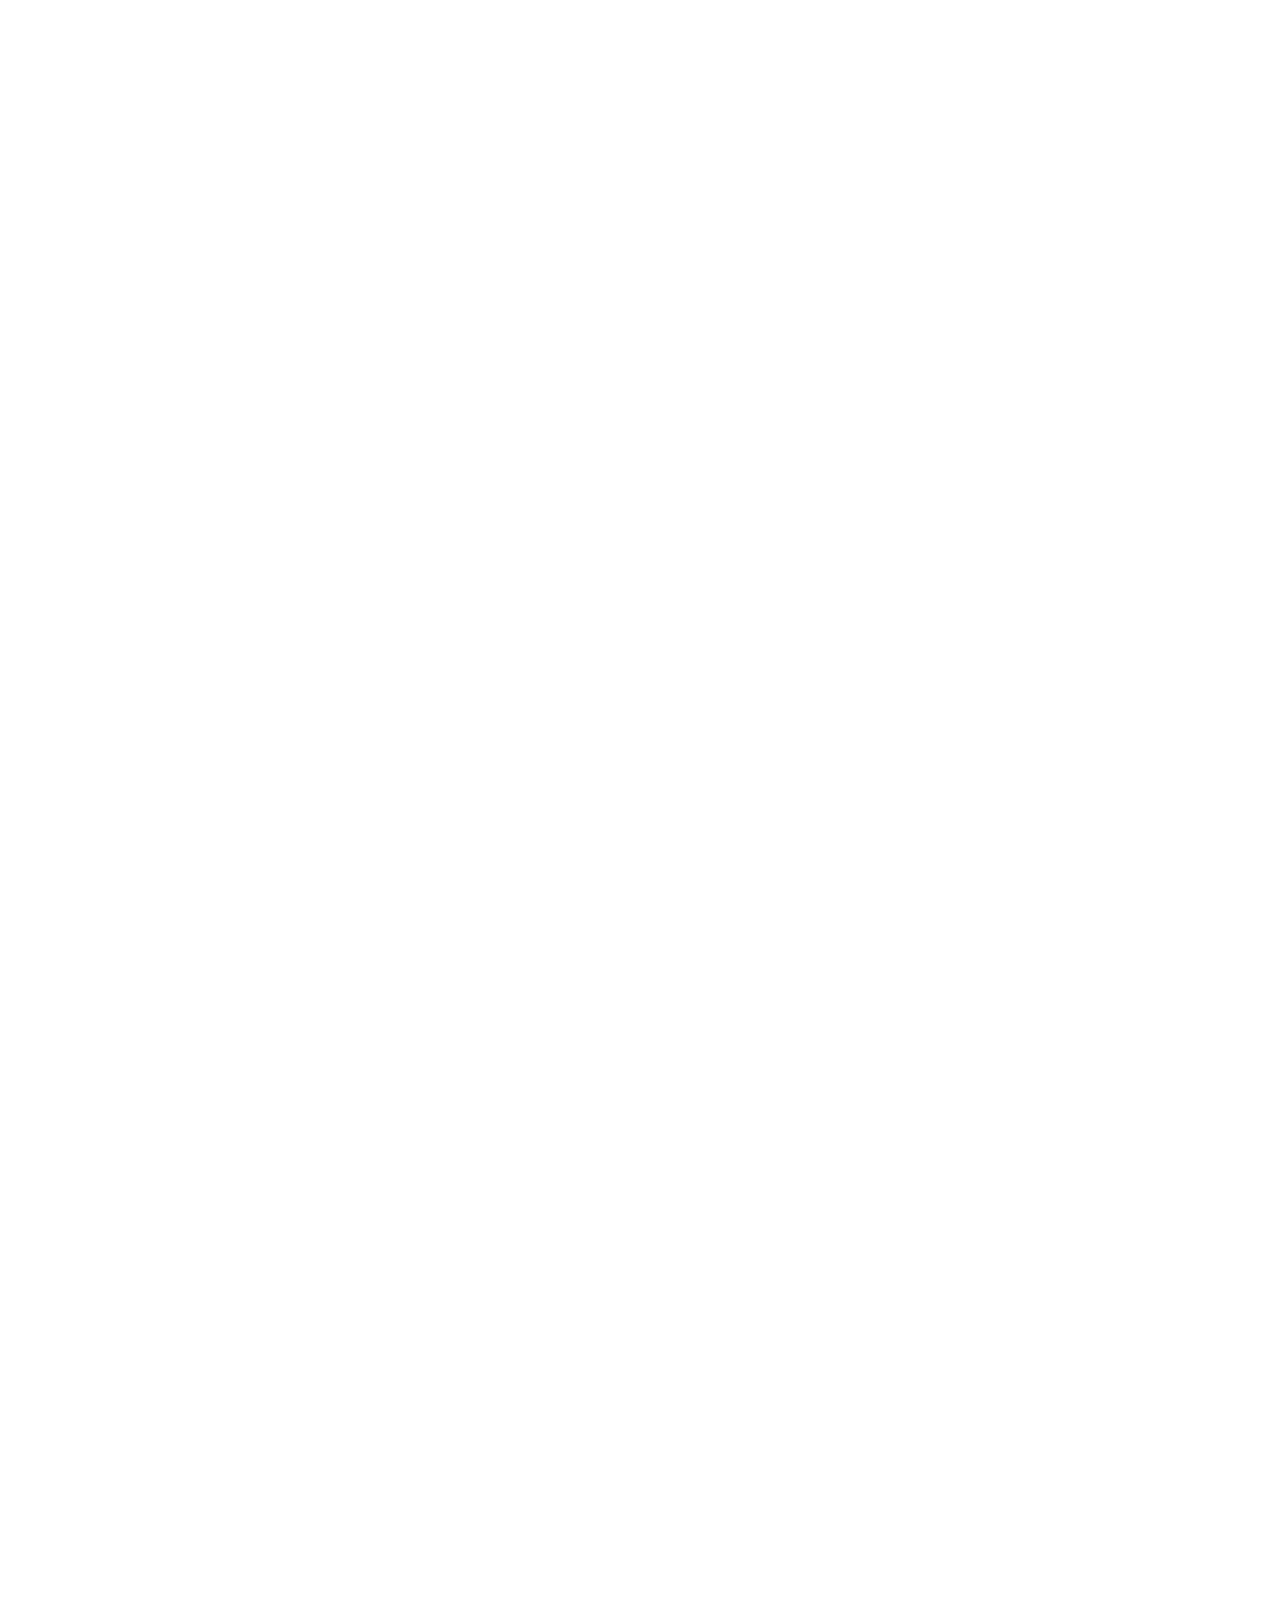
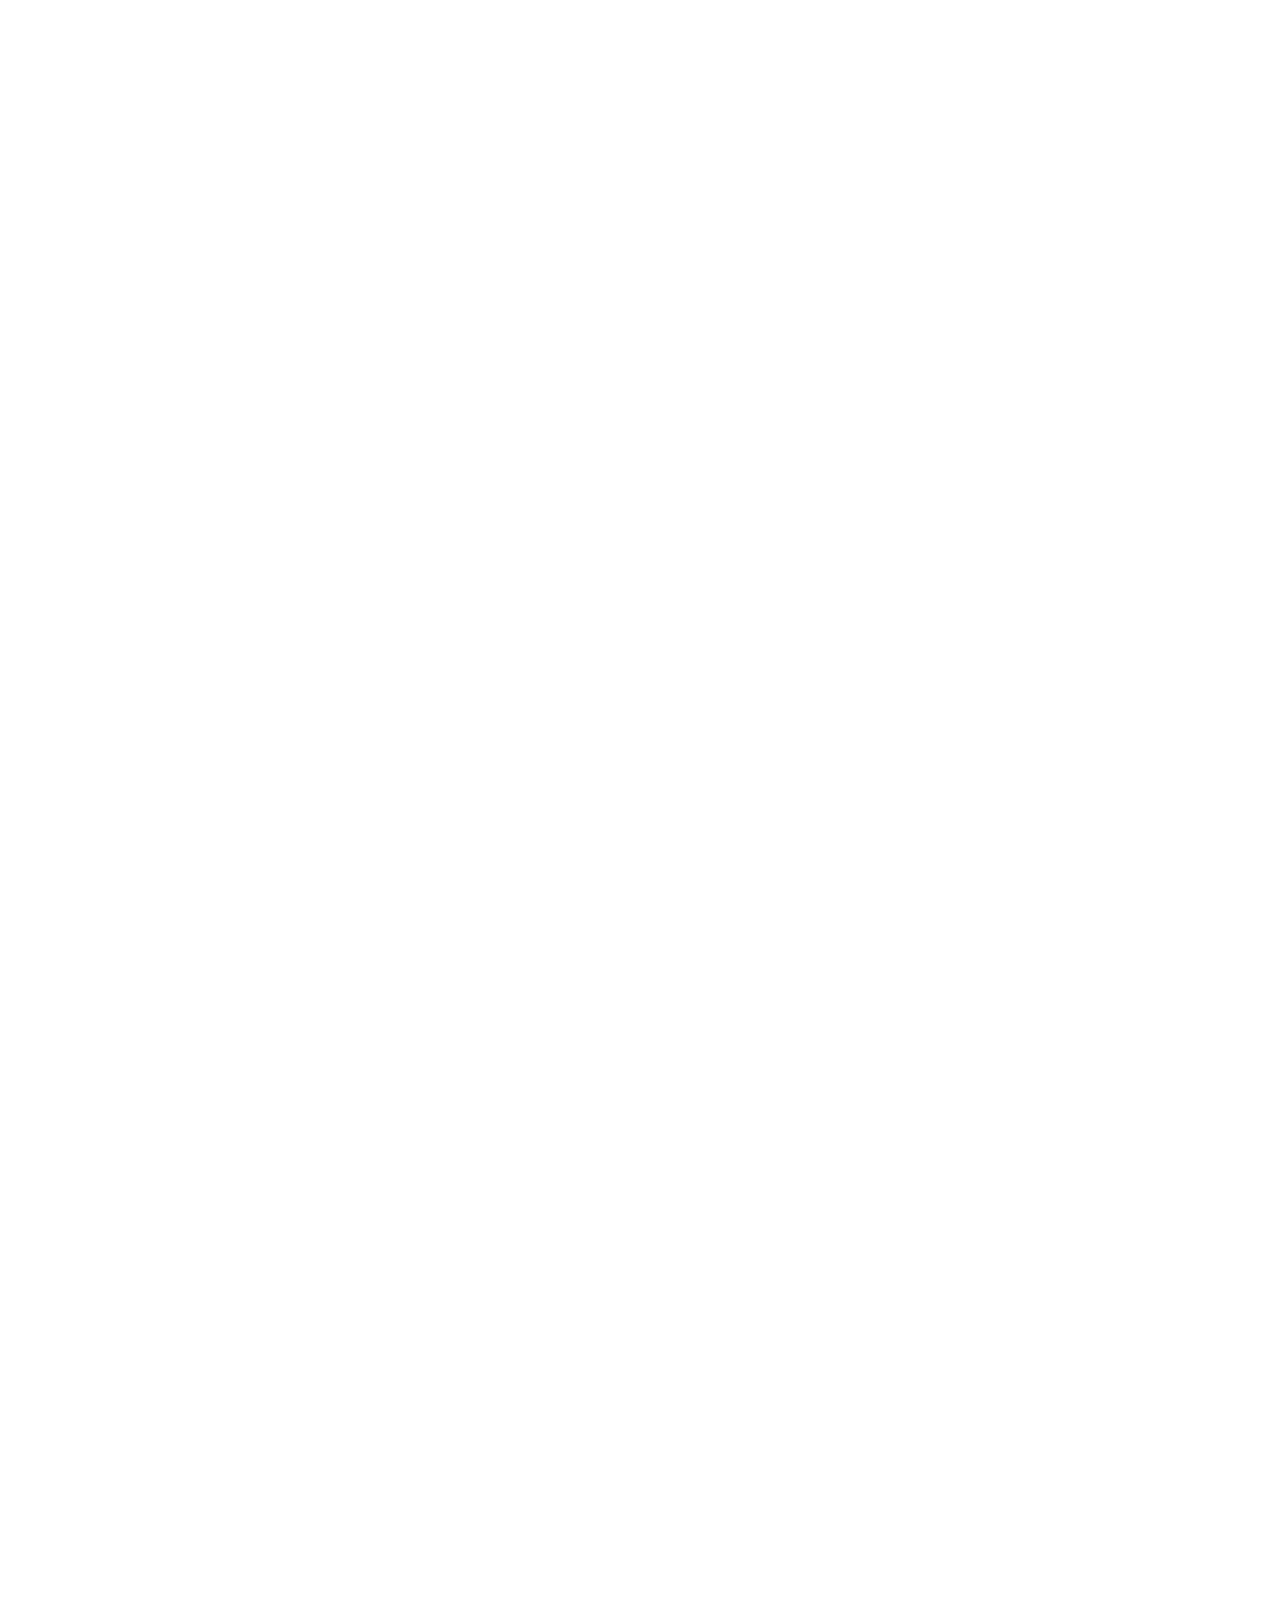
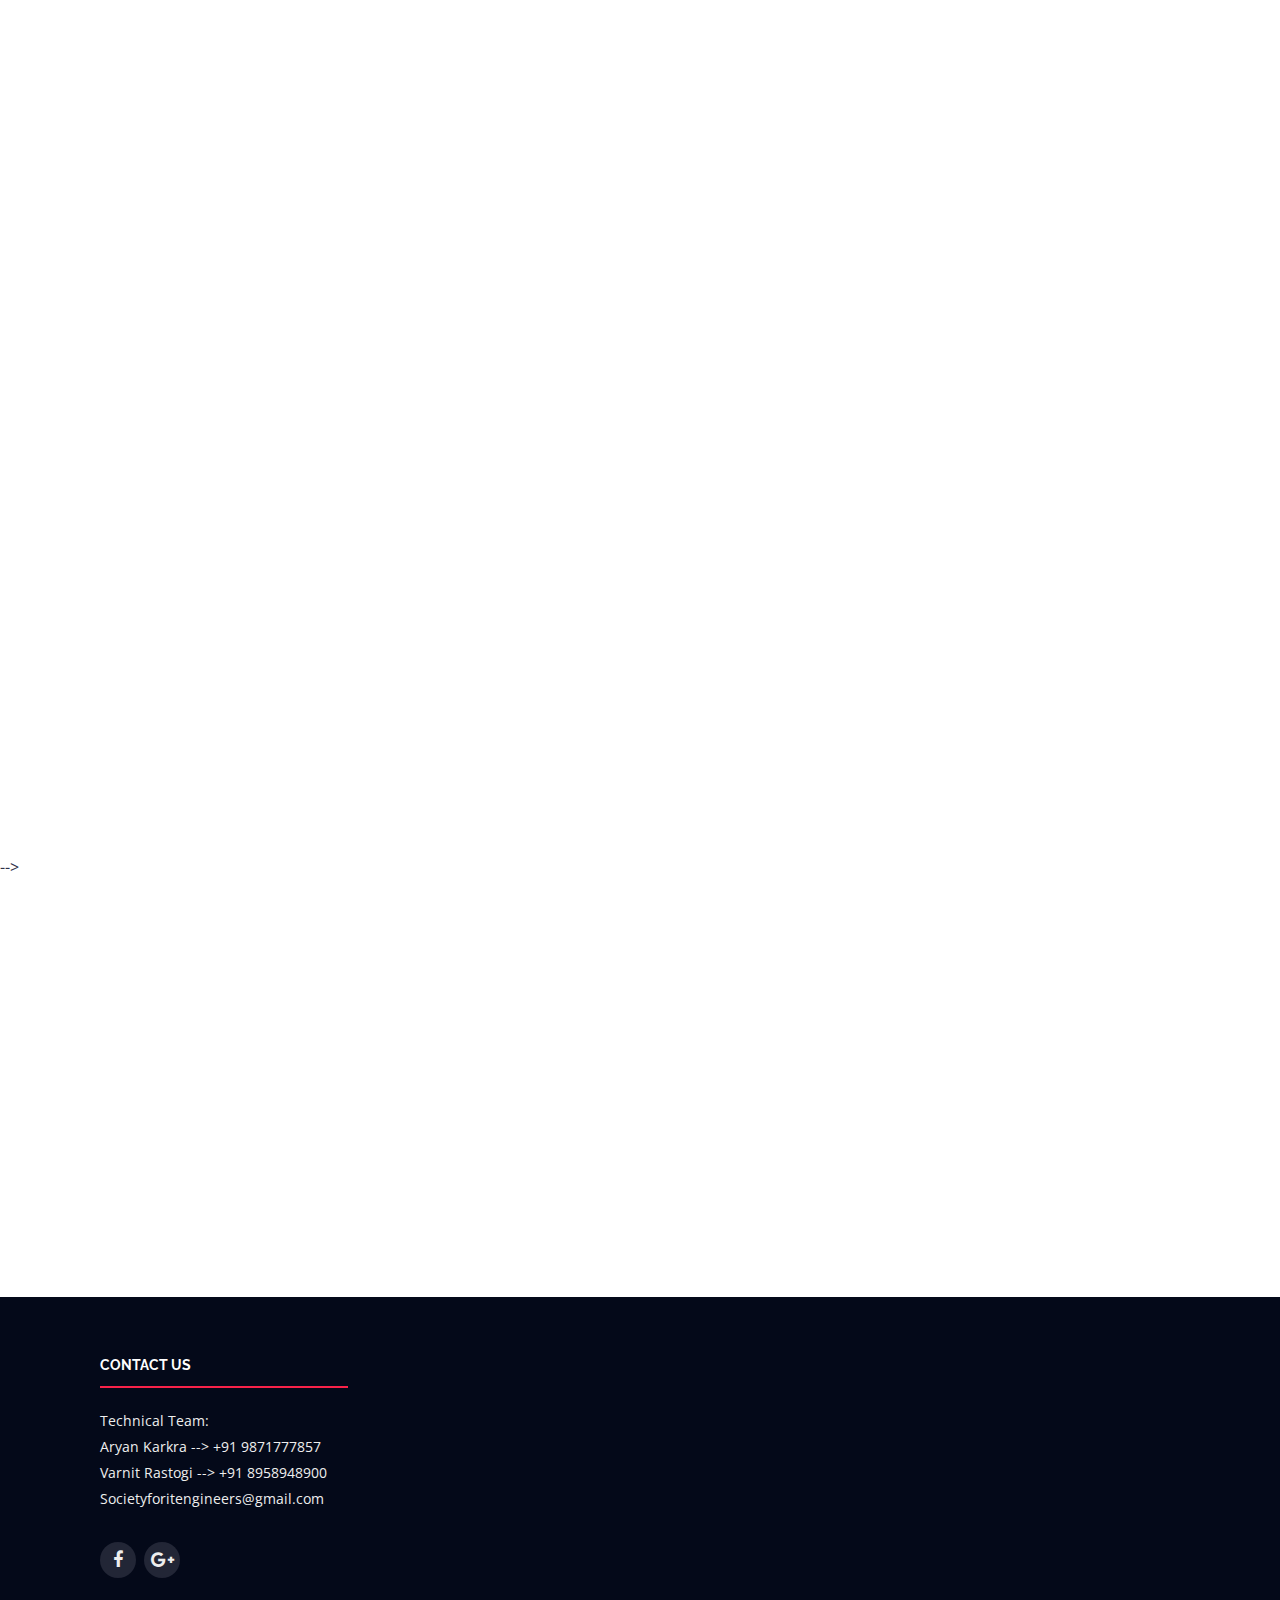
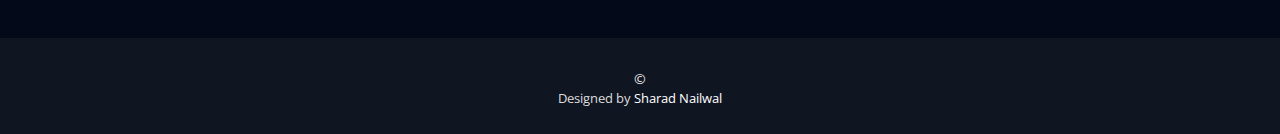
==== commit 262b1731: "Updated FAQ" ====
--- a/index.html
+++ b/index.html
@@ -5,6 +5,7 @@
 <html lang="en">
 
 <head>
+  <!-- hello -->
   <meta charset="utf-8">
   <title>SITE</title>
   <meta content="width=device-width, initial-scale=1.0" name="viewport">
@@ -922,49 +923,49 @@
               <ul id="faq-list">
 
                 <li>
-                  <a data-toggle="collapse" class="collapsed" href="#faq1">What are the maximum number of Registration <i class="fa fa-minus-circle"></i></a>
+                  <a data-toggle="collapse" class="collapsed" href="#faq1">What is SITE?<i class="fa fa-minus-circle"></i></a>
                   <div id="faq1" class="collapse" data-parent="#faq-list">
                     <p>
-                      There is no limit on the number of Registration, but a team or an individual can register only once for a Event.
+                      Society for Information Technology Engineers(SITE) is one of the leading tech societies of DTU. It is known for giving a platform to students to interact with their seniors, resole doubts regarding placements and internships, brush up upon coding skills by participating in events and activities organised round the year.
                     </p>
                   </div>
                 </li>
       
                 <li>
-                  <a data-toggle="collapse" href="#faq2" class="collapsed">Can a Team Register for multiple Event. <i class="fa fa-minus-circle"></i></a>
+                  <a data-toggle="collapse" href="#faq2" class="collapsed">What does SITE do? <i class="fa fa-minus-circle"></i></a>
                   <div id="faq2" class="collapse" data-parent="#faq-list">
                     <p>
-                      Yes, a team or an individual can register in any number of Events.
+                      Invictus is one of the leading technological fests in India which is organised by SITE DTU. It organises various technical and non-technical events on various technical domains like Machine Learning, Robotics,  Hackathons, Cryptocurrency, Coding Challenges and Artificial Intelligence etc.
                     </p>
                   </div>
                 </li>
       
                 <li>
-                  <a data-toggle="collapse" href="#faq3" class="collapsed">What Happen when team didn't reach at time? <i class="fa fa-minus-circle"></i></a>
+                  <a data-toggle="collapse" href="#faq3" class="collapsed">How is SITE helpful for students? <i class="fa fa-minus-circle"></i></a>
                   <div id="faq3" class="collapse" data-parent="#faq-list">
                     <p>
-                      Events are started according to their Schedule, but if a team wants to join at any time they can but no request of extra time will be entertained. 
+                      SITE gives a chance to network with seniors and improve upon coding skills and you work as a part of the organising team which would help in improving your soft skills and leadership qualities.
                     </p>
                   </div>
                 </li>
       
                 <li>
-                  <a data-toggle="collapse" href="#faq4" class="collapsed">What are the different Events? <i class="fa fa-minus-circle"></i></a>
+                  <a data-toggle="collapse" href="#faq4" class="collapsed">How can I be a part of SITE? <i class="fa fa-minus-circle"></i></a>
                   <div id="faq4" class="collapse" data-parent="#faq-list">
                     <p>
-                      The list of the events are given Upper you can check there or click on the events in the nav-bar. 
+                      Its open for all IT students to contribute for the society.
                     </p>
                   </div>
                 </li>
       
-                <li>
+                <!-- <li>
                   <a data-toggle="collapse" href="#faq5" class="collapsed">Will their will be offline registration <i class="fa fa-minus-circle"></i></a>
                   <div id="faq5" class="collapse" data-parent="#faq-list">
                     <p>
                       Yes,you can register Offline but its better to register online.
                     </p>
                   </div>
-                </li>
+                </li> -->
               </ul>
           </div>
         </div>
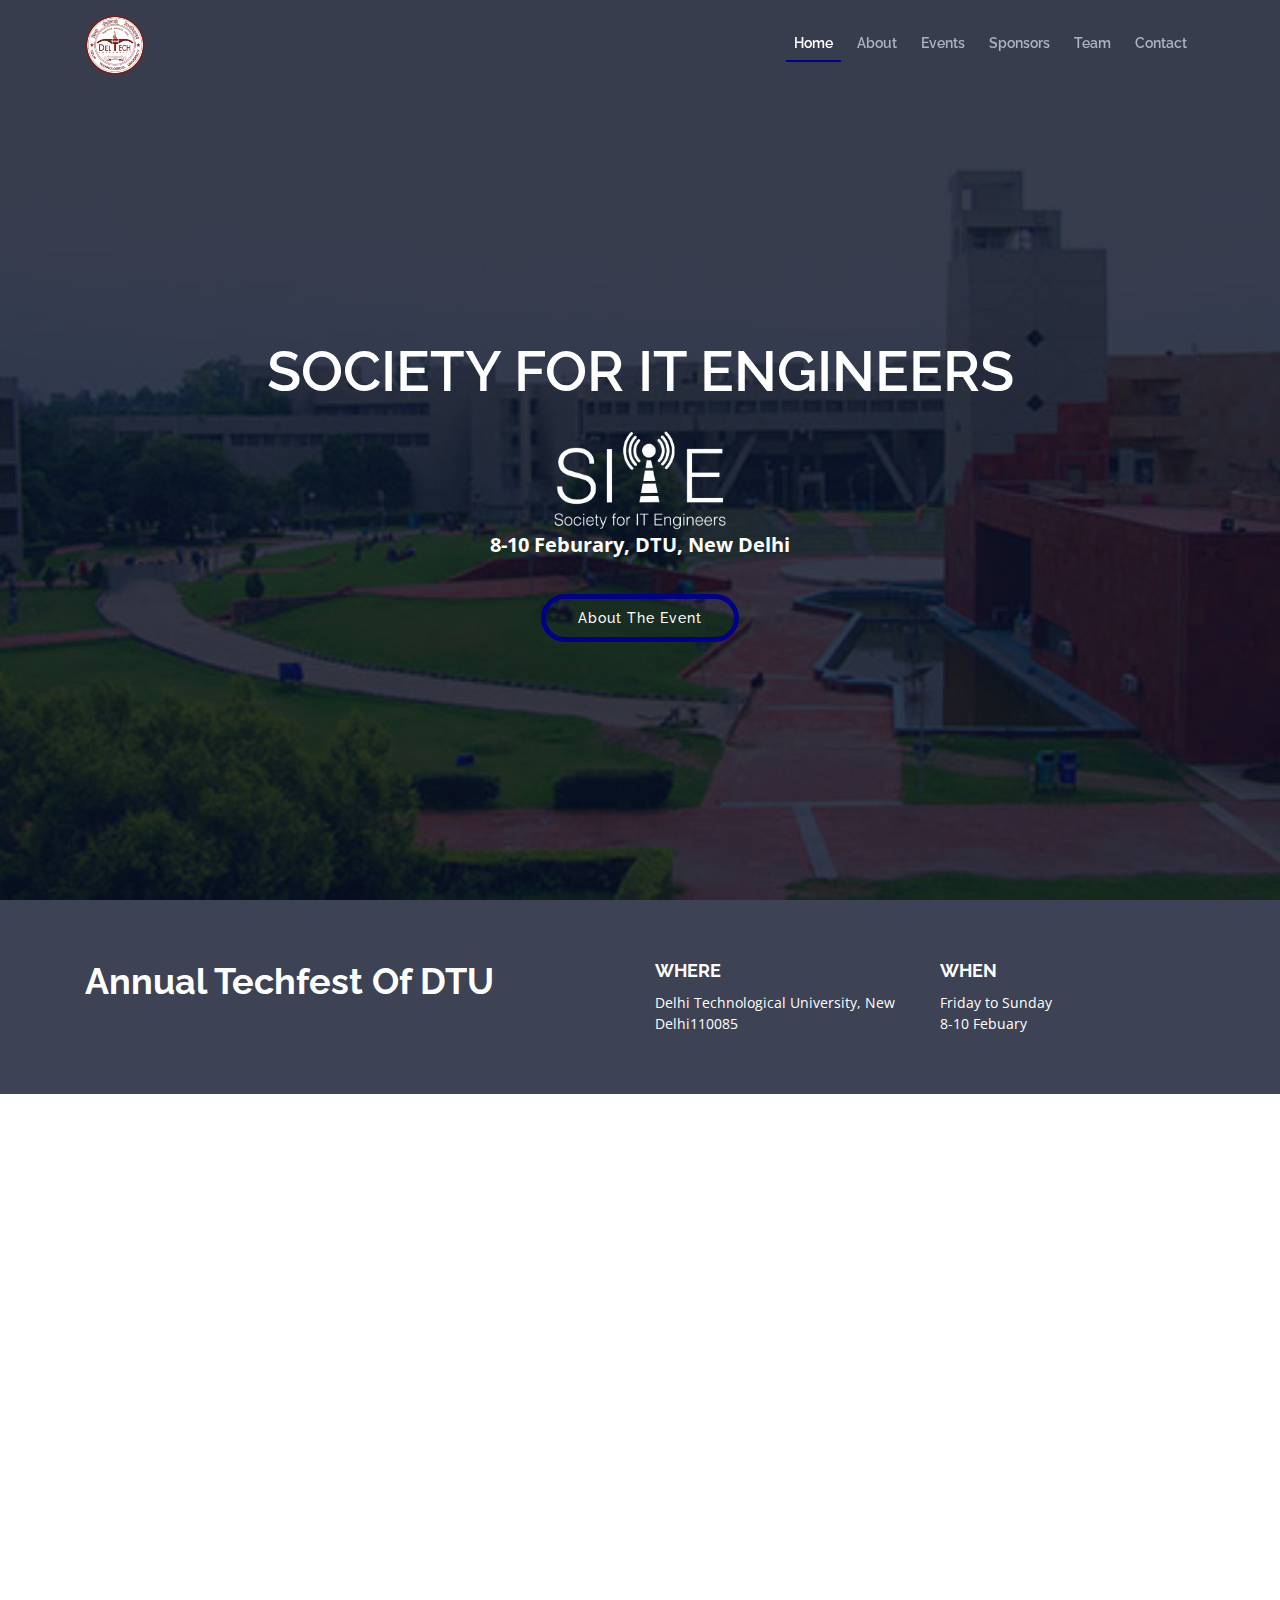
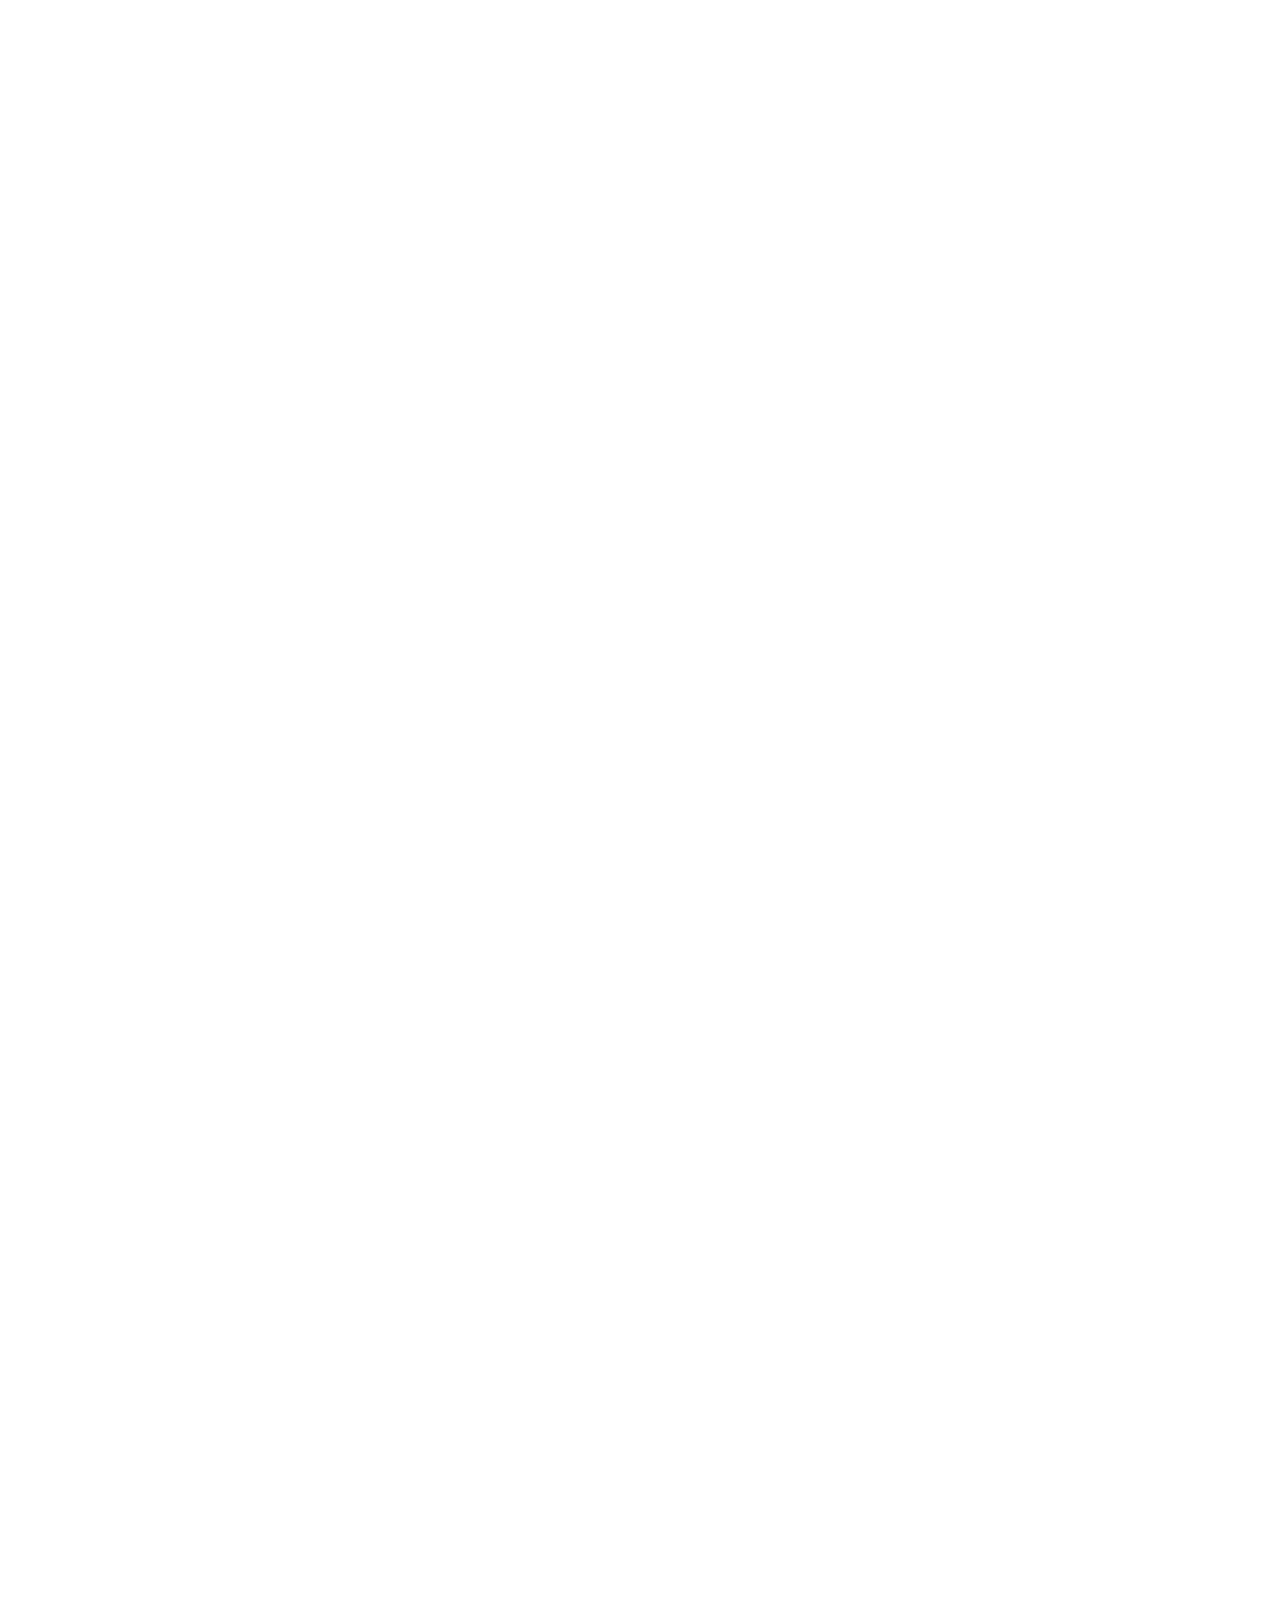
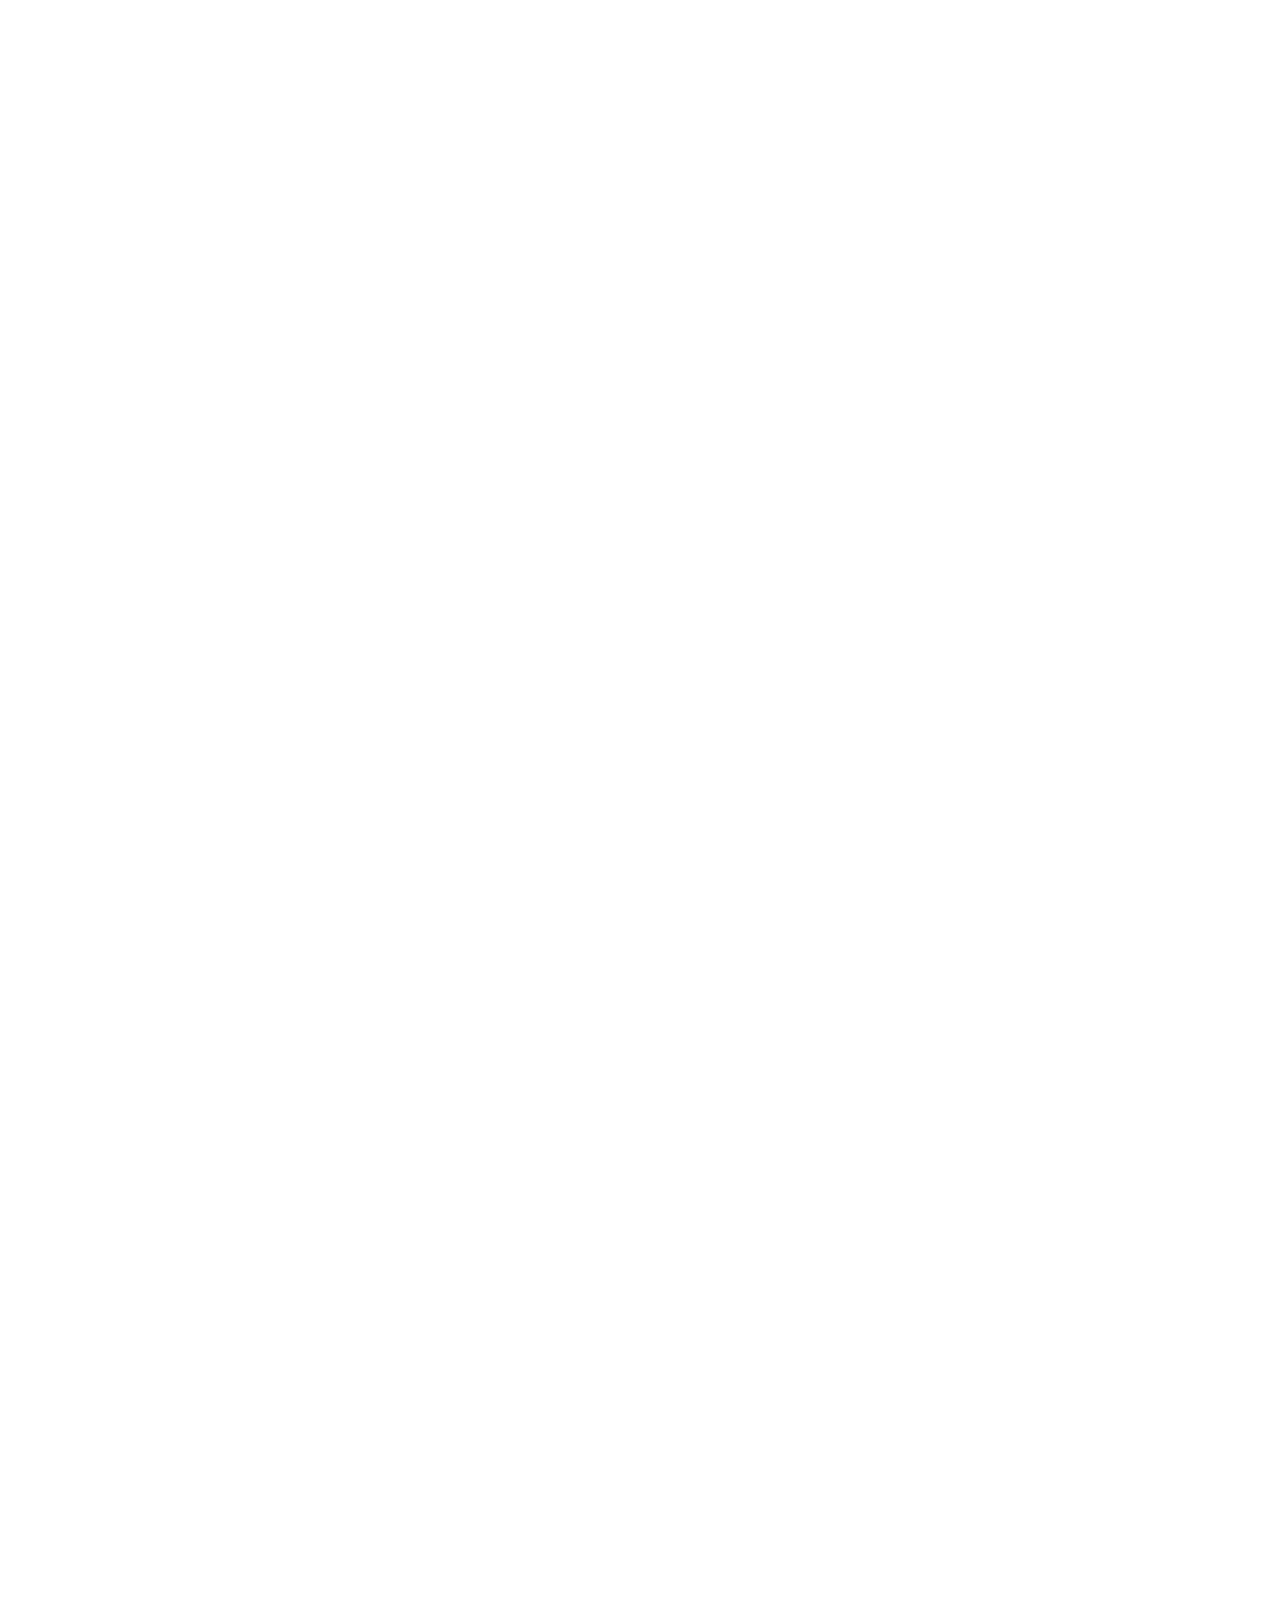
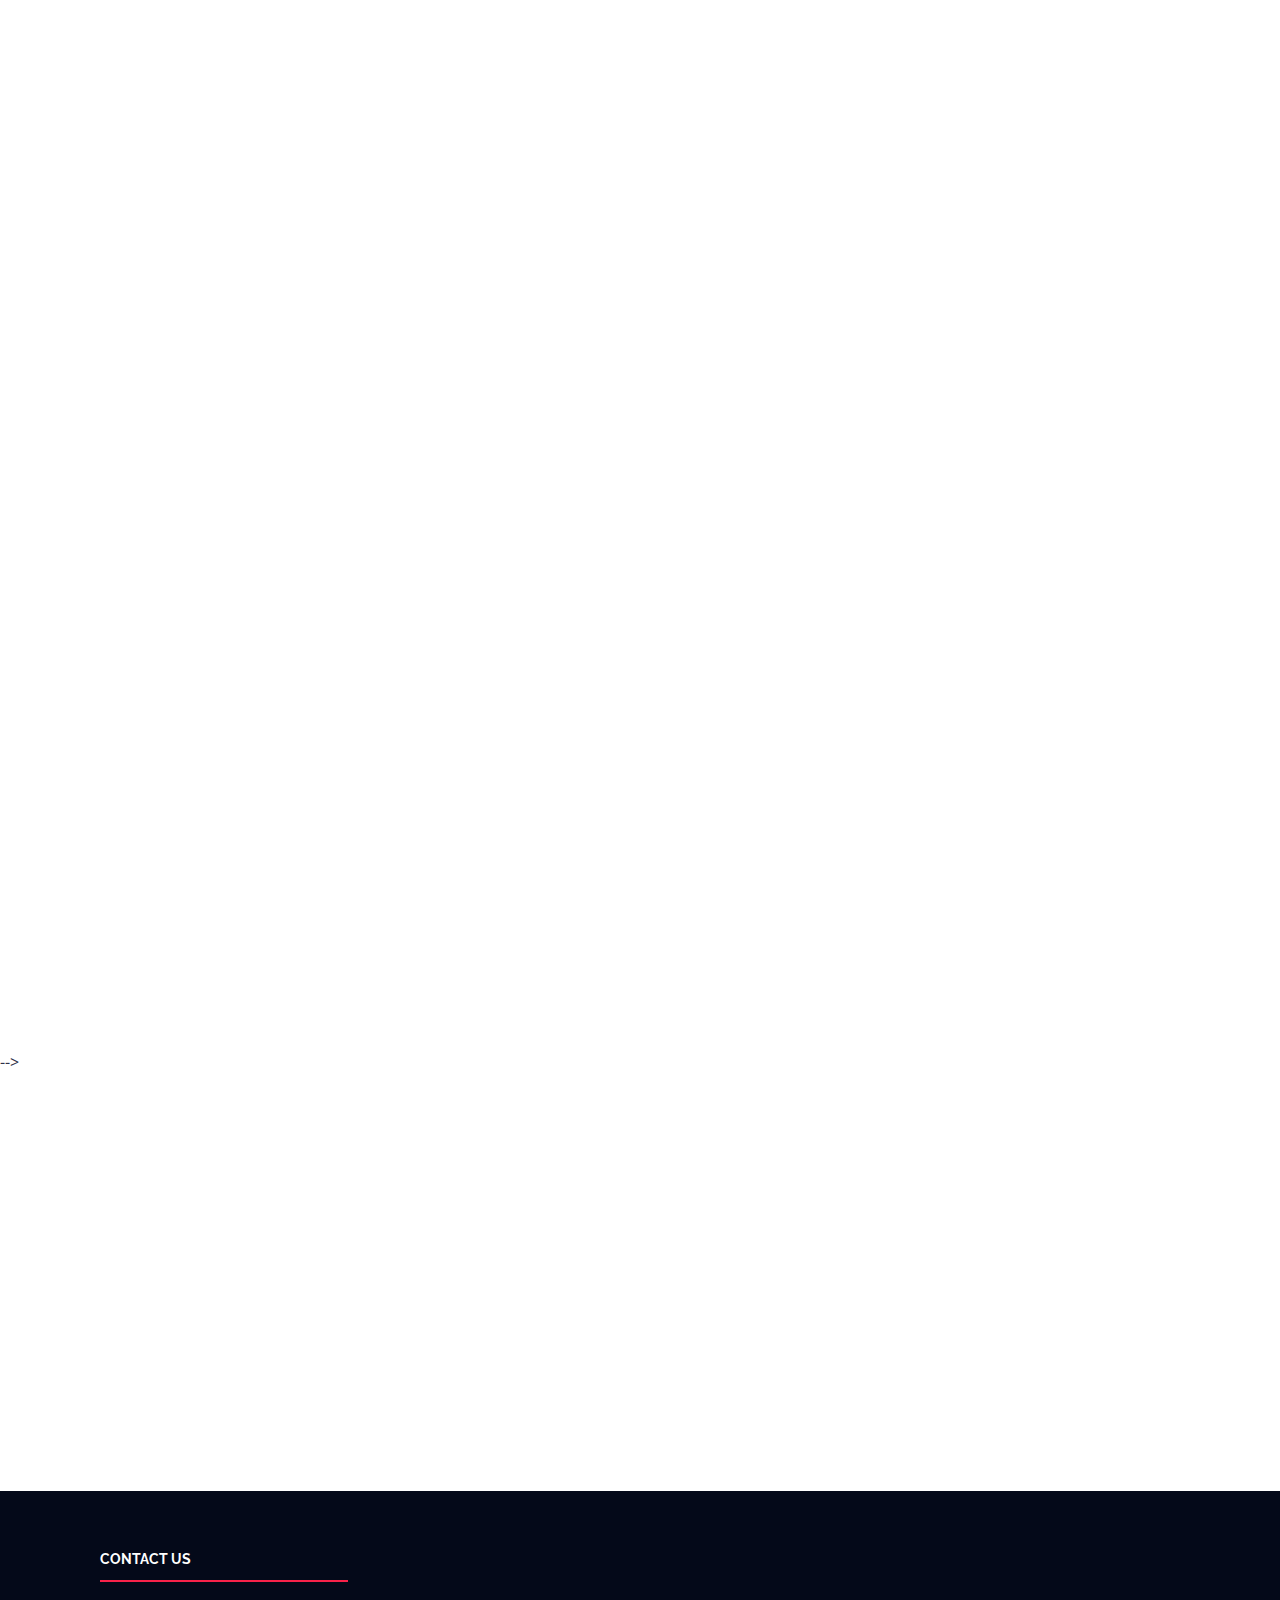
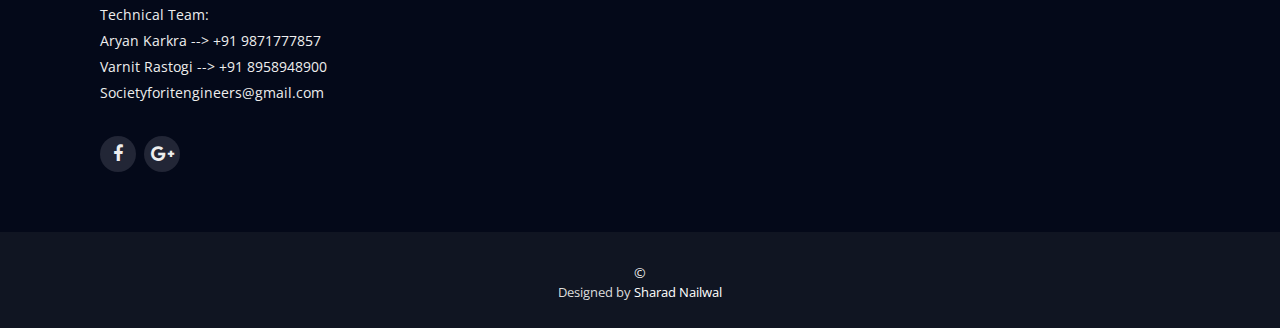
==== commit 2d36d7bc: "text-aligned properly and removed redundant code" ====
--- a/index.html
+++ b/index.html
@@ -42,7 +42,7 @@
   <header id="header">
     <div class="container">
 
-      <div id="logo" class="pull-left">
+      <div id="logo" class="pull-left logo-1">
       
         <a href="#intro" class="scrollto"><img src="img/speakers/dtu1.png" alt="" title="DTU"></a><br><br><br><br>
       
@@ -52,10 +52,10 @@
         <ul class="nav-menu">
           <li class="menu-active"><a href="#intro">Home</a></li>
           <li><a href="#about">About</a></li>
-          <li><a href="#schedule">Schedule</a></li>
-          <li><a href="#venue">Venue</a></li>
+          <!-- <li><a href="#schedule">Schedule</a></li> -->
+          <li><a href="#events">Events</a></li>
           <li><a href="#sponsors">Sponsors</a></li>
-          <li><a href="#sponsors">Team</a></li>
+          <li><a href="#speakers">Team</a></li>
           <li><a href="#contact">Contact</a></li>
         </ul>
       </nav>
@@ -99,116 +99,7 @@
       </div>
     </section>
 
-    <!--==========================
-      Speakers Section
-    ============================-->
-  <!--
-    <section id="speakers" class="wow fadeInUp">
-      <div class="container">
-        <div class="section-header">
-          <h2>Our Team</h2>
-          <p>Here are some of our Team member</p>
-        </div>
-<!--
-        <div class="row">
-          <div class="col-lg-4 col-md-6">
-            <div class="speaker">
-              <img src="img/speakers/1.jpg" alt="Speaker 1" class="img-fluid">
-              <div class="details">
-                <h3><a href="speaker-details.html">Brenden Legros</a></h3>
-                <p>Quas alias incidunt</p>
-                <div class="social">
-                  <a href=""><i class="fa fa-twitter"></i></a>
-                  <a href=""><i class="fa fa-facebook"></i></a>
-                  <a href=""><i class="fa fa-google-plus"></i></a>
-                  <a href=""><i class="fa fa-linkedin"></i></a>
-                </div>
-              </div>
-            </div>
-          </div>
-          <div class="col-lg-4 col-md-6">
-            <div class="speaker">
-              <img src="img/speakers/2.jpg" alt="Speaker 2" class="img-fluid">
-              <div class="details">
-                <h3><a href="speaker-details.html">Hubert Hirthe</a></h3>
-                <p>Consequuntur odio aut</p>
-                <div class="social">
-                  <a href=""><i class="fa fa-twitter"></i></a>
-                  <a href=""><i class="fa fa-facebook"></i></a>
-                  <a href=""><i class="fa fa-google-plus"></i></a>
-                  <a href=""><i class="fa fa-linkedin"></i></a>
-                </div>
-              </div>
-            </div>
-          </div>
-          <div class="col-lg-4 col-md-6">
-            <div class="speaker">
-              <img src="img/speakers/3.jpg" alt="Speaker 3" class="img-fluid">
-              <div class="details">
-                <h3><a href="speaker-details.html">Cole Emmerich</a></h3>
-                <p>Fugiat laborum et</p>
-                <div class="social">
-                  <a href=""><i class="fa fa-twitter"></i></a>
-                  <a href=""><i class="fa fa-facebook"></i></a>
-                  <a href=""><i class="fa fa-google-plus"></i></a>
-                  <a href=""><i class="fa fa-linkedin"></i></a>
-                </div>
-              </div>
-            </div>
-          </div>
-          <div class="col-lg-4 col-md-6">
-            <div class="speaker">
-              <img src="img/speakers/4.jpg" alt="Speaker 4" class="img-fluid">
-              <div class="details">
-                <h3><a href="speaker-details.html">Jack Christiansen</a></h3>
-                <p>Debitis iure vero</p>
-                <div class="social">
-                  <a href=""><i class="fa fa-twitter"></i></a>
-                  <a href=""><i class="fa fa-facebook"></i></a>
-                  <a href=""><i class="fa fa-google-plus"></i></a>
-                  <a href=""><i class="fa fa-linkedin"></i></a>
-                </div>
-              </div>
-            </div>
-          </div>
-          <div class="col-lg-4 col-md-6">
-            <div class="speaker">
-              <img src="img/speakers/5.jpg" alt="Speaker 5" class="img-fluid">
-              <div class="details">
-                <h3><a href="speaker-details.html">Alejandrin Littel</a></h3>
-                <p>Qui molestiae natus</p>
-                <div class="social">
-                  <a href=""><i class="fa fa-twitter"></i></a>
-                  <a href=""><i class="fa fa-facebook"></i></a>
-                  <a href=""><i class="fa fa-google-plus"></i></a>
-                  <a href=""><i class="fa fa-linkedin"></i></a>
-                </div>
-              </div>
-            </div>
-          </div>
-          <div class="col-lg-4 col-md-6">
-            <div class="speaker">
-              <img src="img/speakers/6.jpg" alt="Speaker 6" class="img-fluid">
-              <div class="details">
-                <h3><a href="speaker-details.html">Willow Trantow</a></h3>
-                <p>Non autem dicta</p>
-                <div class="social">
-                  <a href=""><i class="fa fa-twitter"></i></a>
-                  <a href=""><i class="fa fa-facebook"></i></a>
-                  <a href=""><i class="fa fa-google-plus"></i></a>
-                  <a href=""><i class="fa fa-linkedin"></i></a>
-                </div>
-              </div>
-            </div>
-          </div>
-        </div>
-      </div>
-
-    </section>
--->
-<!-- 
-About site 
-  -->
+   
  <section id="hotels" class="section-with-bg wow fadeInUp">
 
       <div class="container">
@@ -221,287 +112,10 @@
 
     </section>
 
-    <!--==========================
-      Schedule Section
-    ============================-->
-    <section id="schedule" class="section-with-bg">
-      <div class="container wow fadeInUp">
-        <div class="section-header">
-          <h2>Event Schedule</h2>
-          <p>Here is our event schedule</p>
-        </div>
-
-        <ul class="nav nav-tabs" role="tablist">
-          <li class="nav-item">
-            <a class="nav-link active" href="#day-1" role="tab" data-toggle="tab">Day 1</a>
-          </li>
-          <li class="nav-item">
-            <a class="nav-link" href="#day-2" role="tab" data-toggle="tab">Day 2</a>
-          </li>
-          <li class="nav-item">
-            <a class="nav-link" href="#day-3" role="tab" data-toggle="tab">Day 3</a>
-          </li>
-        </ul>
-
-        <h3 class="sub-heading">Register To Participate</h3>
-
-        <div class="tab-content row justify-content-center">
-
-          <!-- Schdule Day 1 -->
-          <div role="tabpanel" class="col-lg-9 tab-pane fade show active" id="day-1">
-
-            <div class="row schedule-item">
-              <div class="col-md-2"><time></time></div>
-              <div class="col-md-10">
-                <h4>Registration</h4>
-                <p>Fill out the Registration form to participate in the Events</p>
-              </div>
-            </div>
-            <div class="row schedule-item">
-              <div class="col-md-2"><time>10:00 PM</time></div>
-              <div class="col-md-10">
-                <div class="speaker">
-                  <img src="ep/gameofdots.jpg" alt="Cole Emmerich">
-                </div>
-                <a href="gameofdots.html"><h4>GAME OF DOTS <span></span></h4></a>
-                <p>CN Lab and Web Lab</p>
-              </div>
-            </div>
-
-           <!-- <div class="row schedule-item">
-              <div class="col-md-2"><time>11:00 AM</time></div>
-              <div class="col-md-10">
-                <div class="speaker">
-                  <img src="ep/codewar.png" alt="Hubert Hirthe">
-                </div>
-                <h4>CODEWARS <span></span></h4>
-                <p>COD</p>
-              </div>
-            </div>-->
-
-
-            <div class="row schedule-item">
-              <div class="col-md-2"><time>2:00 pM</time></div>
-              <div class="col-md-10">
-                <div class="speaker">
-                  <img src="ep/codeapart.png" alt="Brenden Legros">
-                </div>
-                <a href="codeapart.html"><h4>PROGRAMMER'S DATE<span></span></h4></a>
-                <p>CN Lab and Web Lab</p>
-              </div>
-            </div>
-
-
-          </div>
-
-          <!-- End Schdule Day 1 -->
-
-          <!-- Schdule Day 2 -->
-          <div role="tabpanel" class="col-lg-9  tab-pane fade" id="day-2">
-
-            <div class="row schedule-item">
-              <div class="col-md-2"><time>11:00 AM</time></div>
-              <div class="col-md-10">
-                <div class="speaker">
-                  <img src="ep/spaceandtime.jpeg" alt="Brenden Legros">
-                </div>
-                <a href="spaceandtime.html"><h4>SPACE AND TIME<span></span></h4></a>
-                <p>SPS-5</p>
-              </div>
-            </div>
-
-            <div class="row schedule-item">
-              <div class="col-md-2"><time>12:00 PM</time></div>
-              <div class="col-md-10">
-                <div class="speaker">
-                  <img src="img/speakers/codeinnewlanguage.jpg" alt="Hubert Hirthe">
-                </div>
-                <a href="codeinnewlanguage.html"><h4>BYTES<span></span></h4></a>
-                <p>SPS-14</p>
-              </div>
-            </div>
-
-            <div class="row schedule-item">
-              <div class="col-md-2"><time>2:00 PM</time></div>
-              <div class="col-md-10">
-                <div class="speaker">
-                  <img src="img/speakers/paperpresentation.jpg" alt="Cole Emmerich">
-                </div>
-                <a href="paperpresentation.html"><h4>PAPER PRESENTATION<span></span></h4></a>
-                <p>I.T. Seminar Hall</p>
-              </div>
-            </div>
-          </div>
-          <!-- End Schdule Day 2 -->
-
-          <!-- Schdule Day 3 -->
-          <div role="tabpanel" class="col-lg-9  tab-pane fade" id="day-3">
-
-            <div class="row schedule-item">
-              <div class="col-md-2"><time>10:00 AM</time></div>
-              <div class="col-md-10">
-                <div class="speaker">
-                  <img src="img/speakers/getanintern.jpg" alt="Hubert Hirthe">
-                </div>
-                <a href="getanintern.html"><h4>GET AN INTERN<span></span></h4></a>
-                <p>SPS-8</p>
-              </div>
-            </div>
-
-            <div class="row schedule-item">
-              <div class="col-md-2"><time>2:00 PM</time></div>
-              <div class="col-md-10">
-                <div class="speaker">
-                  <img src="ep/techwiz.jpg" alt="Cole Emmerich">
-                </div>
-                <a href="techwiz.html"><h4>TECHWIZ<span></span></h4></a>
-                <p>SPS-9</p>
-              </div>
-            </div>
-
-          </div>
-          <!-- End Schdule Day 2 -->
-
-        </div>
-
-      </div>
-
-    </section>
-
-    <!--==========================
-      Venue Section
-    ============================-->
-    <section id="venue" class="wow fadeInUp">
-
-      <div class="container-fluid">
-
-        <div class="section-header">
-          <h2>Event Venue</h2>
-          <p>Event venue location info</p>
-        </div>
-
-        <div class="row no-gutters">
-          <div class="col-lg-6 venue-map">
-            <iframe id="gg" src="https://www.google.com/maps/embed?pb=!1m18!1m12!1m3!1d3497.9778062263913!2d77.11547651456237!3d28.75007958550294!2m3!1f0!2f0!3f0!3m2!1i1024!2i768!4f13.1!3m3!1m2!1s0x390d01212a67c965%3A0x87d470ca1c30d1b0!2sDelhi+Technological+University!5e0!3m2!1sen!2sin!4v1548525792620" width="600" height="450" frameborder="0" style="border:0" allowfullscreen></iframe>
-          </div>
-
-     <!--    <div >
-            <div >
-              <div >
-                <h3><img id="cosmic" src="img/speakers/background1.jpg"></h3>
-                <p></p>
-              </div>
-            </div>
-          </div>-->
-        </div>
-
-      </div>
-<!--
-      <div class="container-fluid venue-gallery-container">
-        <div class="row no-gutters">
-
-          <div class="col-lg-3 col-md-4">
-            <div class="venue-gallery">
-              <a href="img/venue-gallery/1.jpg" class="venobox" data-gall="venue-gallery">
-                <img src="img/venue-gallery/1.jpg" alt="" class="img-fluid">
-              </a>
-            </div>
-          </div>
-
-          <div class="col-lg-3 col-md-4">
-            <div class="venue-gallery">
-              <a href="img/venue-gallery/2.jpg" class="venobox" data-gall="venue-gallery">
-                <img src="img/venue-gallery/2.jpg" alt="" class="img-fluid">
-              </a>
-            </div>
-          </div>
-
-          <div class="col-lg-3 col-md-4">
-            <div class="venue-gallery">
-              <a href="img/venue-gallery/3.jpg" class="venobox" data-gall="venue-gallery">
-                <img src="img/venue-gallery/3.jpg" alt="" class="img-fluid">
-              </a>
-            </div>
-          </div>
-
-          <div class="col-lg-3 col-md-4">
-            <div class="venue-gallery">
-              <a href="img/venue-gallery/4.jpg" class="venobox" data-gall="venue-gallery">
-                <img src="img/venue-gallery/4.jpg" alt="" class="img-fluid">
-              </a>
-            </div>
-          </div>
-
-          <div class="col-lg-3 col-md-4">
-            <div class="venue-gallery">
-              <a href="img/venue-gallery/5.jpg" class="venobox" data-gall="venue-gallery">
-                <img src="img/venue-gallery/5.jpg" alt="" class="img-fluid">
-              </a>
-            </div>
-          </div>
-
-          <div class="col-lg-3 col-md-4">
-            <div class="venue-gallery">
-              <a href="img/venue-gallery/6.jpg" class="venobox" data-gall="venue-gallery">
-                <img src="img/venue-gallery/6.jpg" alt="" class="img-fluid">
-              </a>
-            </div>
-          </div>
-
-          <div class="col-lg-3 col-md-4">
-            <div class="venue-gallery">
-              <a href="img/venue-gallery/7.jpg" class="venobox" data-gall="venue-gallery">
-                <img src="img/venue-gallery/7.jpg" alt="" class="img-fluid">
-              </a>
-            </div>
-          </div>
-
-          <div class="col-lg-3 col-md-4">
-            <div class="venue-gallery">
-              <a href="img/venue-gallery/8.jpg" class="venobox" data-gall="venue-gallery">
-                <img src="img/venue-gallery/8.jpg" alt="" class="img-fluid">
-              </a>
-            </div>
-          </div>
-
-        </div>
-      </div>
-
-    </section>
--->
-    <!--==========================
-      Hotels Section
-    ============================-->
-  
-    <!--==========================
-      Gallery Section
-    ============================-->
-  <!--  <section id="gallery" class="wow fadeInUp">
-
-      <div class="container">
-        <div class="section-header">
-          <h2>Gallery</h2>
-          <p>Check our gallery from the recent events</p>
-        </div>
-      </div>
-
-   <!--   <div class="owl-carousel gallery-carousel">
-        <a href="img/gallery/1.jpg" class="venobox" data-gall="gallery-carousel"><img src="img/gallery/1.jpg" alt=""></a>
-        <a href="img/gallery/2.jpg" class="venobox" data-gall="gallery-carousel"><img src="img/gallery/2.jpg" alt=""></a>
-        <a href="img/gallery/3.jpg" class="venobox" data-gall="gallery-carousel"><img src="img/gallery/3.jpg" alt=""></a>
-        <a href="img/gallery/4.jpg" class="venobox" data-gall="gallery-carousel"><img src="img/gallery/4.jpg" alt=""></a>
-        <a href="img/gallery/5.jpg" class="venobox" data-gall="gallery-carousel"><img src="img/gallery/5.jpg" alt=""></a>
-        <a href="img/gallery/6.jpg" class="venobox" data-gall="gallery-carousel"><img src="img/gallery/6.jpg" alt=""></a>
-        <a href="img/gallery/7.jpg" class="venobox" data-gall="gallery-carousel"><img src="img/gallery/7.jpg" alt=""></a>
-        <a href="img/gallery/8.jpg" class="venobox" data-gall="gallery-carousel"><img src="img/gallery/8.jpg" alt=""></a>
-      </div>
-
-    </section>-->
-
-    <!--==========================
-      Sponsors Section
-    ============================-->
-    <section id="sponsors" class="section-with-bg wow fadeInUp">
+    
+
+
+     <section id="sponsors" class="section-with-bg wow fadeInUp">
 
       <div class="container">
         <div class="section-header">
@@ -547,150 +161,9 @@
           </div>
           
          </div>
-      </div>
-        </section>
-        <!--
-          <div class="col-lg-3 col-md-4 col-xs-6">
-            <div class="sponsor-logo">
-              <img src="img/sponsors/6.png" class="img-fluid" alt="">
-            </div>
-          </div>
-          
-          <div class="col-lg-3 col-md-4 col-xs-6">
-            <div class="sponsor-logo">
-              <img src="img/sponsors/7.png" class="img-fluid" alt="">
-            </div>
-          </div>
-          
-          <div class="col-lg-3 col-md-4 col-xs-6">
-            <div class="sponsor-logo">
-              <img src="img/sponsors/8.png" class="img-fluid" alt="">
-            </div>
-          </div>
-
-        </div>
-
-      </div>
--->
-
-    <!--    <section id="speakers" class="wow fadeInUp">
-      <div class="container">
-        <div class="section-header">
-          <h2>Our Team</h2>
-          <p>Here are some of our Team</p>
-        </div>
-<!--
-        <div class="row">
-          <div class="col-lg-4 col-md-6">
-            <div class="speaker">
-              <img src="img/speakers/Anmol Jain_ Vice President.jpg" alt="Speaker 1" class="img-fluid">
-              <div class="details">
-                <h3><a href="">Anmol Jain</a></h3>
-                <p>Vice-President</p>
-                <div class="social">
-                  <a href=""><i class="fa fa-twitter"></i></a>
-                  <a href=""><i class="fa fa-facebook"></i></a>
-                  <a href=""><i class="fa fa-google-plus"></i></a>
-                  <a href=""><i class="fa fa-linkedin"></i></a>
-                </div>
-              </div>
-            </div>
-          </div>
-          <div class="col-lg-4 col-md-6">
-            <div class="speaker">
-              <img src="img/speakers/Aatif Alam Student Advisor.jpg" alt="Speaker 2" class="img-fluid">
-              <div class="details">
-                <h3><a href="">Aatif Alam</a></h3>
-                <p>Student Advisor</p>
-                <div class="social">
-                  <a href=""><i class="fa fa-twitter"></i></a>
-                  <a href=""><i class="fa fa-facebook"></i></a>
-                  <a href=""><i class="fa fa-google-plus"></i></a>
-                  <a href=""><i class="fa fa-linkedin"></i></a>
-                </div>
-              </div>
-            </div>
-          </div>
-          <div class="col-lg-4 col-md-6">
-            <div class="speaker">
-              <img src="img/speakers/Tanmay Singh General Secretary.jpg" alt="Speaker 3" class="img-fluid">
-              <div class="details">
-                <h3><a href="">Tanmay Singh</a></h3>
-                <p>General Secretary</p>
-                <div class="social">
-                  <a href=""><i class="fa fa-twitter"></i></a>
-                  <a href=""><i class="fa fa-facebook"></i></a>
-                  <a href=""><i class="fa fa-google-plus"></i></a>
-                  <a href=""><i class="fa fa-linkedin"></i></a>
-                </div>
-              </div>
-            </div>
-          </div>
-          <div class="col-lg-4 col-md-6">
-            <div class="speaker">
-              <img src="img/speakers/Chandan Das_Publicity Head.jpg" alt="Speaker 4" class="img-fluid">
-              <div class="details">
-                <h3><a href="">Chandan Das</a></h3>
-                <p>Publicity Head</p>
-                <div class="social">
-                  <a href=""><i class="fa fa-twitter"></i></a>
-                  <a href=""><i class="fa fa-facebook"></i></a>
-                  <a href=""><i class="fa fa-google-plus"></i></a>
-                  <a href=""><i class="fa fa-linkedin"></i></a>
-                </div>
-              </div>
-            </div>
-          </div>
-          <div class="col-lg-4 col-md-6">
-            <div class="speaker">
-              <img src="img/speakers/SahilJain_PublicityHead.jpg" alt="Speaker 5" class="img-fluid">
-              <div class="details">
-                <h3><a href="">Sahil Jain</a></h3>
-                <p>Publicity Head</p>
-                <div class="social">
-                  <a href=""><i class="fa fa-twitter"></i></a>
-                  <a href=""><i class="fa fa-facebook"></i></a>
-                  <a href=""><i class="fa fa-google-plus"></i></a>
-                  <a href=""><i class="fa fa-linkedin"></i></a>
-                </div>
-              </div>
-            </div>
-          </div>
-          <div class="col-lg-4 col-md-6">
-            <div class="speaker">
-              <img src="img/speakers/Utkarsh Rai PR Head.jpg" alt="Speaker 6" class="img-fluid">
-              <div class="details">
-                <h3><a href="">Utkarsh Rai</a></h3>
-                <p>PR-Head</p>
-                <div class="social">
-                  <a href=""><i class="fa fa-twitter"></i></a>
-                  <a href=""><i class="fa fa-facebook"></i></a>
-                  <a href=""><i class="fa fa-google-plus"></i></a>
-                  <a href=""><i class="fa fa-linkedin"></i></a>
-                </div>
-              </div>
-            </div>
-          </div>
-          <div class="col-lg-4 col-md-6">
-            <div class="speaker">
-              <img src="img/speakers/Deepak Kumar_PR HEAD.jpg" alt="Speaker 6" class="img-fluid">
-              <div class="details">
-                <h3><a href="">Deepak Kumar</a></h3>
-                <p>PR-Head</p>
-                <div class="social">
-                  <a href=""><i class="fa fa-twitter"></i></a>
-                  <a href=""><i class="fa fa-facebook"></i></a>
-                  <a href=""><i class="fa fa-google-plus"></i></a>
-                  <a href=""><i class="fa fa-linkedin"></i></a>
-                </div>
-              </div>
-            </div>
-          </div>
-        </div>
-      </div>
-      </section>
--->
-      <!--<a href="http://adoring-leavitt-c321f4.netlify.com/"><h3 id="erangle">CLICK FOR TEAM DETAILS </h3></a>-->
+      </div> 
+        </section> 
+        
 
  <section id="speakers" class="wow fadeInUp">
   <!-- <section> -->
@@ -701,26 +174,7 @@
         </div>
 
         <div class="row">
-          <!-- <div class="col-lg-4 col-md-6"> -->
-            <!-- <div class="speaker speaker-box">
-              <img src="imgslider/images/1.jpg" alt="Speaker 1" class="img-fluid" style="object-fit: cover; height: 350px; width: 300px;">
-              <div class="member-details">
-                <h3>Ms Anamika Chuahan</h3>
-                <p>Faculty Advisor</p>
-              </div>
-            </div> -->
-          <!-- </div> -->
-          <!-- <div class="col-lg-4 col-md-6"> -->
-            <!-- <div class="speaker speaker-box">
-              <img src="./seniorCouncil/Hardik_arora.jpg" alt="Speaker 2" class="img-fluid" style="object-fit: cover; height: 350px; width: 300px;">
-              <div class="member-details">
-                <h3>Hardik Arora</h3>
-                <p>President</p>
- 
-              </div>
-            </div> -->
-            <!-- Team content here -->
-          <!-- </div> -->
+          
           <div class="col-lg-4 col-md-6">
             <div class="speaker speaker-box">
               <img src="imgslider/images/1.jpg" alt="Speaker 1" class="img-fluid" style="object-fit: cover; height: 350px; width: 300px;">
@@ -801,7 +255,7 @@
             <div class="speaker speaker-box">
               <img src="./seniorCouncil/Piyush Kumar Sharma .jpg" alt="Speaker 6" class="img-fluid" style="object-fit: cover; height: 350px; width: 300px;">
               <div class="member-details">
-                <h3>Piyush Kumar sharm</h3>
+                <h3>Piyush Kumar Sharma</h3>
                 <p>Design and creative head</p>
 
               </div>
@@ -812,7 +266,7 @@
               <img src="./seniorCouncil/Shubham Kumar.jpg" alt="Speaker 6" class="img-fluid" style="object-fit: cover; height: 350px; width: 300px;">
               <div class="member-details">
                 <h3>Shubham Kumar</h3>
-                <p>Design and creative headr</p>
+                <p>Design and creative head</p>
 
               </div>
             </div>
@@ -926,7 +380,7 @@
                   <a data-toggle="collapse" class="collapsed" href="#faq1">What is SITE?<i class="fa fa-minus-circle"></i></a>
                   <div id="faq1" class="collapse" data-parent="#faq-list">
                     <p>
-                      Society for Information Technology Engineers(SITE) is one of the leading tech societies of DTU. It is known for giving a platform to students to interact with their seniors, resole doubts regarding placements and internships, brush up upon coding skills by participating in events and activities organised round the year.
+                      Society for Information Technology Engineers(SITE) is one of the leading tech societies of DTU. It is known for giving a platform to students to interact with their seniors, resolve doubts regarding placements and internships, brush up upon coding skills by participating in events and activities organised round the year.
                     </p>
                   </div>
                 </li>
@@ -957,285 +411,8 @@
                     </p>
                   </div>
                 </li>
-      
-                <!-- <li>
-                  <a data-toggle="collapse" href="#faq5" class="collapsed">Will their will be offline registration <i class="fa fa-minus-circle"></i></a>
-                  <div id="faq5" class="collapse" data-parent="#faq-list">
-                    <p>
-                      Yes,you can register Offline but its better to register online.
-                    </p>
-                  </div>
-                </li> -->
-              </ul>
-          </div>
-        </div>
-
-      </div>
-
-    </section>
-
-    <!--==========================
-      Subscribe Section
-    ============================-->
-   <!-- <section id="subscribe">
-      <div class="">
-        <div class="section-header">
-          <h2>Newsletter</h2>
-          <p>Suscribe for recent updates on the Events.</p>
-        </div>
-
-        <form method="POST" action="#">
-          <div class="form-row justify-content-center">
-            <div class="col-auto">
-              <input type="text" class="form-control" placeholder="Enter your Email">
-            </div>
-            <div class="col-auto">
-              <button type="submit">Subscribe</button>
-            </div>
-          </div>
-        </form>
-
-      </div>
-    </section>-->
-
-    <!--==========================
-      Buy Ticket Section
-    ============================-->
- <!--   <section id="buy-tickets" class="section-with-bg wow fadeInUp">
-      <div class="container">
-
-        <div class="section-header">
-          <h2>Registrations</h2>
-          <p>Fill up the form to take part in the Event.Click to see Details</p>
-        </div>
-
-        <div class="row">
-          <div class="col-lg-4">
-            <div class="card mb-5 mb-lg-0">
-              <div class="card-body">
-                <h5 class="card-title text-muted text-uppercase text-center"><a href="codeapart.html" id="war" >PROGRAMMER'S DATE</a></h5>
-                <h6 class="card-price text-center"></h6>
-                <hr>
-                <ul class="fa-ul">
-                  <li><span class="fa-li"><i class="fa fa-check"></i></span></li>
-                  <li><span class="fa-li"><i class="fa fa-check"></i></span></li>
-                  <li><span class="fa-li"><i class="fa fa-check"></i></span></li>
-                </ul>
-                <hr>
-                <div class="text-center">
-                  <button type="button" id="pubg" data-toggle="modal" data-target="" data-ticket-type="standard-access"><a href="https://goo.gl/forms/k0pJhm0jkU97CEGt1" id="pubg">Register Now</a></button>
-                </div>
-              </div>
-            </div>
-          </div>
-         <!-- <div class="col-lg-4">
-            <div class="card mb-5 mb-lg-0">
-              <div class="card-body">
-                <h5 class="card-title text-muted text-uppercase text-center"><a href="codewar.html">CODE WARS</a></h5>
-                <h6 class="card-price text-center"></h6>
-                <hr>
-             <!--   <ul class="fa-ul">
-                  <li><span class="fa-li"><i class="fa fa-check"></i></span>Regular Seating</li>
-                  <li><span class="fa-li"><i class="fa fa-check"></i></span>Coffee Break</li>
-                  <li><span class="fa-li"><i class="fa fa-check"></i></span>Custom Badge</li>
-                  <li><span class="fa-li"><i class="fa fa-check"></i></span>Community Access</li>
-                  <li class="text-muted"><span class="fa-li"><i class="fa fa-times"></i></span>Workshop Access</li>
-                  <li class="text-muted"><span class="fa-li"><i class="fa fa-times"></i></span>After Party</li>
-                </ul>-->
-        <!--        <hr>
-                <div class="text-center">
-                  <button type="button" id="pubg" data-toggle="modal" data-target="" data-ticket-type="pro-access"><a href="" id="pubg">Register Now</a></button>
-                </div>
-              </div>
-            </div>
-          </div>
-        
-          
-          <div class="col-lg-4">
-            <div class="card">
-              <div class="card-body">
-                <h5 class="card-title text-muted text-uppercase text-center"><a href="gameofdots.html" id="war">GAME OF DOTS</a></h5>
-                <h6 class="card-price text-center"></h6>
-                <hr>
-                <!--<ul class="fa-ul">
-                  <li><span class="fa-li"><i class="fa fa-check"></i></span>Regular Seating</li>
-                  <li><span class="fa-li"><i class="fa fa-check"></i></span>Coffee Break</li>
-                  <li><span class="fa-li"><i class="fa fa-check"></i></span>Custom Badge</li>
-                  <li><span class="fa-li"><i class="fa fa-check"></i></span>Community Access</li>
-                  <li><span class="fa-li"><i class="fa fa-check"></i></span>Workshop Access</li>
-                  <li><span class="fa-li"><i class="fa fa-check"></i></span>After Party</li>
-                </ul>-->
-       <!--         <hr>
-                <div class="text-center">
-                  <button type="button" id="pubg" data-toggle="modal" data-target="" data-ticket-type="premium-access"><a href="https://goo.gl/forms/rJTqCJFSYlQyyDT72" id="pubg">Register Now</a></button>
-                </div>
-
-              </div>
-            </div>
-          </div>
-      <br>
-      <br>
-          <div class="col-lg-4" margin-top:"20px">
-            <div class="card">
-              <div class="card-body">
-                <h5 class="card-title text-muted text-uppercase text-center"><a href="spaceandtime.html" id="war">SPACE AND TIME</a></h5>
-                <h6 class="card-price text-center"></h6>
-                <hr>
-                <!--<ul class="fa-ul">
-                  <li><span class="fa-li"><i class="fa fa-check"></i></span>Regular Seating</li>
-                  <li><span class="fa-li"><i class="fa fa-check"></i></span>Coffee Break</li>
-                  <li><span class="fa-li"><i class="fa fa-check"></i></span>Custom Badge</li>
-                  <li><span class="fa-li"><i class="fa fa-check"></i></span>Community Access</li>
-                  <li><span class="fa-li"><i class="fa fa-check"></i></span>Workshop Access</li>
-                  <li><span class="fa-li"><i class="fa fa-check"></i></span>After Party</li>
-                </ul>-->
-           <!--     <hr>
-                <div class="text-center">
-                  <button type="button" id="pubg" data-toggle="modal" data-target="" data-ticket-type="premium-access"><a href="https://goo.gl/forms/bkC95MyeTvBMaQ912" id="pubg">Register Now</a></button>
-                </div>
-
-              </div>
-            </div>
-          </div>
-          <div class="col-lg-4">
-            <div class="card">
-              <div class="card-body">
-                <h5 class="card-title text-muted text-uppercase text-center"><a href="codeinnewlanguage.html" id="war">BYTES</a></h5>
-                <h6 class="card-price text-center"></h6>
-                <hr>
-                <!--<ul class="fa-ul">
-                  <li><span class="fa-li"><i class="fa fa-check"></i></span>Regular Seating</li>
-                  <li><span class="fa-li"><i class="fa fa-check"></i></span>Coffee Break</li>
-                  <li><span class="fa-li"><i class="fa fa-check"></i></span>Custom Badge</li>
-                  <li><span class="fa-li"><i class="fa fa-check"></i></span>Community Access</li>
-                  <li><span class="fa-li"><i class="fa fa-check"></i></span>Workshop Access</li>
-                  <li><span class="fa-li"><i class="fa fa-check"></i></span>After Party</li>
-                </ul>-->
-             <!--   <hr>
-                <div class="text-center">
-                  <button type="button" id="pubg" data-toggle="modal" data-target="" data-ticket-type="premium-access"><a href="tinyurl.com/bytes19" id="pubg">Register Now</a></button>
-                </div>
-
-              </div>
-            </div>
-          </div>
-          <div class="col-lg-4">
-            <div class="card">
-              <div class="card-body">
-                <h5 class="card-title text-muted text-uppercase text-center"><a href="paperpresentation.html" id="war">PAPER PRESENTATION</a></h5>
-                <h6 class="card-price text-center"></h6>
-                <hr>
-                <!--<ul class="fa-ul">
-                  <li><span class="fa-li"><i class="fa fa-check"></i></span>Regular Seating</li>
-                  <li><span class="fa-li"><i class="fa fa-check"></i></span>Coffee Break</li>
-                  <li><span class="fa-li"><i class="fa fa-check"></i></span>Custom Badge</li>
-                  <li><span class="fa-li"><i class="fa fa-check"></i></span>Community Access</li>
-                  <li><span class="fa-li"><i class="fa fa-check"></i></span>Workshop Access</li>
-                  <li><span class="fa-li"><i class="fa fa-check"></i></span>After Party</li>
-                </ul>
-                <hr>
-                <div class="text-center">
-                  <button type="button" id="pubg" data-toggle="modal" data-target="" data-ticket-type="premium-access"><a href="" id="pubg">Register Now</a></button>
-                </div>
-
-              </div>
-            </div>
-          </div>
-          <div class="col-lg-4">
-            <div class="card">
-              <div class="card-body">
-                <h5 class="card-title text-muted text-uppercase text-center"><a href="getanintern.html" id="war">GET AN INTERN</a></h5>
-                <h6 class="card-price text-center"></h6>
-                <hr>
-                <!--<ul class="fa-ul">
-                  <li><span class="fa-li"><i class="fa fa-check"></i></span>Regular Seating</li>
-                  <li><span class="fa-li"><i class="fa fa-check"></i></span>Coffee Break</li>
-                  <li><span class="fa-li"><i class="fa fa-check"></i></span>Custom Badge</li>
-                  <li><span class="fa-li"><i class="fa fa-check"></i></span>Community Access</li>
-                  <li><span class="fa-li"><i class="fa fa-check"></i></span>Workshop Access</li>
-                  <li><span class="fa-li"><i class="fa fa-check"></i></span>After Party</li>
-                </ul>
-                <hr>
-                <div class="text-center">
-                  <button type="button" id="pubg" data-toggle="modal" data-target="" data-ticket-type="premium-access"><a href="https://goo.gl/forms/U6mk8pi9Zrqqj6Du1" id="pubg">Register Now</a></button>
-                </div>
-
-              </div>
-            </div>
-          </div>
-          <div class="col-lg-4">
-            <div class="card">
-              <div class="card-body">
-                <h5 class="card-title text-muted text-uppercase text-center"><a href="techwiz.html" id="war">TECHWIZ</a></h5>
-                <h6 class="card-price text-center"></h6>
-                <hr>
-                <!--<ul class="fa-ul">
-                  <li><span class="fa-li"><i class="fa fa-check"></i></span>Regular Seating</li>
-                  <li><span class="fa-li"><i class="fa fa-check"></i></span>Coffee Break</li>
-                  <li><span class="fa-li"><i class="fa fa-check"></i></span>Custom Badge</li>
-                  <li><span class="fa-li"><i class="fa fa-check"></i></span>Community Access</li>
-                  <li><span class="fa-li"><i class="fa fa-check"></i></span>Workshop Access</li>
-                  <li><span class="fa-li"><i class="fa fa-check"></i></span>After Party</li>
-                </ul>
-                <hr>
-                <div class="text-center">
-                  <button type="button" id="pubg" data-toggle="modal" data-target="" data-ticket-type="premium-access"><a href="http://hck.re/t751" id="pubg">Register Now</a></button>
-                </div>
-
-              </div>
-            </div>
-          </div>
-        </div>
-
-      </div>
-
-      
-      <div id="buy-ticket-modal" class="modal fade">
-        <div class="modal-dialog" role="document">
-          <div class="modal-content">
-            <div class="modal-header">
-              <h4 class="modal-title">Registration Form</h4>
-              <button type="button" class="close" data-dismiss="modal" aria-label="Close">
-                <span aria-hidden="true">&times;</span>
-              </button>
-            </div>
-            <div class="modal-body">
-              <form method="POST" action="#"  >
-                <div class="form-group">
-                  <input type="text" class="form-control" name="your-name" placeholder="Your Name/Team Name" autocomplete="on" required="true">
-                </div>
-                <div class="form-group">
-                  <input type="text" class="form-control" name="your-email" placeholder="Your Email" required="true">
-                </div>
-                <div class="form-group">
-                  <input type="number" class="form-control" name="phone no." placeholder="phone No"  required="true">
-                </div>
-                <div class="form-group">
-                  <input type="checkbox" name="option 1" value="solo">Individual<br>
-                  <input type="checkbox" name="option 2" value="Team">Team<br>
-                </div>
-                <div class="form-group">
-                  <input type="number" class="form-control" name="Participants" placeholder="Participants" required="true">
-                </div>
-                <div class="form-group">
-                  <select id="ticket-type" name="ticket-type" class="form-control">
-                    <option value="">-- Select Your Event --</option>
-                    <option value="standard-access">Code a part</option>
-                    <option value="pro-access">Code wars</option>
-                    <option value="premium-access">Game of Dots</option>
-                    <option value="premium-access">Space and Time</option>
-                    <option value="premium-access">Code in New Language</option>
-                    <option value="premium-access">Paper presentation</option>
-                    <option value="premium-access">Get an Intern</option>
-                    <option value="premium-access">Techwiz</option>
-                  </select>
-                </div>
-                <div class="text-center">
-                  <button type="submit" class="btn">Submit</button>
-                </div>
-              </form>
-            </div>
-          </div><!-- /.modal-content -->
+
+               
         </div><!-- /.modal-dialog -->
       </div><!-- /.modal -->
 
@@ -1281,31 +458,7 @@
 
         </div>
 
-        <!--<div class="form">
-          <div id="sendmessage">Your message has been sent. Thank you!</div>
-          <div id="errormessage"></div>
-          <form action="" method="post" role="form" class="contactForm">
-            <div class="form-row">
-              <div class="form-group col-md-6">
-                <input type="text" name="name" class="form-control" id="name" placeholder="Your Name" data-rule="minlen:4" data-msg="Please enter at least 4 chars" />
-                <div class="validation"></div>
-              </div>
-              <div class="form-group col-md-6">
-                <input type="email" class="form-control" name="email" id="email" placeholder="Your Email" data-rule="email" data-msg="Please enter a valid email" />
-                <div class="validation"></div>
-              </div>
-            </div>
-            <div class="form-group">
-              <input type="text" class="form-control" name="subject" id="subject" placeholder="Subject" data-rule="minlen:4" data-msg="Please enter at least 8 chars of subject" />
-              <div class="validation"></div>
-            </div>
-            <div class="form-group">
-              <textarea class="form-control" name="message" rows="5" data-rule="required" data-msg="Please write something for us" placeholder="Message"></textarea>
-              <div class="validation"></div>
-            </div>
-            <div class="text-center"><button type="submit">Send Message</button></div>
-          </form>
-        </div>-->
+       
 
       </div>
     </section> 
@@ -1352,12 +505,7 @@
         &copy;  <strong></strong>
       </div>
       <div class="credits">
-        <!--
-          All the links in the footer should remain intact.
-          You can delete the links only if you purchased the pro version.
-          Licensing information: https://bootstrapmade.com/license/
-          Purchase the pro version with working PHP/AJAX contact form: https://bootstrapmade.com/buy/?theme=TheEvent
-        -->
+       
         Designed by <a href="#">Sharad Nailwal</a>
       </div>
     </div>
--- a/css/style.css
+++ b/css/style.css
@@ -8,7 +8,11 @@
 /*--------------------------------------------------------------
 # General
 --------------------------------------------------------------*/
-
+*{
+  margin: 0;
+  padding: 0;
+  /* scroll-behavior: smooth; */
+}
 body {
   background: #fff;
   color: #2f3148;
@@ -80,7 +84,7 @@
   border-radius: 50px;
   right: 15px;
   bottom: 15px;
-  transition: background 0.5s ease-in-out;
+  transition:  0.5s ease-in-out;
 }
 
 .back-to-top i {
@@ -89,13 +93,13 @@
 }
 
 .back-to-top:focus {
-  background: #darkblue;
+  background: darkblue;
   color: #fff;
   outline: none;
 }
 
 .back-to-top:hover {
-  background: #darkblue;
+  background: darkblue;
   color: #fff;
 }
 
@@ -294,7 +298,7 @@
   height: 2px;
   bottom: 0;
   left: 0;
-  background-color: #darkblue;
+  background-color: darkblue;
   visibility: hidden;
   transition: all 0.3s ease-in-out 0s;
 }
@@ -485,7 +489,7 @@
   overflow: hidden;
   position: relative;
   background-color: white;
-  opacity: 
+  /* opacity:  */
 }
 #cosmic{
   width: 650px;
@@ -1612,9 +1616,7 @@
     padding: 20px 0;
   }
 
-  #contact .contact-phone {
-    
-  }
+ 
 }
 
 @media (min-width: 991px) {
@@ -1717,12 +1719,22 @@
     margin-top: 10px;
   }
 }
+
+.speaker-box>img{
+  height: 100%;
+  width:100%;
+  /* object-fit: cover; */
+  
+  object-fit: fill;
+}
 .speaker-box{
-  filter: grayscale(0.8);
+  /* filter: grayscale(0.8); */
   transition:transform .5s;
+
+  object-fit: fill;
 }
 .speaker-box:hover{
-  filter: grayscale(0.2);
+  /* filter: grayscale(0.2); */
   
   transform: scale(1.2);
   /* zoom: normal; */
@@ -1730,4 +1742,34 @@
 .speaker-details{
   color:white;
   font-weight: 900;
+}
+.member-details{
+  color: #19328e;
+  text-align: left;
+  width:290px;
+  /* margin-top: -70px; */
+  /* text-align: center; */
+  /* padding-left: 5px; */
+  
+}
+.member-details>h3{
+  /* color:white; */
+  font-weight:800;
+  color: #000;
+  font-size:22px;
+  
+
+}
+.member-details>p{
+  margin-top: -20px;
+  /* color:white; */
+  /* font-weight:bolder; */
+  font-size:20px;
+  color: #7c807d;
+  font-weight:500;
+  
+
+}
+.logo-1{
+  margin-top:-10px;
 }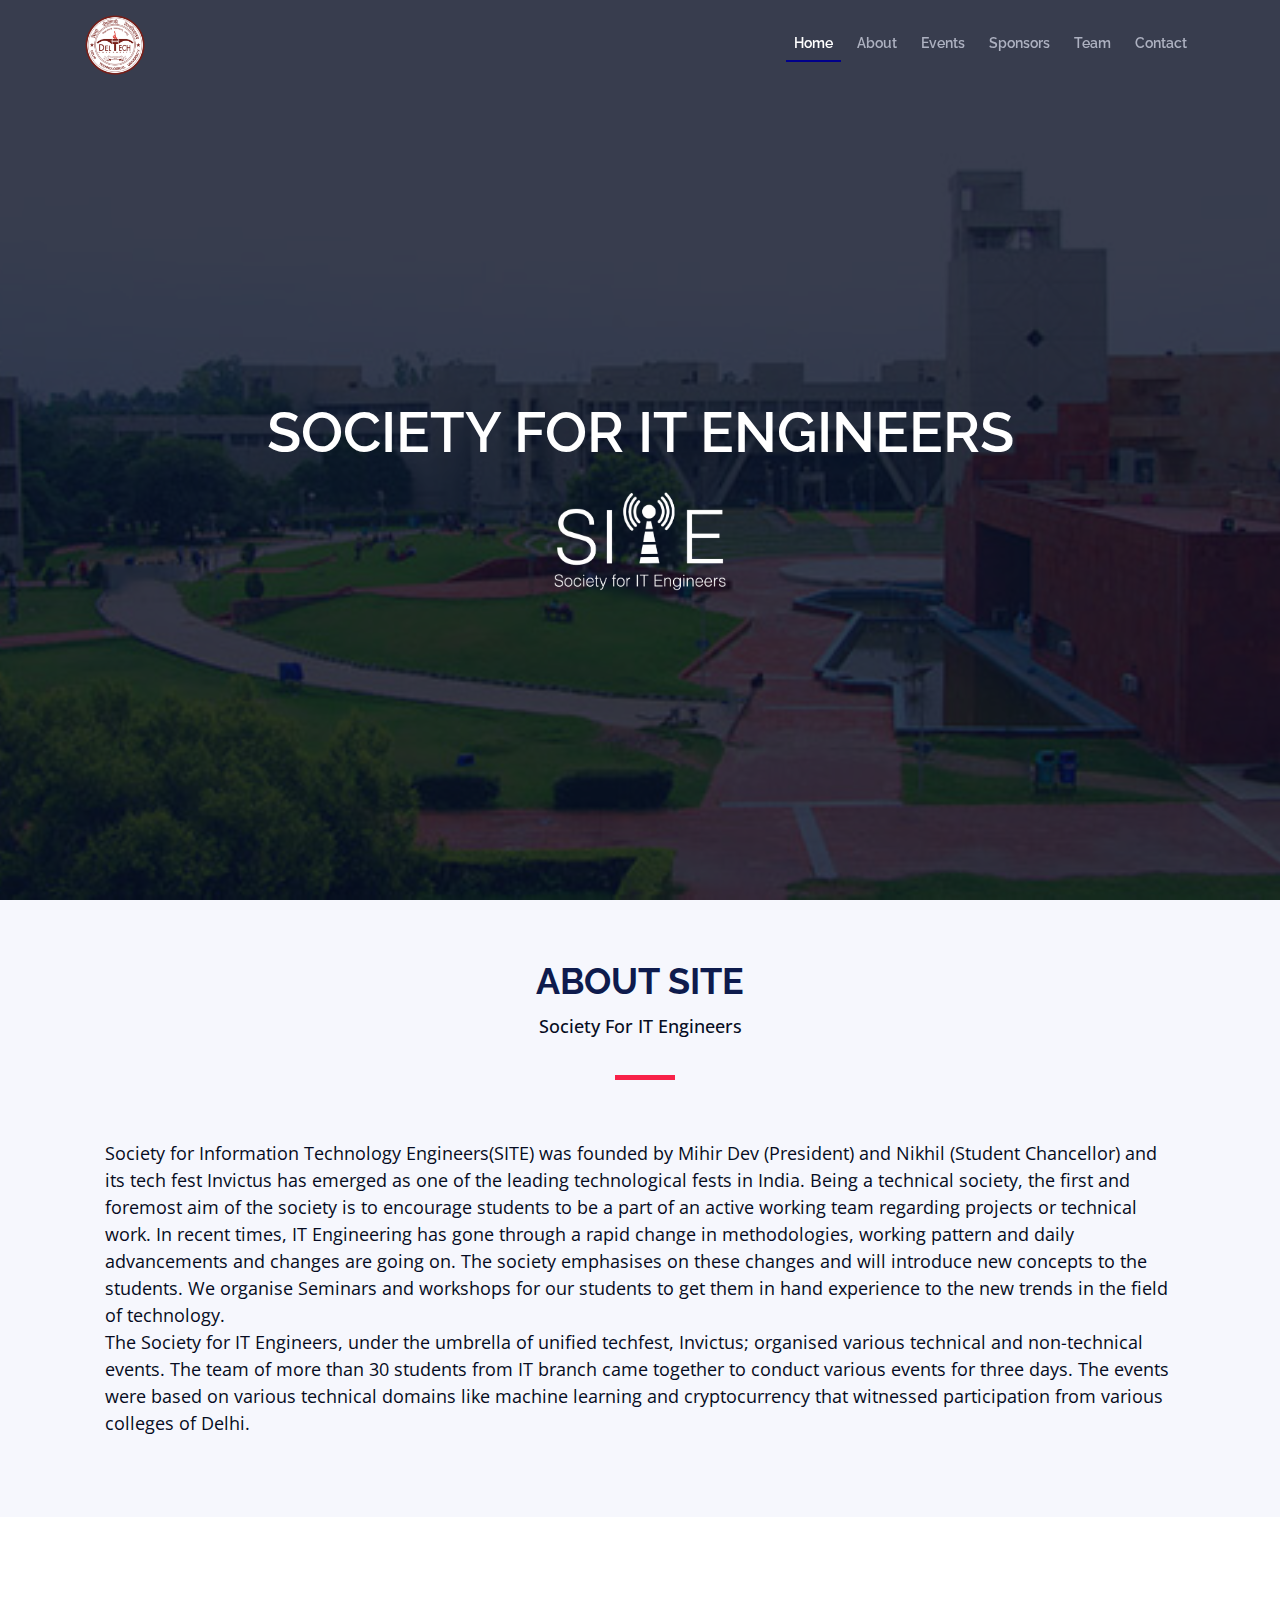
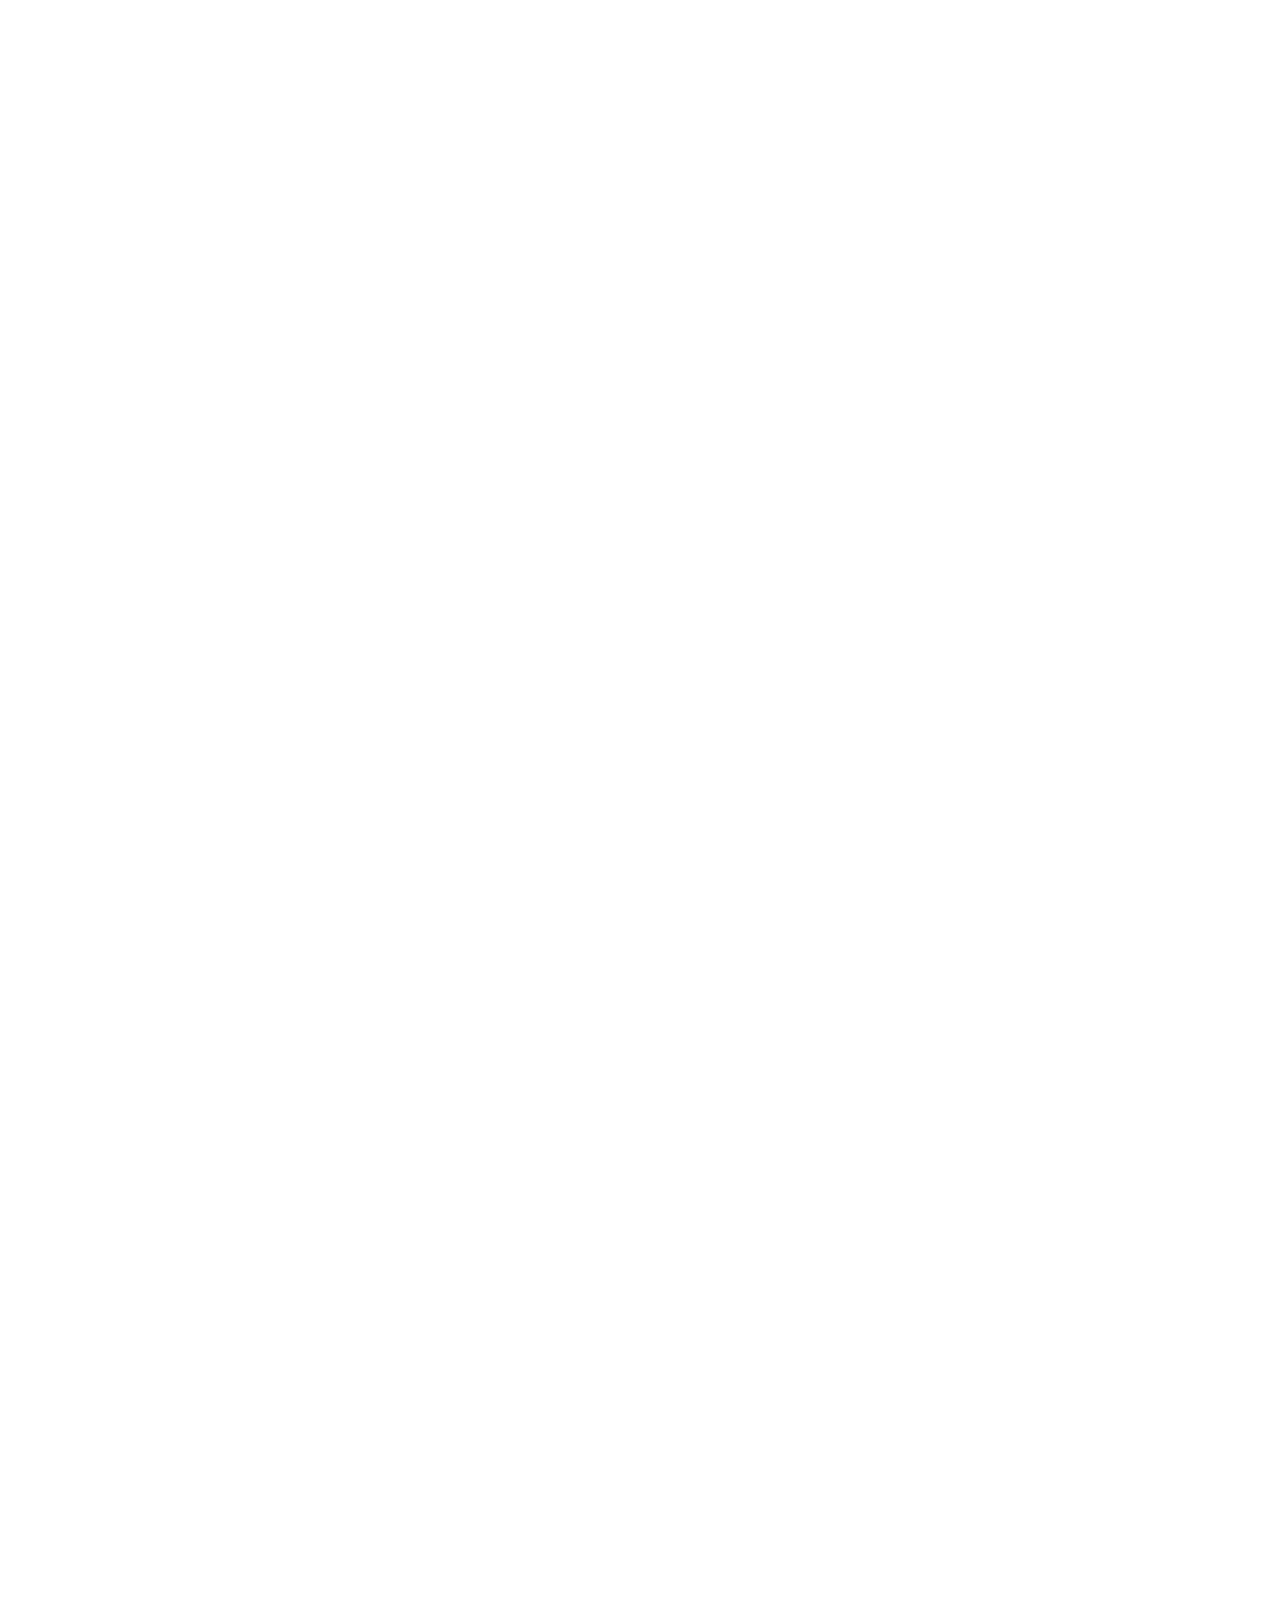
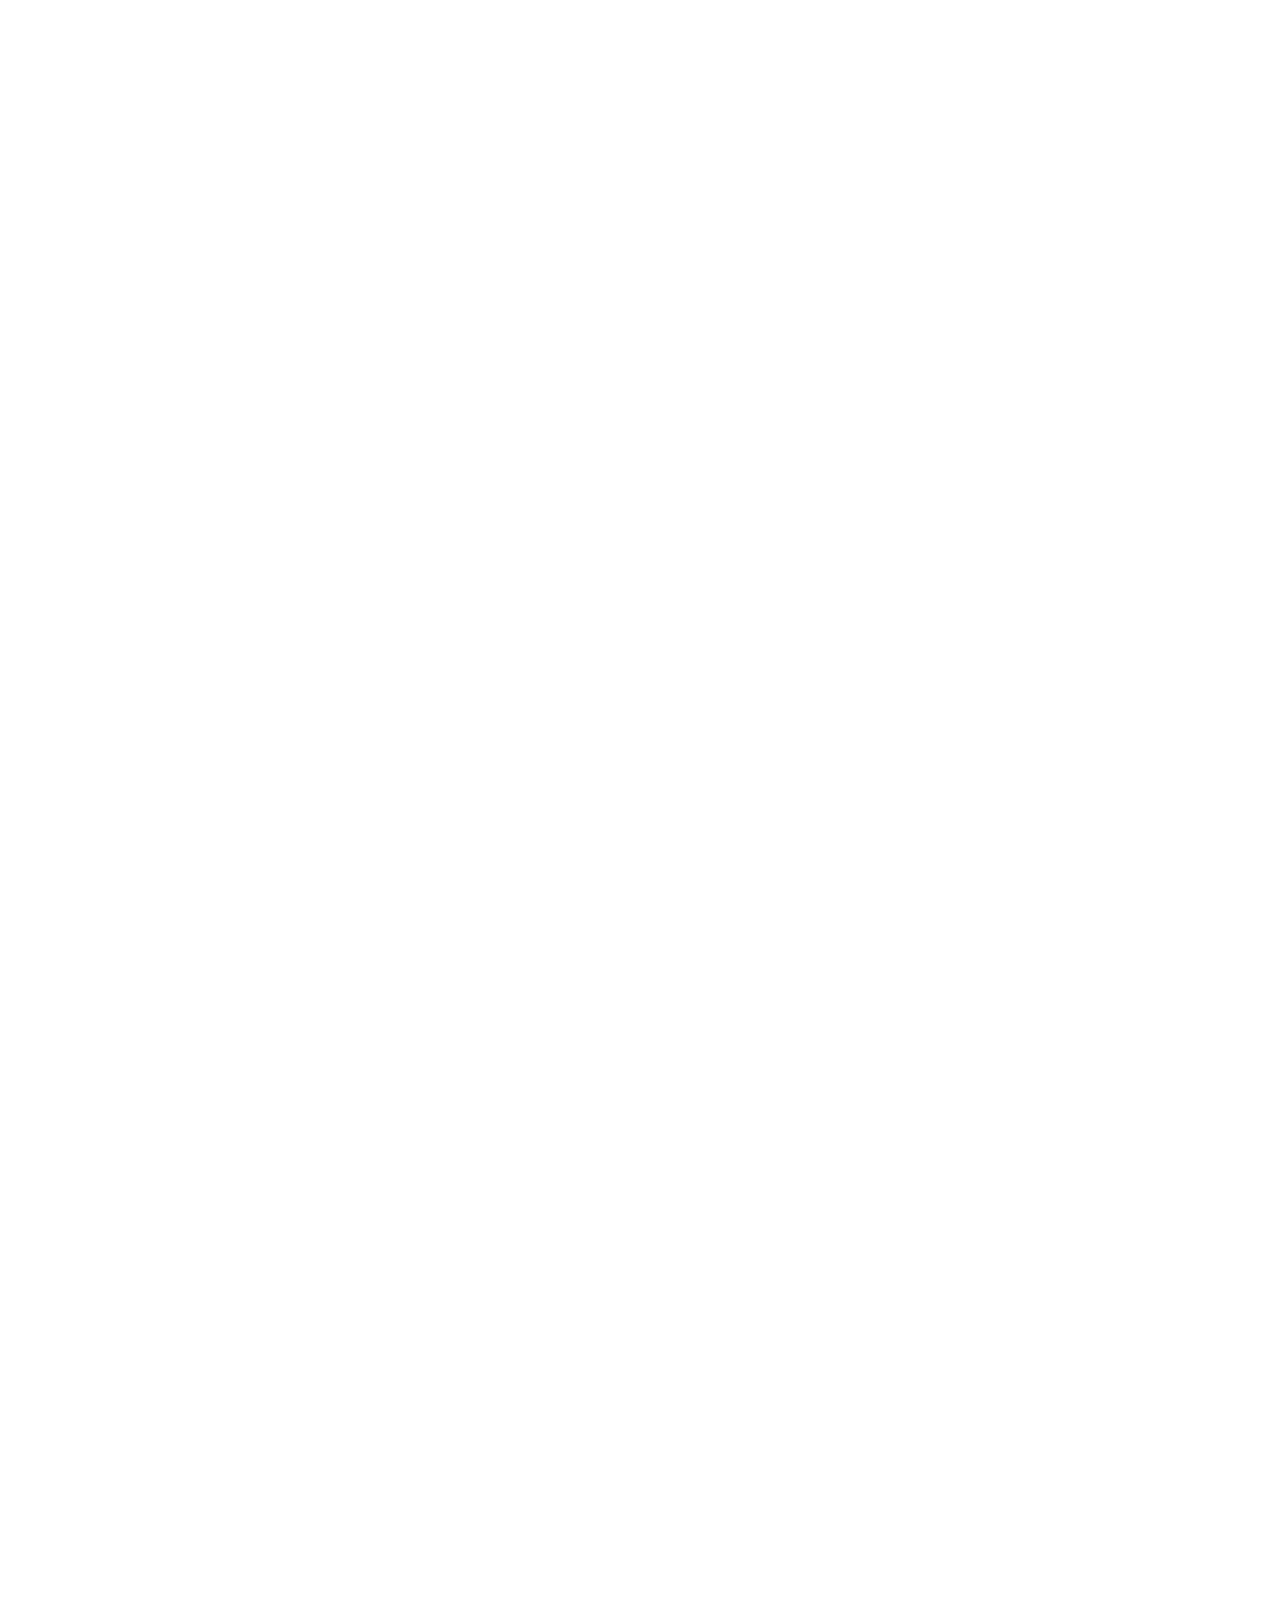
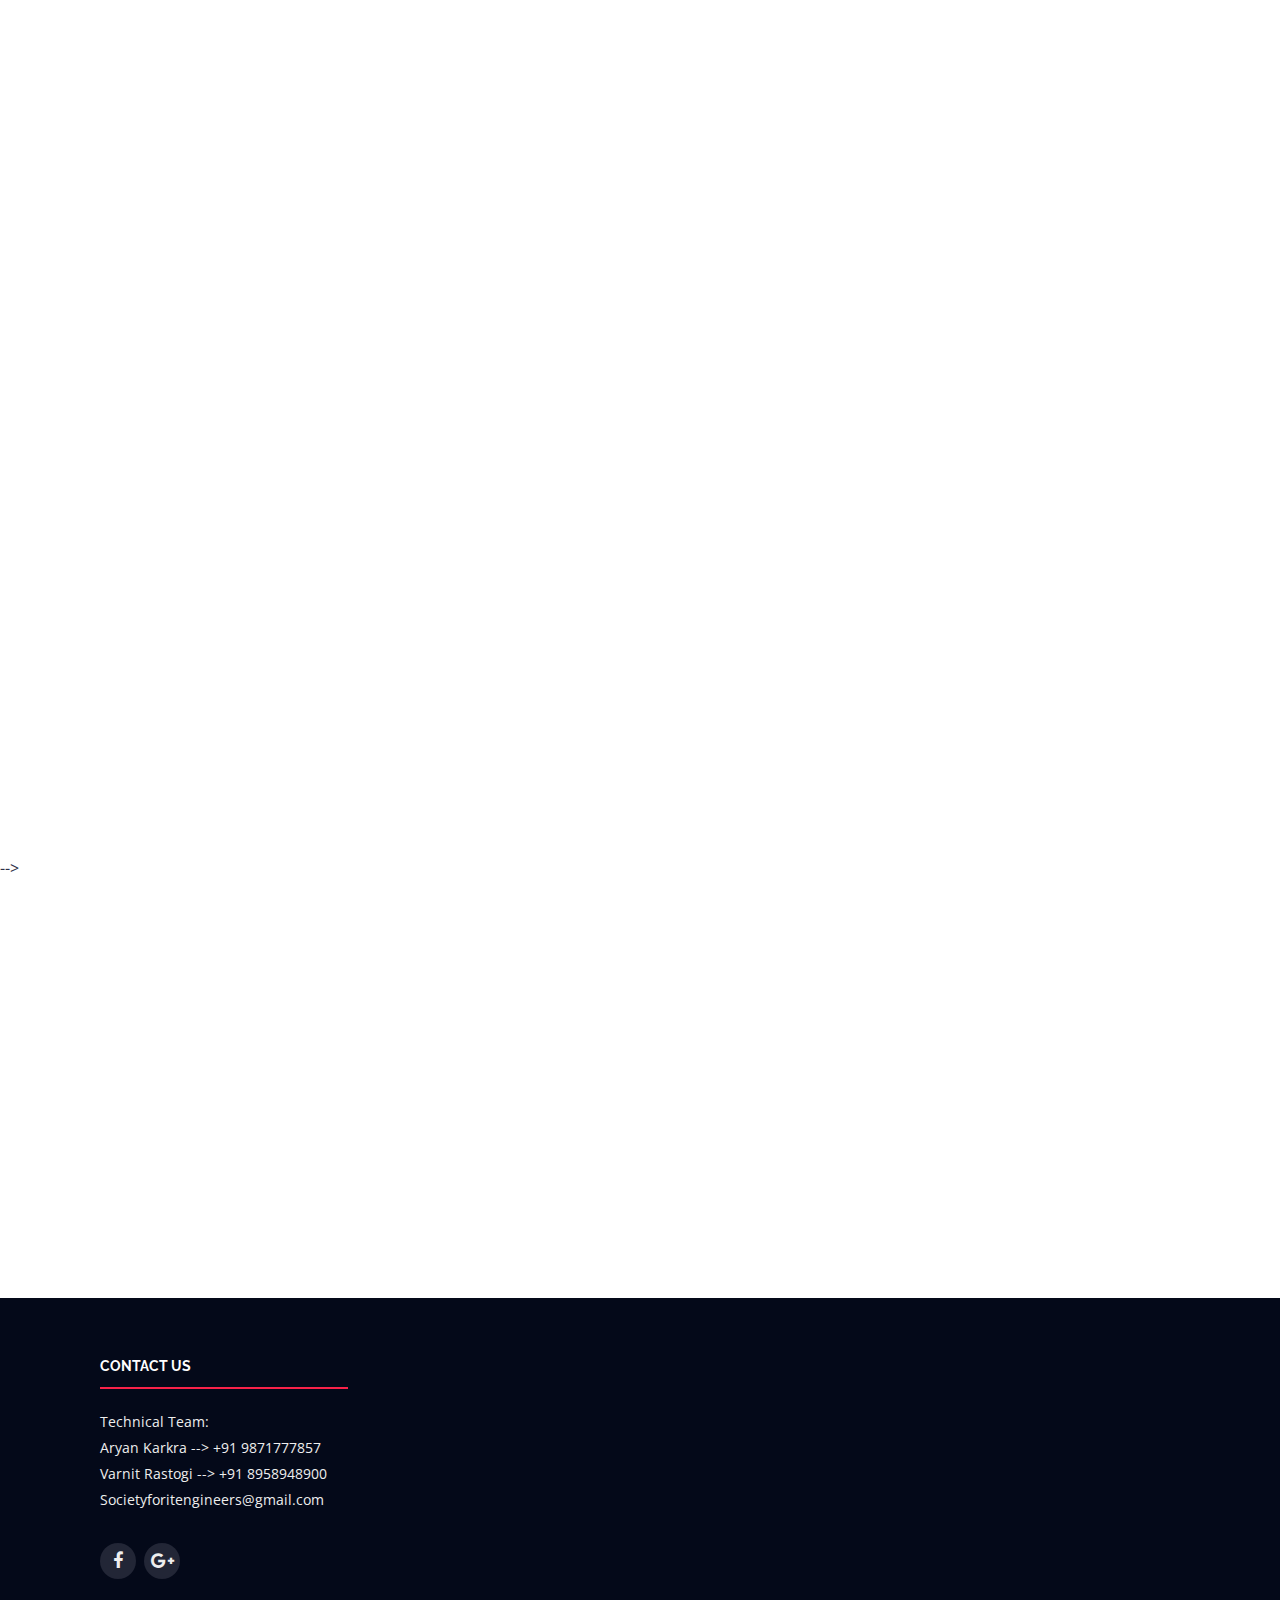
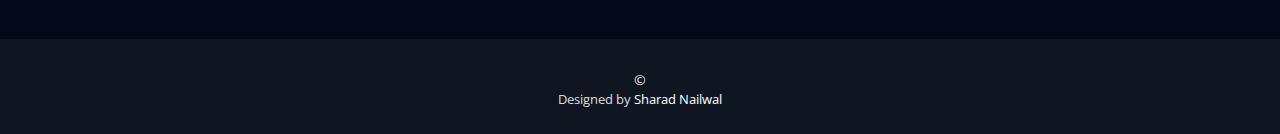
==== commit 18bfd4fe: "final" ====
--- a/index.html
+++ b/index.html
@@ -68,10 +68,10 @@
       <!-- <img id="minimap" src="img/speakers/il.png" alt="" title="invictus"> -->
       <h1 class="mb-4 pb-0"><span><a href="site.html">Society for IT Engineers</a></span></h1>
       <img id="minimap" src="img/speakers/k.png" alt="" title="sitelogo">
-      <p class="mb-4 pb-0">8-10 Feburary, DTU, New Delhi</p>
+      <!-- <p class="mb-4 pb-0">8-10 Feburary, DTU, New Delhi</p> -->
       <!--<a href="https://www.youtube.com/watch?v=SmPwtdOlSEo&t=159s" class="venobox play-btn mb-4" data-vbtype="video"
         data-autoplay="true"></a>-->
-      <a href="#about" class="about-btn scrollto">About The Event</a>
+      <!-- <a href="#about" class="about-btn scrollto">About The Event</a> -->
     </div>
   </section>
 
@@ -80,7 +80,7 @@
     <!--==========================
       About Section
     ============================-->
-    <section id="about">
+    <!-- <section id="about">
       <div class="container">
         <div class="row">
           <div class="col-lg-6">
@@ -97,7 +97,7 @@
           </div>
         </div>
       </div>
-    </section>
+    </section> -->
 
    
  <section id="hotels" class="section-with-bg wow fadeInUp">
@@ -111,6 +111,9 @@
 <p>Society for Information Technology Engineers(SITE) was founded by Mihir Dev (President) and Nikhil (Student Chancellor) and its tech fest Invictus has emerged as one of the leading technological fests in India. Being a technical society, the first and foremost aim of the society is to encourage students to be a part of an active working team regarding projects or technical work. In recent times, IT Engineering has gone through a rapid change in methodologies, working pattern and daily advancements and changes are going on. The society emphasises on these changes and will introduce new concepts to the students. We organise Seminars and workshops for our students to get them in hand experience to the new trends in the field of technology.<br>The Society for IT Engineers, under the umbrella of unified techfest, Invictus; organised various technical and non-technical events. The team of more than 30 students from IT branch came together to conduct various events for three days. The events were based on various technical domains like machine learning and cryptocurrency that witnessed participation from various colleges of Delhi.</p> 
 
     </section>
+
+   
+    
 
     
 
--- a/css/style.css
+++ b/css/style.css
@@ -1772,4 +1772,5 @@
 }
 .logo-1{
   margin-top:-10px;
-}+}
+
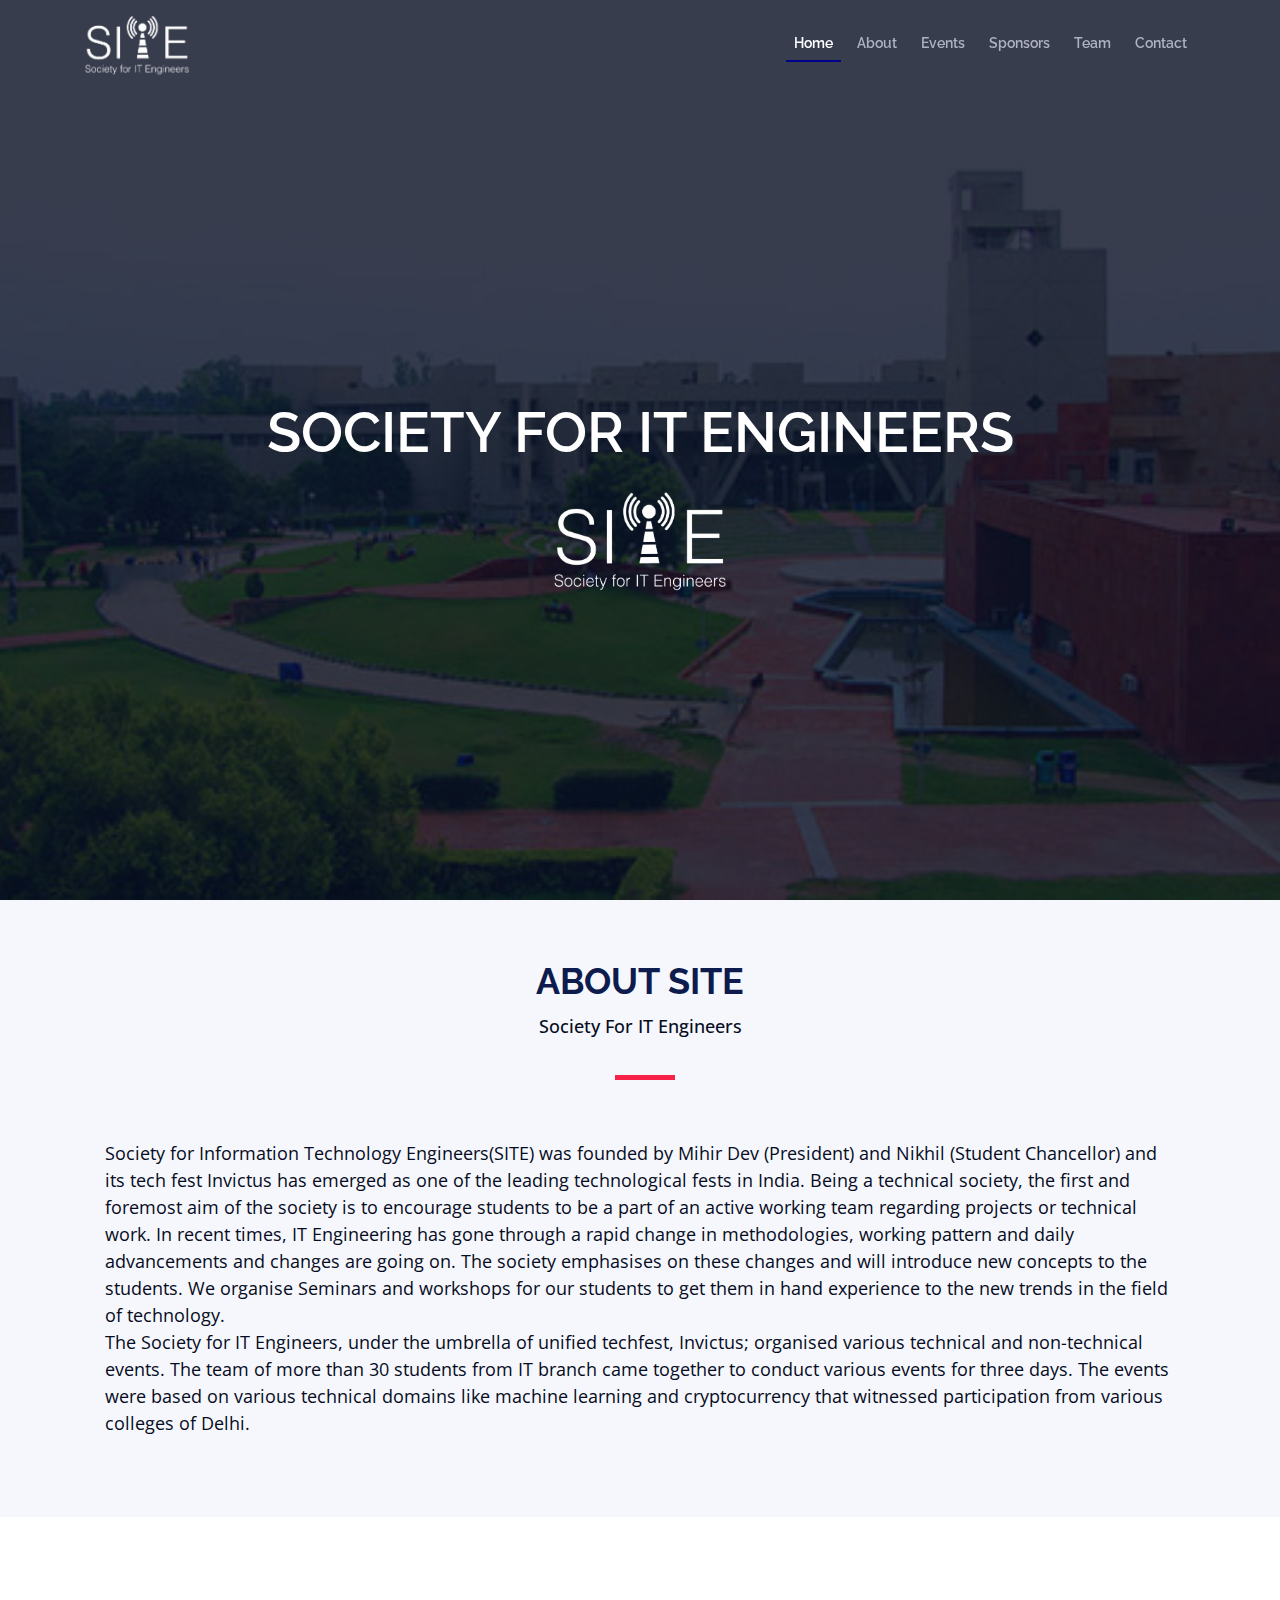
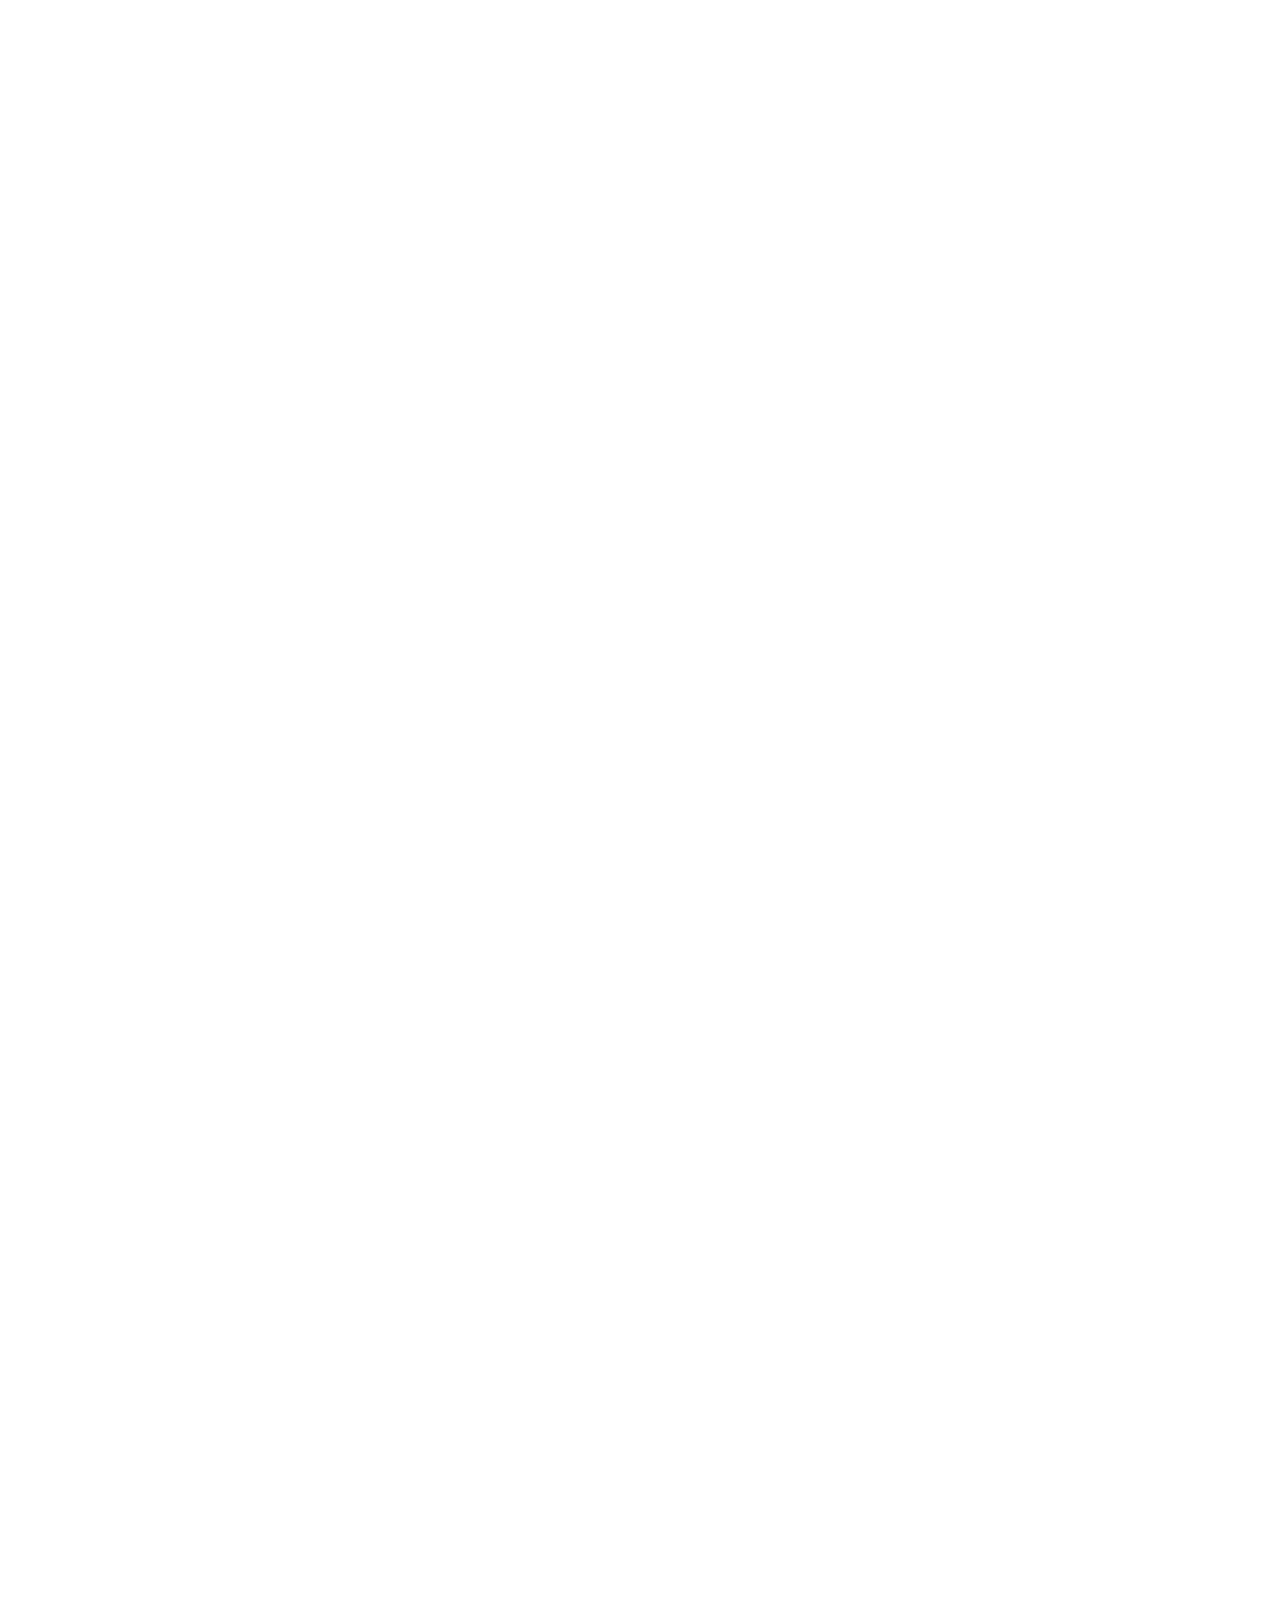
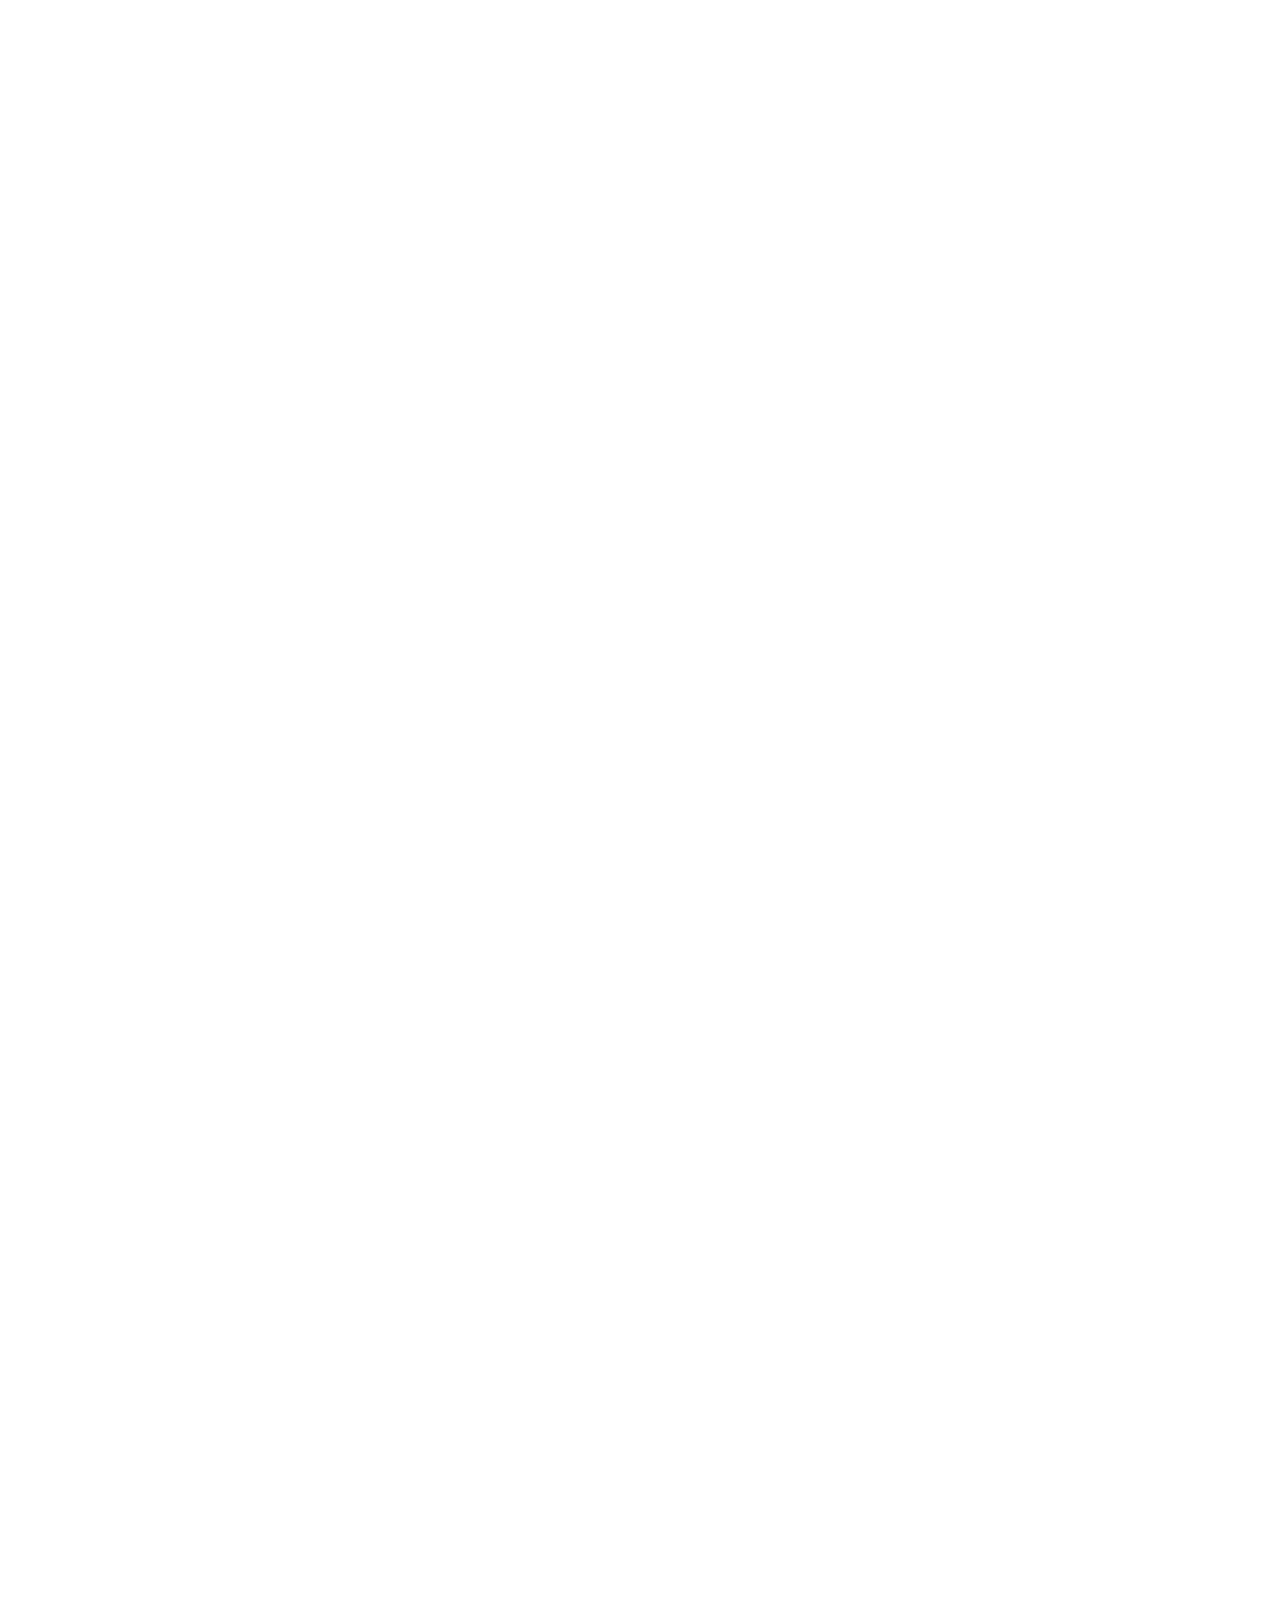
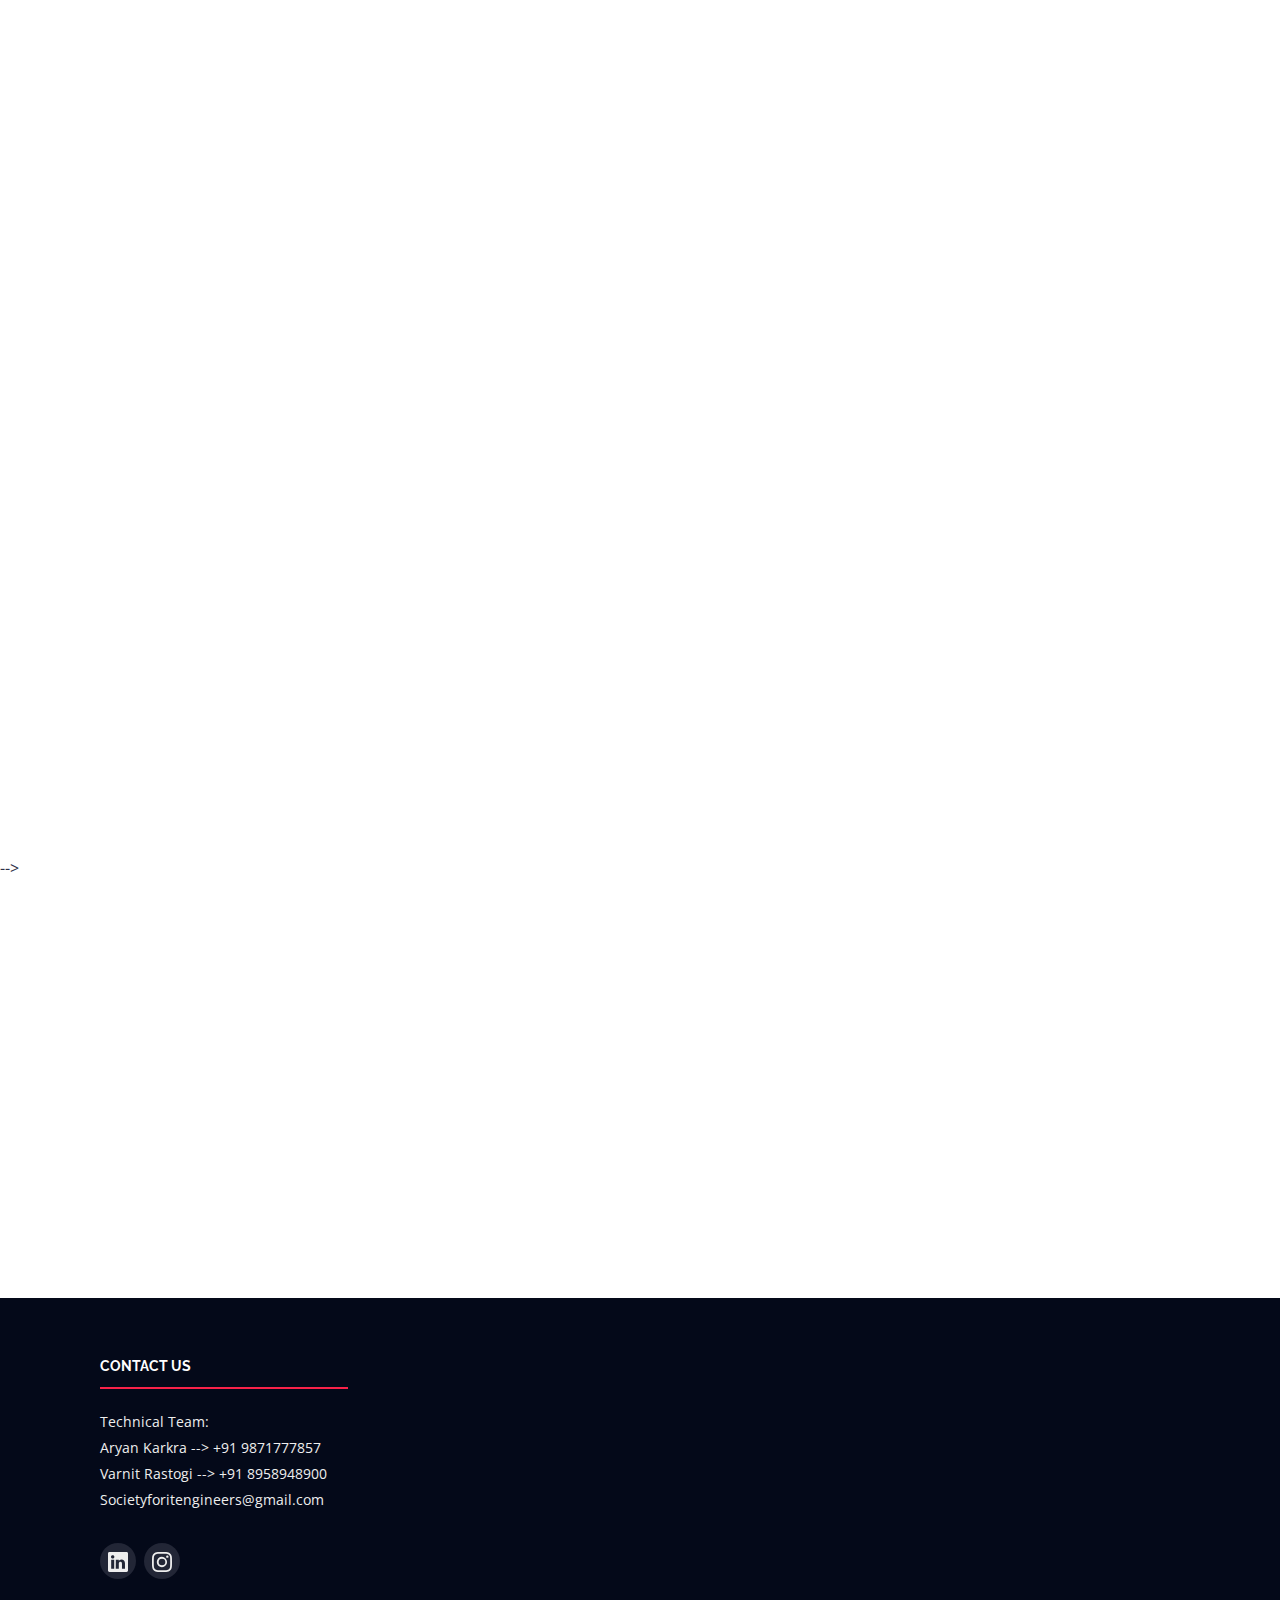
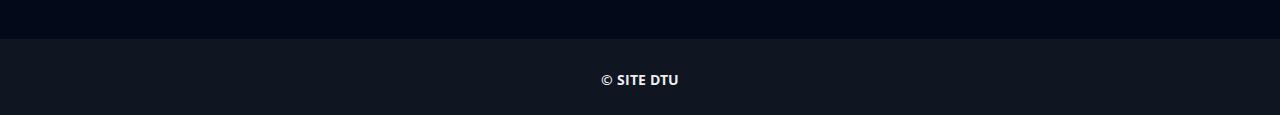
==== commit 2e489b1c: "updated logo and footer" ====
--- a/index.html
+++ b/index.html
@@ -44,14 +44,14 @@
 
       <div id="logo" class="pull-left logo-1">
       
-        <a href="#intro" class="scrollto"><img src="img/speakers/dtu1.png" alt="" title="DTU"></a><br><br><br><br>
+        <a href="#intro" class="scrollto"><img src="./img/speakers/k.png" alt="" title="DTU"></a><br><br><br><br>
       
       </div>
       <!-- This is navbar -->
       <nav id="nav-menu-container">
         <ul class="nav-menu">
           <li class="menu-active"><a href="#intro">Home</a></li>
-          <li><a href="#about">About</a></li>
+          <li><a href="#hotels">About</a></li>
           <!-- <li><a href="#schedule">Schedule</a></li> -->
           <li><a href="#events">Events</a></li>
           <li><a href="#sponsors">Sponsors</a></li>
@@ -392,7 +392,9 @@
                   <a data-toggle="collapse" href="#faq2" class="collapsed">What does SITE do? <i class="fa fa-minus-circle"></i></a>
                   <div id="faq2" class="collapse" data-parent="#faq-list">
                     <p>
-                      Invictus is one of the leading technological fests in India which is organised by SITE DTU. It organises various technical and non-technical events on various technical domains like Machine Learning, Robotics,  Hackathons, Cryptocurrency, Coding Challenges and Artificial Intelligence etc.
+                      SITE DTU's Invictus is a highly-regarded technological festival in India that offers a diverse range of events encompassing both technical and non-technical domains. With a focus on technical fields such as Machine Learning, Robotics, Hackathons, Cryptocurrency, Coding Challenges, and Artificial Intelligence, Invictus also provides seminars and workshops for students to gain hands-on experience with new trends in technology.
+
+<br>As a technical society, SITE DTU aims to encourage students to become active participants in project and technical work teams.
                     </p>
                   </div>
                 </li>
@@ -492,9 +494,13 @@
 
             <div class="social-links">
               
-              <a href="https://www.facebook.com/dtu.site/" class="facebook"><i class="fa fa-facebook"></i></a>
+              <a href="https://www.linkedin.com/company/site-dtu/" class="facebook"><svg xmlns="http://www.w3.org/2000/svg" width="20" height="20" fill="currentColor" class="bi bi-linkedin" viewBox="0 0 16 16">
+                <path d="M0 1.146C0 .513.526 0 1.175 0h13.65C15.474 0 16 .513 16 1.146v13.708c0 .633-.526 1.146-1.175 1.146H1.175C.526 16 0 15.487 0 14.854V1.146zm4.943 12.248V6.169H2.542v7.225h2.401zm-1.2-8.212c.837 0 1.358-.554 1.358-1.248-.015-.709-.52-1.248-1.342-1.248-.822 0-1.359.54-1.359 1.248 0 .694.521 1.248 1.327 1.248h.016zm4.908 8.212V9.359c0-.216.016-.432.08-.586.173-.431.568-.878 1.232-.878.869 0 1.216.662 1.216 1.634v3.865h2.401V9.25c0-2.22-1.184-3.252-2.764-3.252-1.274 0-1.845.7-2.165 1.193v.025h-.016a5.54 5.54 0 0 1 .016-.025V6.169h-2.4c.03.678 0 7.225 0 7.225h2.4z"/>
+              </svg></a>
               
-              <a href="Societyforitengineers@gmail.com" class="google-plus"><i class="fa fa-google-plus"></i></a>
+              <a href="https://www.instagram.com/site.dtu/" class="google-plus"><svg xmlns="http://www.w3.org/2000/svg" width="20" height="20" fill="currentColor" class="bi bi-instagram" viewBox="0 0 16 16">
+                <path d="M8 0C5.829 0 5.556.01 4.703.048 3.85.088 3.269.222 2.76.42a3.917 3.917 0 0 0-1.417.923A3.927 3.927 0 0 0 .42 2.76C.222 3.268.087 3.85.048 4.7.01 5.555 0 5.827 0 8.001c0 2.172.01 2.444.048 3.297.04.852.174 1.433.372 1.942.205.526.478.972.923 1.417.444.445.89.719 1.416.923.51.198 1.09.333 1.942.372C5.555 15.99 5.827 16 8 16s2.444-.01 3.298-.048c.851-.04 1.434-.174 1.943-.372a3.916 3.916 0 0 0 1.416-.923c.445-.445.718-.891.923-1.417.197-.509.332-1.09.372-1.942C15.99 10.445 16 10.173 16 8s-.01-2.445-.048-3.299c-.04-.851-.175-1.433-.372-1.941a3.926 3.926 0 0 0-.923-1.417A3.911 3.911 0 0 0 13.24.42c-.51-.198-1.092-.333-1.943-.372C10.443.01 10.172 0 7.998 0h.003zm-.717 1.442h.718c2.136 0 2.389.007 3.232.046.78.035 1.204.166 1.486.275.373.145.64.319.92.599.28.28.453.546.598.92.11.281.24.705.275 1.485.039.843.047 1.096.047 3.231s-.008 2.389-.047 3.232c-.035.78-.166 1.203-.275 1.485a2.47 2.47 0 0 1-.599.919c-.28.28-.546.453-.92.598-.28.11-.704.24-1.485.276-.843.038-1.096.047-3.232.047s-2.39-.009-3.233-.047c-.78-.036-1.203-.166-1.485-.276a2.478 2.478 0 0 1-.92-.598 2.48 2.48 0 0 1-.6-.92c-.109-.281-.24-.705-.275-1.485-.038-.843-.046-1.096-.046-3.233 0-2.136.008-2.388.046-3.231.036-.78.166-1.204.276-1.486.145-.373.319-.64.599-.92.28-.28.546-.453.92-.598.282-.11.705-.24 1.485-.276.738-.034 1.024-.044 2.515-.045v.002zm4.988 1.328a.96.96 0 1 0 0 1.92.96.96 0 0 0 0-1.92zm-4.27 1.122a4.109 4.109 0 1 0 0 8.217 4.109 4.109 0 0 0 0-8.217zm0 1.441a2.667 2.667 0 1 1 0 5.334 2.667 2.667 0 0 1 0-5.334z"/>
+              </svg></a>
              
             </div>
 
@@ -505,12 +511,12 @@
 
     <div class="container">
       <div class="copyright">
-        &copy;  <strong></strong>
+         <strong> &copy; SITE DTU</strong>
       </div>
-      <div class="credits">
+      <!-- <div class="credits">
        
         Designed by <a href="#">Sharad Nailwal</a>
-      </div>
+      </div> -->
     </div>
   </footer><!-- #footer -->
 
